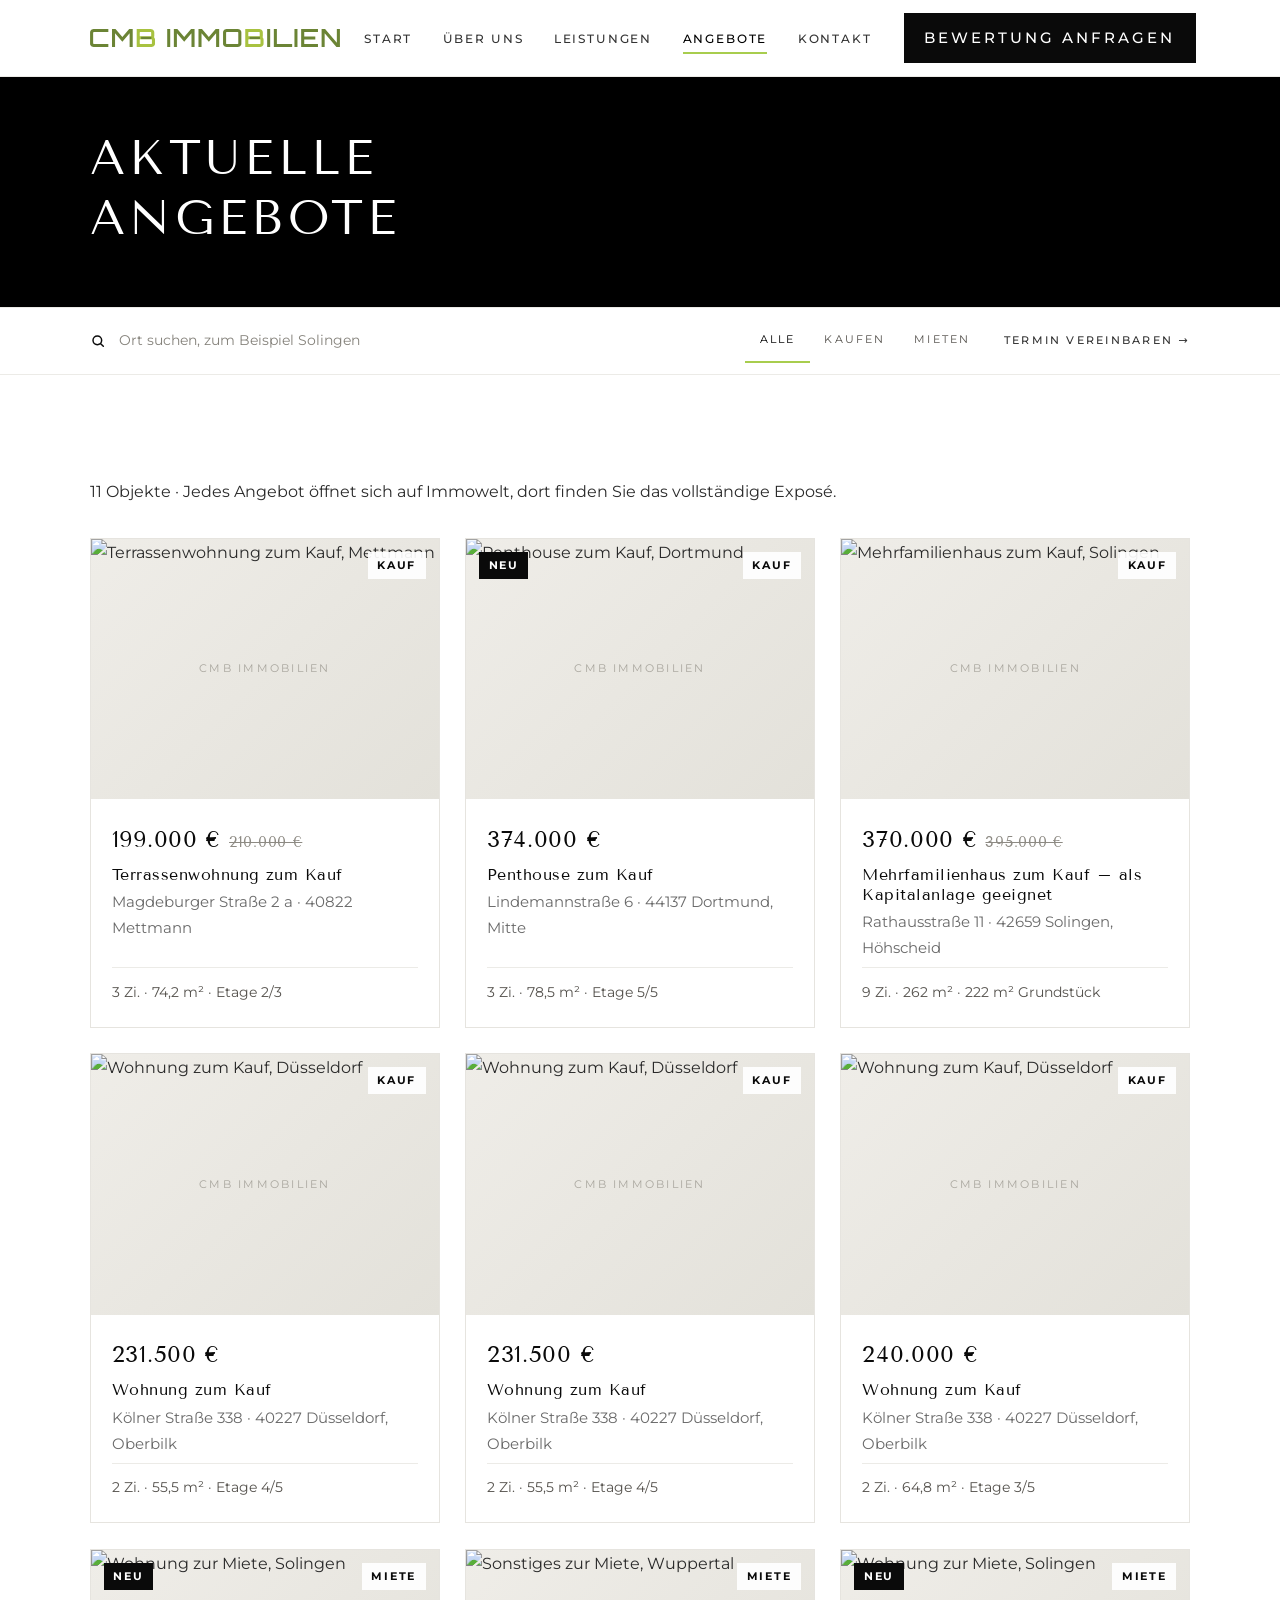
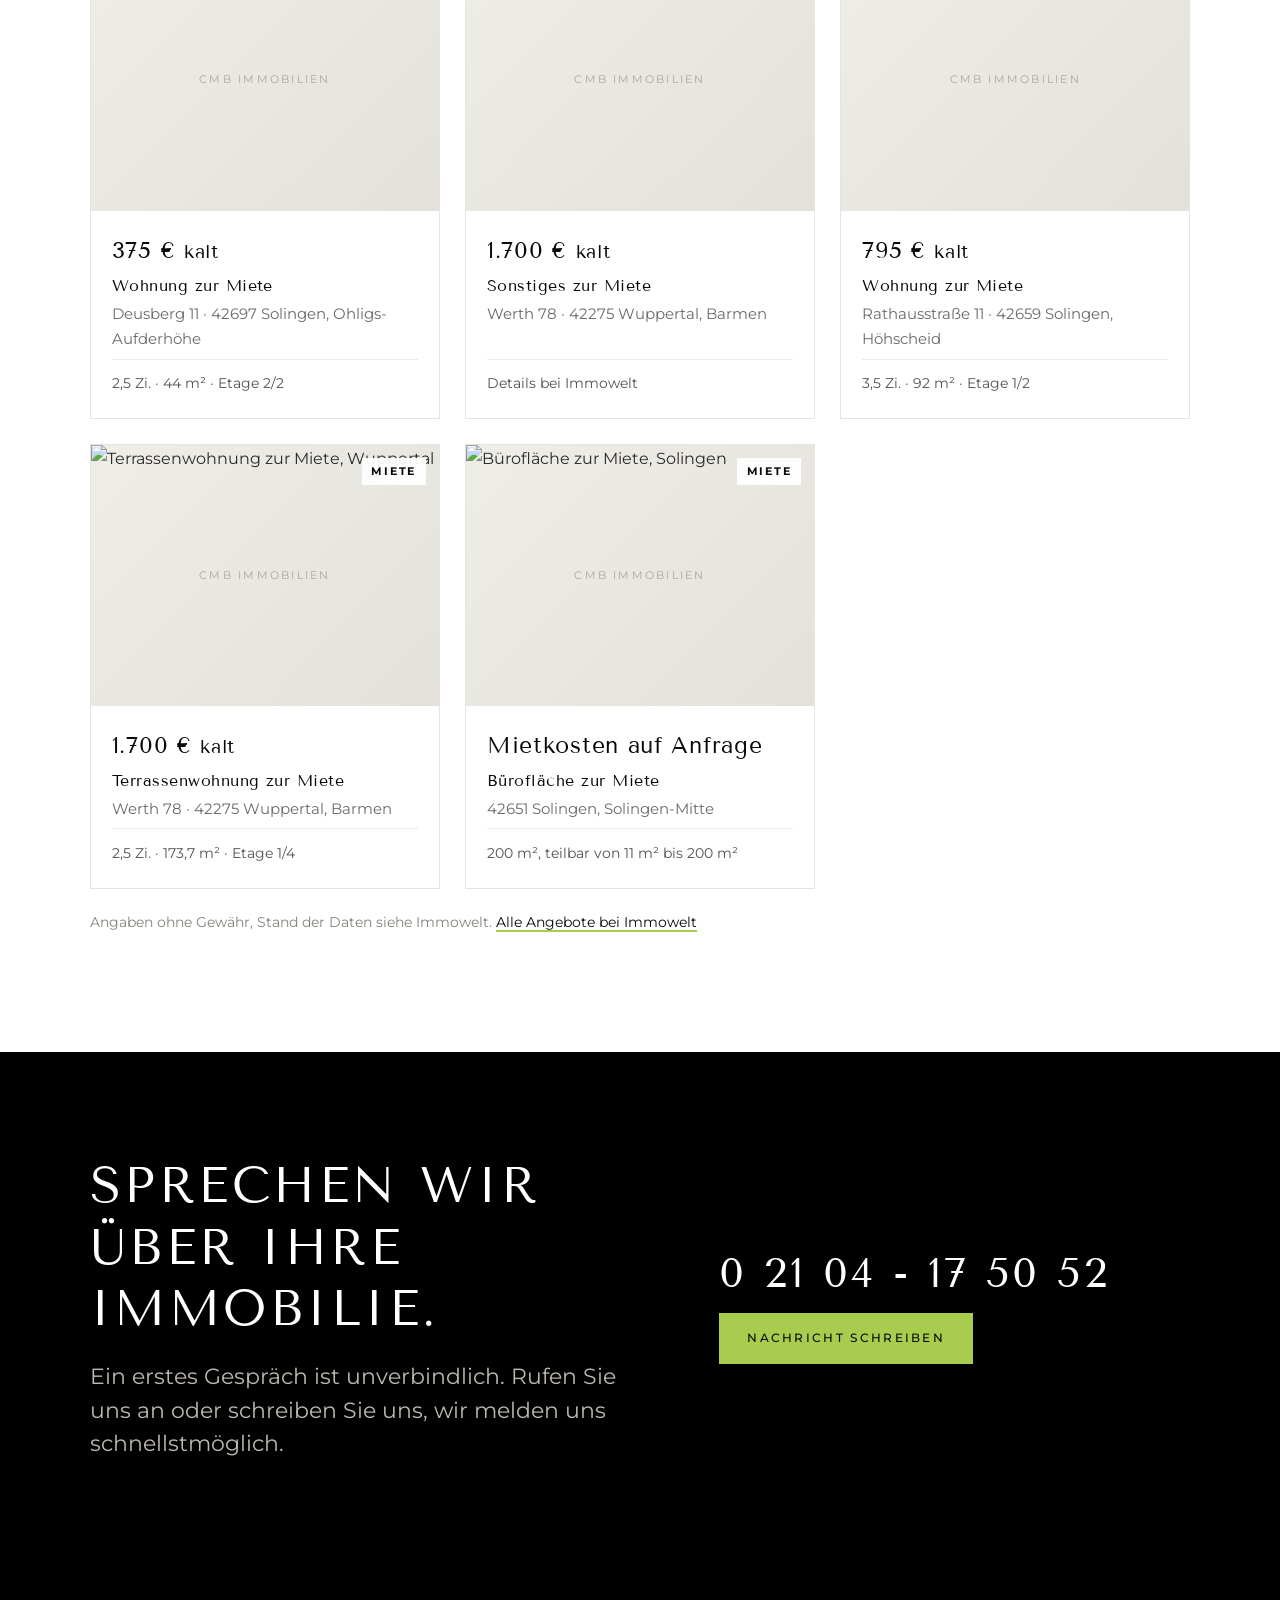
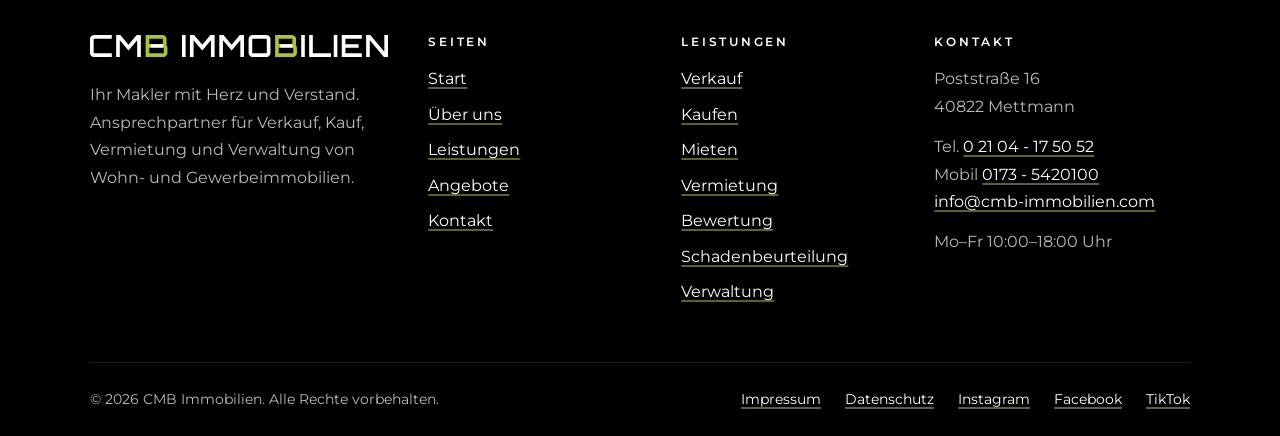
==== angebote.html @ 8dfb96a0 "Add files via upload" ====
<!DOCTYPE html>
<html lang="de">
<head>
  <meta charset="utf-8">
  <meta name="viewport" content="width=device-width, initial-scale=1">
  <title>Aktuelle Angebote | CMB Immobilien Mettmann</title>
  <meta name="description" content="Aktuelle Kauf- und Mietangebote von CMB Immobilien in Mettmann, Solingen, Düsseldorf und Umgebung. Nach Ort suchen.">
  <meta name="theme-color" content="#ffffff">
  <meta property="og:type" content="website">
  <meta property="og:locale" content="de_DE">
  <meta property="og:site_name" content="CMB Immobilien">
  <meta property="og:title" content="Aktuelle Angebote | CMB Immobilien Mettmann">
  <meta property="og:description" content="Aktuelle Kauf- und Mietangebote von CMB Immobilien in Mettmann, Solingen, Düsseldorf und Umgebung. Nach Ort suchen.">
  <link rel="icon" href="assets/img/favicon.svg" type="image/svg+xml">
  <link rel="preload" href="assets/fonts/tenor-sans-latin-400-normal.woff2" as="font" type="font/woff2" crossorigin>
  <link rel="preload" href="assets/fonts/montserrat-latin-wght-normal.woff2" as="font" type="font/woff2" crossorigin>
  <link rel="stylesheet" href="assets/css/style.css">

  <link rel="stylesheet" href="assets/css/home3d.css">
  <link rel="stylesheet" href="assets/css/theme-light.css">
</head>
<body>
<a class="skip-link" href="#inhalt">Zum Inhalt springen</a>
<header class="site-header">
  <div class="wrap">
    <a class="logo logo--bild" href="index.html" aria-label="CMB Immobilien, zur Startseite"><img class="logo-img" src="assets/img/logo-cmb.svg" alt="CMB Immobilien" width="982" height="72"></a>
    <button class="nav-toggle" type="button" aria-controls="hauptmenue" aria-expanded="false" aria-label="Menü öffnen"><span></span></button>
    <nav class="nav" id="hauptmenue" aria-label="Hauptmenü">
      <ul>
        <li><a class="nav-link" href="index.html">Start</a></li>
        <li><a class="nav-link" href="ueber-uns.html">Über uns</a></li>
        <li><a class="nav-link" href="leistungen.html">Leistungen</a></li>
        <li><a class="nav-link" href="angebote.html" aria-current="page">Angebote</a></li>
        <li><a class="nav-link" href="kontakt.html">Kontakt</a></li>
      </ul>
      <a class="btn btn--primary" href="kontakt.html?anliegen=Bewertung">Bewertung anfragen</a>
    </nav>
  </div>
</header>
<main id="inhalt">
<section class="page-hero page-hero--slim">
  <div class="wrap"><h1 id="obj-titel">Aktuelle Angebote</h1></div>
</section>
<div class="searchbar" id="objekte-bereich">
  <form class="wrap" id="suchform" role="search" aria-label="Objektsuche" action="angebote.html" method="get">
    <div class="sb-search">
      <svg viewBox="0 0 24 24" aria-hidden="true"><circle cx="11" cy="11" r="6.5"/><path d="m20 20-4-4"/></svg>
      <label for="suche" style="position:absolute;left:-9999px">Ort oder Stadtteil suchen</label>
      <input id="suche" name="ort" type="search" placeholder="Ort suchen, zum Beispiel Solingen" autocomplete="off" role="combobox" aria-expanded="false" aria-controls="sb-liste" aria-autocomplete="list">
      <ul class="sb-liste" id="sb-liste" role="listbox" aria-label="Vorschläge" hidden></ul>
    </div>
    <div class="tabs" role="group" aria-label="Angebotsart">
      <button type="submit" name="art" value="alle" aria-pressed="true">Alle</button>
      <button type="submit" name="art" value="kauf" aria-pressed="false">Kaufen</button>
      <button type="submit" name="art" value="miete" aria-pressed="false">Mieten</button>
    </div>
    <a class="sb-book" href="kontakt.html?anliegen=Besichtigung">Termin vereinbaren &rarr;</a>
  </form>
</div>
<section class="section" id="angebote" style="scroll-margin-top:9rem">
  <div class="wrap">
    <p><span id="objekte-anzahl">Objekte</span> · Jedes Angebot öffnet sich auf Immowelt, dort finden Sie das vollständige Exposé.</p>
    <div class="objekte" id="objekte" data-profil="https://www.immowelt.de/profil/c4f2d0039cef4754a39873e509d7870f#objects" aria-live="polite"><p class="objekte-leer">Objekte werden geladen …</p></div>
    <p class="objekte-hinweis">Angaben ohne Gewähr, Stand der Daten siehe Immowelt. <a href="https://www.immowelt.de/profil/c4f2d0039cef4754a39873e509d7870f#objects" target="_blank" rel="noopener">Alle Angebote bei Immowelt</a></p>
  </div>
</section>
<section class="section section--navy">
  <div class="wrap cta">
    <div>
      <h2>Sprechen wir über Ihre Immobilie.</h2>
      <p class="lead">Ein erstes Gespräch ist unverbindlich. Rufen Sie uns an oder schreiben Sie uns, wir melden uns schnellstmöglich.</p>
    </div>
    <div class="cta-actions">
      <a class="cta-phone" href="tel:+492104175052">0 21 04 - 17 50 52</a>
      <a class="btn btn--gold" href="kontakt.html">Nachricht schreiben</a>
    </div>
  </div>
</section>
</main>
<footer class="site-footer">
  <div class="wrap">
    <div class="footer-grid">
      <div class="footer-brand">
        <a class="logo logo--bild logo--hell" href="index.html" aria-label="CMB Immobilien, zur Startseite"><img class="logo-img" src="assets/img/logo-cmb-hell.svg" alt="CMB Immobilien" width="982" height="72"></a>
        <p>Ihr Makler mit Herz und Verstand. Ansprechpartner für Verkauf, Kauf, Vermietung und Verwaltung von Wohn- und Gewerbeimmobilien.</p>
      </div>
      <div>
        <h2>Seiten</h2>
        <ul>
          <li><a href="index.html">Start</a></li>
          <li><a href="ueber-uns.html">Über uns</a></li>
          <li><a href="leistungen.html">Leistungen</a></li>
          <li><a href="angebote.html">Angebote</a></li>
          <li><a href="kontakt.html">Kontakt</a></li>
        </ul>
      </div>
      <div>
        <h2>Leistungen</h2>
        <ul>
          <li><a href="verkaufen.html">Verkauf</a></li>
          <li><a href="angebote.html?art=kauf">Kaufen</a></li>
          <li><a href="angebote.html?art=miete">Mieten</a></li>
          <li><a href="vermieten.html">Vermietung</a></li>
          <li><a href="leistungen.html#bewertung">Bewertung</a></li>
          <li><a href="schadenbeurteilung.html">Schadenbeurteilung</a></li>
          <li><a href="leistungen.html#verwaltung">Verwaltung</a></li>
        </ul>
      </div>
      <div>
        <h2>Kontakt</h2>
        <p>Poststraße 16<br>40822 Mettmann</p>
        <p>Tel. <a href="tel:+492104175052">0 21 04 - 17 50 52</a><br>
        Mobil <a href="tel:+491735420100">0173 - 5420100</a><br>
        <a href="mailto:info@cmb-immobilien.com">info@cmb-immobilien.com</a></p>
        <p>Mo–Fr 10:00–18:00 Uhr</p>
      </div>
    </div>
    <div class="footer-bottom">
      <span>© <span id="jahr">2026</span> CMB Immobilien. Alle Rechte vorbehalten.</span>
      <ul>
        <li><a href="impressum.html">Impressum</a></li>
        <li><a href="datenschutz.html">Datenschutz</a></li>
        <li><a href="https://www.instagram.com/makeln_mit__herz_und_verstand/?hl=de" target="_blank" rel="noopener">Instagram</a></li>
        <li><a href="https://www.facebook.com/cmbimmobilien/?ref=page_internal" target="_blank" rel="noopener">Facebook</a></li>
        <li><a href="https://www.tiktok.com/" target="_blank" rel="noopener">TikTok</a></li>
      </ul>
    </div>
  </div>
</footer>
<script src="assets/js/main.js" defer></script>
<script src="assets/js/objekte.js" defer></script>
</body>
</html>
---- assets/css/style.css ----
/* ==========================================================================
   CMB Immobilien – Stylesheet
   Farben: Navy + Gold auf kühlem Hellgrau. Schriften lokal eingebunden (DSGVO).
   ========================================================================== */

@font-face {
  font-family: "Newsreader";
  src: url("../fonts/newsreader-latin-wght-normal.woff2") format("woff2");
  font-weight: 200 800;
  font-style: normal;
  font-display: swap;
}
@font-face {
  font-family: "Newsreader";
  src: url("../fonts/newsreader-latin-wght-italic.woff2") format("woff2");
  font-weight: 200 800;
  font-style: italic;
  font-display: swap;
}
@font-face {
  font-family: "Figtree";
  src: url("../fonts/figtree-latin-wght-normal.woff2") format("woff2");
  font-weight: 300 900;
  font-style: normal;
  font-display: swap;
}

:root {
  --navy: #14233d;
  --navy-deep: #0c1730;
  --ink: #1b2638;
  --muted: #55607a;
  --paper: #f5f6f8;
  --white: #ffffff;
  --line: #dadfe8;
  --gold: #b8924a;
  --gold-soft: #e4d2ab;
  --gold-text: #7f6025;

  --serif: "Newsreader", "Iowan Old Style", Georgia, serif;
  --sans: "Figtree", system-ui, -apple-system, "Segoe UI", sans-serif;

  --wrap: 1180px;
  --gutter: clamp(1.25rem, 4vw, 2.5rem);
  --section: clamp(4rem, 8vw, 7.5rem);
  --radius: 3px;
}

*,
*::before,
*::after { box-sizing: border-box; }

html { scroll-behavior: smooth; -webkit-text-size-adjust: 100%; }

body {
  margin: 0;
  font-family: var(--sans);
  font-size: 1.0625rem;
  line-height: 1.65;
  color: var(--ink);
  background: var(--white);
  -webkit-font-smoothing: antialiased;
}

img, svg { display: block; max-width: 100%; }

h1, h2, h3, h4 {
  font-family: var(--serif);
  font-weight: 500;
  line-height: 1.1;
  letter-spacing: -0.012em;
  color: var(--navy);
  margin: 0 0 0.6em;
}
h1 { font-size: clamp(2.6rem, 6.4vw, 5rem); letter-spacing: -0.02em; }
h2 { font-size: clamp(2rem, 4vw, 3.1rem); }
h3 { font-size: clamp(1.45rem, 2.4vw, 1.9rem); }
h4 { font-size: 1.2rem; }

p { margin: 0 0 1.1em; max-width: 68ch; }

a { color: var(--navy); text-decoration-color: var(--gold); text-underline-offset: 0.2em; text-decoration-thickness: 1.5px; }
a:hover { color: var(--gold-text); }

:focus-visible {
  outline: 3px solid var(--gold);
  outline-offset: 3px;
  border-radius: 2px;
}

.wrap { width: 100%; max-width: var(--wrap); margin-inline: auto; padding-inline: var(--gutter); }
.section { padding-block: var(--section); }
.section--paper { background: var(--paper); }
.section--navy { background: var(--navy); color: #e8ecf4; }
.section--navy h2, .section--navy h3 { color: var(--white); }
.section--navy a { color: var(--white); }
.section--navy a:hover { color: var(--gold-soft); }

.skip-link {
  position: absolute; left: -999px; top: 0; z-index: 100;
  background: var(--navy); color: var(--white); padding: 0.75rem 1rem;
}
.skip-link:focus { left: 0; }

.lead { font-size: clamp(1.15rem, 1.8vw, 1.35rem); line-height: 1.55; color: var(--muted); }
.section--navy .lead { color: #c3cbdb; }

/* ---------- Buttons ---------- */
.btn {
  display: inline-flex; align-items: center; justify-content: center;
  font: 600 1rem/1 var(--sans);
  padding: 1.05rem 1.6rem;
  border-radius: var(--radius);
  border: 1.5px solid var(--navy);
  text-decoration: none;
  cursor: pointer;
  transition: background-color .2s, color .2s, border-color .2s;
}
.btn--primary { background: var(--navy); color: var(--white); }
.btn--primary:hover { background: var(--navy-deep); color: var(--white); }
.btn--ghost { background: transparent; color: var(--navy); }
.btn--ghost:hover { background: var(--navy); color: var(--white); }
.btn--gold { background: var(--gold); border-color: var(--gold); color: var(--navy-deep); }
.btn--gold:hover { background: var(--gold-soft); border-color: var(--gold-soft); color: var(--navy-deep); }
.btn--light { border-color: rgba(255,255,255,.55); color: var(--white); background: transparent; }
.btn--light:hover { background: var(--white); color: var(--navy); border-color: var(--white); }
.btn-row { display: flex; flex-wrap: wrap; gap: 0.9rem; }

/* ---------- Header ---------- */
.site-header {
  position: sticky; top: 0; z-index: 50;
  background: rgba(255,255,255,.94);
  backdrop-filter: saturate(1.4) blur(10px);
  -webkit-backdrop-filter: saturate(1.4) blur(10px);
  border-bottom: 1px solid var(--line);
}
.site-header .wrap {
  display: flex; align-items: center; justify-content: space-between;
  gap: 1.5rem; min-height: 4.75rem;
}
.logo { display: inline-flex; align-items: center; gap: 0.75rem; text-decoration: none; color: var(--navy); }
.logo:hover { color: var(--navy); }
.logo svg { width: 2.4rem; height: 2.4rem; flex: none; }
.logo-text { display: flex; flex-direction: column; line-height: 1; }
.logo-text strong { font-family: var(--serif); font-size: 1.75rem; font-weight: 600; letter-spacing: 0.02em; }
.logo-text span { font-size: 0.78rem; letter-spacing: 0.14em; text-transform: none; color: var(--muted); margin-top: 0.25rem; font-weight: 500; }

.nav { display: flex; align-items: center; gap: 2rem; }
.nav ul { display: flex; gap: 1.9rem; list-style: none; margin: 0; padding: 0; }
.nav a.nav-link {
  text-decoration: none; font-weight: 500; font-size: 1rem; color: var(--ink);
  padding-block: 0.4rem; border-bottom: 2px solid transparent;
}
.nav a.nav-link:hover { color: var(--navy); border-bottom-color: var(--gold-soft); }
.nav a.nav-link[aria-current="page"] { color: var(--navy); border-bottom-color: var(--gold); }
.nav .btn { padding: 0.8rem 1.15rem; font-size: 0.95rem; }

.nav-toggle {
  display: none; background: none; border: 1.5px solid var(--navy); border-radius: var(--radius);
  width: 2.9rem; height: 2.9rem; padding: 0; cursor: pointer; color: var(--navy);
}
.nav-toggle span, .nav-toggle span::before, .nav-toggle span::after {
  display: block; width: 1.3rem; height: 2px; background: currentColor; position: relative; margin: auto;
  transition: transform .2s, background-color .2s;
}
.nav-toggle span::before, .nav-toggle span::after { content: ""; position: absolute; left: 0; }
.nav-toggle span::before { top: -6px; }
.nav-toggle span::after { top: 6px; }
.nav-toggle[aria-expanded="true"] span { background: transparent; }
.nav-toggle[aria-expanded="true"] span::before { top: 0; transform: rotate(45deg); }
.nav-toggle[aria-expanded="true"] span::after { top: 0; transform: rotate(-45deg); }

/* ---------- Hero ---------- */
.hero { display: grid; grid-template-columns: minmax(0, 1.15fr) minmax(0, 0.85fr); min-height: min(46rem, calc(100vh - 4.75rem)); }
.hero-copy {
  display: flex; flex-direction: column; justify-content: center;
  padding: clamp(3rem, 7vw, 6rem) clamp(1.5rem, 5vw, 4.5rem) clamp(2.5rem, 5vw, 4rem) max(var(--gutter), calc((100vw - var(--wrap)) / 2 + var(--gutter)));
}
.hero h1 { max-width: 11ch; margin-bottom: 0.45em; }
.hero .lead { max-width: 36ch; margin-bottom: 2rem; }
.hero-facts {
  display: grid; grid-template-columns: repeat(3, auto); gap: 0.5rem 2.5rem; justify-content: start;
  margin: clamp(2.5rem, 5vw, 4rem) 0 0; padding-top: 1.5rem; border-top: 1px solid var(--line);
}
.hero-facts dt { font-size: 0.85rem; color: var(--muted); font-weight: 500; }
.hero-facts dd { margin: 0.15rem 0 0; font-weight: 600; color: var(--navy); }
.hero-facts a { text-decoration: none; }
.hero-art { background: var(--navy); display: grid; place-items: center; padding: clamp(2rem, 5vw, 4rem); position: relative; overflow: hidden; }
.hero-art svg { width: min(100%, 26rem); height: auto; position: relative; }
.draw { stroke-dasharray: 1; stroke-dashoffset: 0; }

@media (prefers-reduced-motion: no-preference) {
  .draw { stroke-dashoffset: 1; animation: draw 2.4s cubic-bezier(.5,.1,.2,1) forwards; animation-delay: var(--d, 0s); }
  .draw-fill { opacity: 0; animation: appear .8s ease forwards; animation-delay: 1.9s; }
}
@keyframes draw { to { stroke-dashoffset: 0; } }
@keyframes appear { to { opacity: 1; } }

/* ---------- Leistungen (Liste) ---------- */
.section-head { display: grid; grid-template-columns: minmax(0, 1fr) minmax(0, 1.1fr); gap: 2rem 4rem; align-items: end; margin-bottom: clamp(2rem, 4vw, 3.5rem); }
.section-head h2 { margin: 0; }
.section-head p { margin: 0; color: var(--muted); }

.service-list { border-top: 1px solid var(--line); }
.service-row {
  display: grid; grid-template-columns: minmax(0, 0.9fr) minmax(0, 1.3fr) auto; gap: 1rem 3rem; align-items: center;
  padding: 1.75rem 0; border-bottom: 1px solid var(--line);
  text-decoration: none; color: var(--ink); position: relative;
  transition: padding-left .25s ease, background-color .25s ease;
}
.service-row::before {
  content: ""; position: absolute; left: 0; top: 0; bottom: 0; width: 3px; background: var(--gold);
  transform: scaleY(0); transform-origin: top; transition: transform .25s ease;
}
.service-row:hover { padding-left: 1.5rem; background: var(--paper); color: var(--ink); }
.service-row:hover::before { transform: scaleY(1); }
.service-row h3 { margin: 0; font-size: clamp(1.7rem, 3vw, 2.4rem); }
.service-row p { margin: 0; color: var(--muted); max-width: 52ch; }
.service-row .more { font-weight: 600; color: var(--gold-text); white-space: nowrap; padding-right: 1rem; }

/* ---------- Haltung ---------- */
.split { display: grid; grid-template-columns: minmax(0, 1fr) minmax(0, 1fr); gap: 3rem clamp(2rem, 6vw, 6rem); align-items: start; }
.values { list-style: none; margin: 0; padding: 0; }
.values li { padding: 1.5rem 0 1.5rem 1.5rem; border-left: 2px solid var(--gold); margin-bottom: 0.25rem; }
.values li + li { margin-top: 1rem; }
.values h3 { font-size: 1.5rem; margin-bottom: 0.3em; }
.values p { margin: 0; color: var(--muted); }

/* ---------- Gebiete ---------- */
.areas { display: flex; flex-wrap: wrap; gap: 0.2rem 2.2rem; margin: 0 0 2.5rem; padding: 0; list-style: none; }
.areas a {
  font-family: var(--serif); font-size: clamp(2rem, 4.6vw, 3.6rem); line-height: 1.25; font-weight: 400;
  text-decoration: none; color: var(--white);
  background: linear-gradient(var(--gold), var(--gold)) no-repeat 0 100% / 0 2px; transition: background-size .3s ease, color .2s;
}
.areas a:hover { color: var(--gold-soft); background-size: 100% 2px; }
.areas-note { color: #c3cbdb; max-width: 62ch; margin: 0; }

/* ---------- Stimmen ---------- */
.quotes { display: grid; grid-template-columns: minmax(0, 1.4fr) minmax(0, 1fr); gap: clamp(2rem, 5vw, 4.5rem); align-items: start; }
.quote-main blockquote { margin: 0; }
.quote-main p { font-family: var(--serif); font-size: clamp(1.45rem, 2.6vw, 2.05rem); line-height: 1.4; color: var(--navy); font-weight: 400; max-width: none; }
.quote-side { display: grid; gap: 2rem; }
.quote-side blockquote { margin: 0; padding-top: 1.25rem; border-top: 1px solid var(--line); }
.quote-side p { color: var(--ink); margin-bottom: 0.7rem; }
.quote-by { font-weight: 600; color: var(--navy); margin: 0; font-size: 0.98rem; }
.quote-by span { font-weight: 400; color: var(--muted); }
.stars { color: var(--gold); letter-spacing: 0.15em; font-size: 1.1rem; margin-bottom: 0.9rem; display: block; }

/* ---------- CTA-Band ---------- */
.cta { display: grid; grid-template-columns: minmax(0, 1.2fr) minmax(0, 1fr); gap: 2rem 4rem; align-items: center; }
.cta h2 { margin: 0 0 0.4em; }
.cta p { margin: 0; }
.cta-actions { display: grid; gap: 1rem; justify-items: start; }
.cta-phone { font-family: var(--serif); font-size: clamp(1.8rem, 3.4vw, 2.6rem); color: var(--white); text-decoration: none; line-height: 1.1; }
.cta-phone:hover { color: var(--gold-soft); }

/* ---------- Innenseiten ---------- */
.page-hero { background: var(--paper); padding-block: clamp(3rem, 7vw, 5.5rem) clamp(2.5rem, 5vw, 4rem); border-bottom: 1px solid var(--line); }
.page-hero h1 { font-size: clamp(2.4rem, 5.4vw, 4.2rem); margin-bottom: 0.35em; max-width: 18ch; }
.page-hero .lead { margin: 0; max-width: 52ch; }

.service-block { display: grid; grid-template-columns: minmax(0, 0.8fr) minmax(0, 1.4fr); gap: 1.5rem clamp(2rem, 6vw, 6rem); padding-block: clamp(2.5rem, 5vw, 4rem); border-bottom: 1px solid var(--line); scroll-margin-top: 5.5rem; }
.service-block:last-of-type { border-bottom: 0; }
.service-block h2 { font-size: clamp(2rem, 3.6vw, 2.8rem); position: sticky; top: 6.5rem; align-self: start; margin: 0; }
.service-block p:last-child { margin-bottom: 0; }
.checks { list-style: none; margin: 1.5rem 0 0; padding: 0; columns: 2; column-gap: 2.5rem; }
.checks li { break-inside: avoid; padding: 0.55rem 0 0.55rem 1.7rem; position: relative; border-bottom: 1px solid var(--line); font-size: 0.98rem; line-height: 1.45; }
.checks li::before {
  content: ""; position: absolute; left: 0; top: 0.95rem; width: 0.55rem; height: 0.3rem;
  border-left: 2px solid var(--gold); border-bottom: 2px solid var(--gold); transform: rotate(-45deg);
}

details.town { border-bottom: 1px solid var(--line); scroll-margin-top: 5.5rem; }
details.town:first-of-type { border-top: 1px solid var(--line); }
details.town summary {
  display: flex; justify-content: space-between; align-items: center; gap: 1rem;
  cursor: pointer; padding: 1.25rem 0; font-family: var(--serif); font-size: 1.6rem; color: var(--navy); list-style: none;
}
details.town summary::-webkit-details-marker { display: none; }
details.town summary::after {
  content: ""; width: 0.7rem; height: 0.7rem; border-right: 2px solid var(--gold); border-bottom: 2px solid var(--gold);
  transform: rotate(45deg); transition: transform .2s; flex: none; margin-right: 0.4rem;
}
details.town[open] summary::after { transform: rotate(-135deg); }
details.town .town-body { padding: 0 0 1.5rem; color: var(--muted); }
details.town .town-body p { margin: 0; }

/* Team */
.team { display: grid; grid-template-columns: repeat(4, minmax(0, 1fr)); gap: 2.5rem 1.75rem; list-style: none; margin: 0; padding: 0; }
.member-photo {
  aspect-ratio: 4 / 5; background: var(--navy); position: relative; overflow: hidden; margin-bottom: 1rem;
  display: grid; place-items: center;
}
.member-photo span { font-family: var(--serif); font-size: 3.4rem; color: var(--gold-soft); letter-spacing: 0.04em; }
.member-photo img { position: absolute; inset: 0; width: 100%; height: 100%; object-fit: cover; }
.team h3 { font-size: 1.45rem; margin: 0 0 0.15em; }
.team p { margin: 0; color: var(--muted); font-size: 0.98rem; }

/* Kontakt */
.contact-grid { display: grid; grid-template-columns: minmax(0, 0.85fr) minmax(0, 1.15fr); gap: 3rem clamp(2rem, 6vw, 6rem); align-items: start; }
.contact-list { margin: 0 0 2rem; }
.contact-list div { padding: 1.1rem 0; border-top: 1px solid var(--line); }
.contact-list div:last-child { border-bottom: 1px solid var(--line); }
.contact-list dt { font-size: 0.88rem; color: var(--muted); font-weight: 500; margin-bottom: 0.15rem; }
.contact-list dd { margin: 0; font-size: 1.15rem; color: var(--navy); font-weight: 500; }
.contact-list a { text-decoration: none; }
.contact-list a:hover { text-decoration: underline; }
.social-links { display: flex; flex-wrap: wrap; gap: 0.5rem 1.5rem; margin: 0; padding: 0; list-style: none; }

.form-card { background: var(--paper); padding: clamp(1.5rem, 4vw, 2.75rem); border-top: 3px solid var(--gold); }
.form-card h2 { font-size: 1.9rem; margin-bottom: 0.3em; }
.form-card > p { color: var(--muted); }
.field { margin-bottom: 1.25rem; }
.field-row { display: grid; grid-template-columns: 1fr 1fr; gap: 0 1.25rem; }
label { display: block; font-weight: 600; font-size: 0.95rem; margin-bottom: 0.4rem; color: var(--navy); }
label .opt { font-weight: 400; color: var(--muted); }
input[type="text"], input[type="email"], input[type="tel"], select, textarea {
  width: 100%; font: inherit; color: var(--ink); background: var(--white);
  border: 1.5px solid #b9c1d0; border-radius: var(--radius); padding: 0.85rem 0.95rem;
  transition: border-color .15s, box-shadow .15s;
}
textarea { min-height: 9rem; resize: vertical; }
input:focus, select:focus, textarea:focus { outline: none; border-color: var(--navy); box-shadow: 0 0 0 3px rgba(184,146,74,.35); }
.consent { display: grid; grid-template-columns: auto 1fr; gap: 0.75rem; align-items: start; font-size: 0.93rem; line-height: 1.5; color: var(--ink); font-weight: 400; }
.consent input { width: 1.2rem; height: 1.2rem; margin-top: 0.15rem; accent-color: var(--navy); }
.hp { position: absolute; left: -9999px; width: 1px; height: 1px; overflow: hidden; }
.form-status { margin: 1.25rem 0 0; padding: 0; font-weight: 500; }
.form-status:empty { display: none; }
.form-status.ok { padding: 1rem 1.2rem; background: #e7f3ea; border-left: 3px solid #2f7a45; color: #1d4f2d; }
.form-status.err { padding: 1rem 1.2rem; background: #fbeaea; border-left: 3px solid #b3261e; color: #7a1a15; }
.btn[disabled] { opacity: .6; cursor: progress; }

/* Rechtstexte */
.legal { max-width: 74ch; }
.legal h2 { font-size: 1.8rem; margin-top: 2.2em; }
.legal h3 { font-size: 1.3rem; margin-top: 1.6em; }
.legal ol { padding-left: 1.3rem; }
.legal li { margin-bottom: 0.6em; }
.todo { background: #fff4d6; border-bottom: 2px solid var(--gold); padding: 0 0.3em; }

/* ---------- Footer ---------- */
.site-footer { background: var(--navy-deep); color: #c3cbdb; padding-block: clamp(3rem, 6vw, 4.5rem) 1.5rem; font-size: 0.98rem; }
.site-footer a { color: #e8ecf4; text-decoration-color: rgba(184,146,74,.6); }
.site-footer a:hover { color: var(--gold-soft); }
.footer-grid { display: grid; grid-template-columns: 1.4fr 1fr 1fr 1.2fr; gap: 2.5rem; }
.footer-grid h2 { font-family: var(--sans); font-size: 0.95rem; font-weight: 600; color: var(--white); letter-spacing: 0; margin: 0 0 1rem; }
.footer-grid ul { list-style: none; padding: 0; margin: 0; }
.footer-grid li { margin-bottom: 0.5rem; }
.footer-grid p { margin: 0 0 0.8rem; }
.footer-brand .logo { color: var(--white); margin-bottom: 1rem; }
.footer-brand .logo-text span { color: #9fabc2; }
.footer-bottom { display: flex; flex-wrap: wrap; justify-content: space-between; gap: 0.75rem 2rem; margin-top: 3rem; padding-top: 1.5rem; border-top: 1px solid rgba(255,255,255,.12); font-size: 0.9rem; }
.footer-bottom ul { display: flex; gap: 1.5rem; list-style: none; padding: 0; margin: 0; }

/* ---------- Responsive ---------- */
@media (max-width: 960px) {
  .nav-toggle { display: inline-grid; place-items: center; }
  .nav {
    position: absolute; left: 0; right: 0; top: 100%; background: var(--white); border-bottom: 1px solid var(--line);
    flex-direction: column; align-items: stretch; gap: 0; padding: 0.5rem var(--gutter) 1.5rem;
    display: none; box-shadow: 0 18px 30px rgba(12,23,48,.08);
  }
  .nav.open { display: flex; }
  .nav ul { flex-direction: column; gap: 0; }
  .nav a.nav-link { display: block; padding: 1rem 0; border-bottom: 1px solid var(--line); font-size: 1.1rem; }
  .nav .btn { margin-top: 1.25rem; }

  .hero { grid-template-columns: 1fr; min-height: 0; }
  .hero-copy { padding: clamp(2.5rem, 8vw, 4rem) var(--gutter); }
  .hero h1 { max-width: 12ch; }
  .hero-art { padding: 2.5rem 1.5rem; }
  .hero-art svg { width: min(78%, 20rem); }

  .section-head, .split, .quotes, .cta, .service-block, .contact-grid { grid-template-columns: 1fr; }
  .service-block h2 { position: static; }
  .team { grid-template-columns: repeat(2, minmax(0, 1fr)); }
  .footer-grid { grid-template-columns: 1fr 1fr; }
}
@media (max-width: 640px) {
  body { font-size: 1.03rem; }
  .hero-facts { grid-template-columns: 1fr 1fr; }
  .service-row { grid-template-columns: 1fr; gap: 0.5rem; padding: 1.5rem 0; }
  .service-row .more { padding: 0; }
  .field-row { grid-template-columns: 1fr; }
  .checks { columns: 1; }
  .footer-grid { grid-template-columns: 1fr; }
  .btn-row .btn { width: 100%; }
}
.member-photo img[src$="ilona.jpg"] { object-position: 70% 0; }
---- assets/css/home3d.css ----
/* Startseite: scrollgesteuerte 3D-Szene hinter der Story */
body.home .site-header { position: fixed; inset: 0 0 auto 0; background: linear-gradient(rgba(11,13,15,.8), transparent); border-bottom-color: transparent; backdrop-filter: none; -webkit-backdrop-filter: none; transition: background .3s, border-color .3s; }
body.home .site-header.solid { background: rgba(11,13,15,.82); border-bottom-color: #1c2024; backdrop-filter: blur(10px); -webkit-backdrop-filter: blur(10px); }
#welt { position: fixed; inset: 0; width: 100vw; height: 100vh; height: 100lvh; z-index: 0; display: block; background: #08090a; }
#welt.aus { visibility: hidden; }
#story { position: relative; z-index: 10; overflow-x: clip; }
#story .beat { min-height: 100vh; min-height: 100svh; display: flex; align-items: center; padding: 6rem var(--gutter) 4rem; pointer-events: none; }
#story .beat > * { pointer-events: auto; }
#story .beat-inner { max-width: 34rem; }
#story .beat--tall { min-height: 130vh; min-height: 130svh; }
.beat .kicker { font-size: .74rem; letter-spacing: .28em; text-transform: uppercase; color: var(--accent); margin: 0 0 1.4rem; font-weight: 600; }
.beat h1, .beat h2 { font-family: var(--sans); font-weight: 300; text-transform: uppercase; letter-spacing: .11em; line-height: 1.18; font-size: clamp(2rem, 4.6vw, 3.9rem); margin: 0 0 1.4rem; }
.beat h2 { font-size: clamp(1.7rem, 3.4vw, 2.9rem); }
.beat .lead { color: #b6bec6; max-width: 32rem; }
.beat .lead--em { text-shadow: 0 1px 14px #000, 0 0 3px #000; font-family: var(--serif); font-style: italic; font-size: clamp(1.3rem, 2.2vw, 1.75rem); color: #e6ebdc; line-height: 1.4; }
.scroll-hint { position: absolute; left: var(--gutter); bottom: 2rem; font-size: .7rem; letter-spacing: .28em; text-transform: uppercase; color: #8a929a; display: flex; align-items: center; gap: .9rem; }
.scroll-hint::after { content: ""; width: 3.2rem; height: 1px; background: linear-gradient(90deg, var(--accent), transparent); }
#etagen { list-style: none; margin: 0; padding: 0; position: fixed; inset: 0; z-index: 12; pointer-events: none; }
#etagen li { position: absolute; left: 0; top: 0; opacity: 0; width: min(19rem, 20vw); will-change: transform, opacity; }
#etagen strong { display: block; font-size: .72rem; letter-spacing: .24em; text-transform: uppercase; color: var(--accent); font-weight: 600; }
#etagen span { display: block; font-size: .95rem; color: #cfd5da; margin-top: .25rem; line-height: 1.4; }
#leader { position: fixed; inset: 0; width: 100vw; height: 100vh; z-index: 11; pointer-events: none; }
#leader line { stroke: var(--accent); stroke-width: 1; opacity: 0; }
.etagen-text { display: none; margin: 1.6rem 0 0; padding: 0; list-style: none; }
.etagen-text li { padding: .8rem 0; border-top: 1px solid #2a3036; }
.etagen-text strong { color: var(--accent); letter-spacing: .18em; text-transform: uppercase; font-size: .72rem; display: block; }
@media (max-width: 899px) {
  .etagen-text { display: block; }
  #story .beat { align-items: flex-end; padding-bottom: 5rem; }
  #story .beat-inner { background: linear-gradient(transparent, rgba(8,9,10,.78) 28%); padding: 3rem 0 0; margin-inline: calc(var(--gutter) * -1); padding-inline: var(--gutter); max-width: none; }
}
/* Fallback ohne WebGL / reduzierte Bewegung */
.static-art { display: none; }
html.no3d #welt, html.no3d #etagen, html.no3d #leader { display: none; }
html.no3d .static-art { display: block; position: absolute; right: 6vw; top: 18vh; width: min(34vw, 26rem); opacity: .9; }
html.no3d #story .beat { min-height: 0; padding-block: 6rem 3rem; }
html.no3d #story .beat--tall { min-height: 0; }
html.no3d body.home { background: radial-gradient(70rem 40rem at 80% 0, #1a2210, #0b0d0f 60%); }
@media (prefers-reduced-motion: reduce) { html { scroll-behavior: auto; } }

/* Suchleiste (klebt unter dem Kopf, wie im Vorbild) */
.searchbar { position: sticky; top: 0; z-index: 40; background: rgba(11,13,15,.92); backdrop-filter: blur(10px); -webkit-backdrop-filter: blur(10px); border-block: 1px solid #1c2024; }
.searchbar .wrap { display: flex; gap: .8rem; align-items: center; padding-block: .8rem; flex-wrap: wrap; }
.searchbar input[type=search] { flex: 1 1 14rem; min-width: 0; padding: .8rem 1rem; border: 1px solid #2d343a; background: #12161a; color: #e8ebee; font: inherit; border-radius: 2px; }
.searchbar input:focus-visible, .tabs button:focus-visible { outline: 2px solid var(--accent); outline-offset: 2px; }
.searchbar .btn { padding: .8rem 1.3rem; }
.tabs { display: flex; gap: .3rem; }
.tabs button { background: transparent; color: #aab2ba; border: 1px solid #2d343a; padding: .75rem 1.1rem; font: inherit; font-size: .78rem; letter-spacing: .14em; text-transform: uppercase; cursor: pointer; border-radius: 2px; }
.tabs button[aria-pressed=true] { background: var(--accent); color: #0b0d0f; border-color: var(--accent); }
body.home main > .searchbar-anchor { position: relative; z-index: 20; }
body.home main > section:not(#story) { position: relative; z-index: 20; }
body.home main > .searchbar { top: 4.75rem; }
.objekte { display: grid; grid-template-columns: repeat(auto-fill, minmax(18.5rem, 1fr)); gap: 1.6rem; margin-top: 2rem; }
.objekt { display: flex; flex-direction: column; color: inherit; text-decoration: none; background: #12161a; border: 1px solid #22282d; overflow: hidden; transition: transform .35s, border-color .35s; }
.objekt:hover { transform: translateY(-4px); border-color: var(--accent); }
.objekt-bild { position: relative; aspect-ratio: 4/3; background: linear-gradient(135deg, #1b2218, #101315); overflow: hidden; }
.objekt-bild img { width: 100%; height: 100%; object-fit: cover; display: block; transition: transform .8s; }
.objekt:hover img { transform: scale(1.05); }
.objekt-bild .platz { position: absolute; inset: 0; display: grid; place-items: center; color: #4d5a38; font-size: .7rem; letter-spacing: .2em; text-transform: uppercase; }
.objekt-badge { position: absolute; left: .8rem; top: .8rem; background: var(--accent); color: #0b0d0f; padding: .25rem .6rem; font-size: .68rem; letter-spacing: .16em; text-transform: uppercase; font-weight: 700; }
.objekt-badge--art { left: auto; right: .8rem; background: rgba(11,13,15,.8); color: #e8ebee; }
.objekt-text { padding: 1.2rem 1.3rem 1.4rem; display: flex; flex-direction: column; gap: .35rem; flex: 1; }
.objekt-preis { font-size: 1.45rem; color: #f1f3f5; font-weight: 500; }
.objekt-preis s { font-size: .95rem; color: #7d868e; margin-left: .5rem; font-weight: 400; }
.objekt-titel { color: #e8ebee; font-size: 1rem; margin: 0; font-weight: 600; }
.objekt-ort { color: #9aa3ad; font-size: .92rem; margin: 0; }
.objekt-meta { color: #b6bec6; font-size: .88rem; margin: auto 0 0; padding-top: .7rem; border-top: 1px solid #22282d; }
.objekte-leer, .objekte-fehler { color: #aab2ba; padding: 2rem 0; }
.objekte-hinweis { color: #7d868e; font-size: .85rem; margin-top: 1.4rem; }
.team-teaser { display: grid; grid-template-columns: 1.1fr 1fr; gap: clamp(2rem, 5vw, 4rem); align-items: center; }
.team-teaser img { width: 100%; aspect-ratio: 4/3; object-fit: cover; background: #14181b; }
@media (max-width: 780px) { .team-teaser { grid-template-columns: 1fr; } .searchbar .tabs { width: 100%; } .tabs button { flex: 1; } }

/* Video-Bänder (Drohnenaufnahmen als Hintergrund) */
.vband { position: relative; overflow: hidden; isolation: isolate; }
.vband > .wrap { position: relative; z-index: 2; }
.vband--tall { min-height: 85vh; min-height: 85svh; display: flex; align-items: center; padding-block: var(--section); }
.vbg { position: absolute; inset: 0; z-index: 0; background: #0b0d0f; }
.vbg video { width: 100%; height: 100%; object-fit: cover; display: block; transform: scale(1.06); }
.vbg::after { content: ""; position: absolute; inset: 0; background: linear-gradient(180deg, rgba(11,13,15,.86) 0%, rgba(11,13,15,.5) 38%, rgba(11,13,15,.62) 70%, rgba(11,13,15,.92) 100%); }
.vband--tall .vbg::after { background: linear-gradient(90deg, rgba(11,13,15,.82) 0%, rgba(11,13,15,.35) 60%, rgba(11,13,15,.55) 100%), linear-gradient(180deg, #0b0d0f 0%, transparent 18%, transparent 80%, #0b0d0f 100%); }
.vband-inner { max-width: var(--wrap); }
.vband--tall .vband-inner h2 { font-family: var(--sans); font-weight: 300; text-transform: uppercase; letter-spacing: .1em; font-size: clamp(1.8rem, 4vw, 3.4rem); max-width: 14ch; line-height: 1.15; }
.vband .kicker { font-size: .74rem; letter-spacing: .28em; text-transform: uppercase; color: var(--accent); margin: 0 0 1.2rem; font-weight: 600; }
.vband .quote-main blockquote p, .vband .quote-side p { color: #eef1f3; text-shadow: 0 1px 12px rgba(0,0,0,.6); }
.vband .areas a { background: rgba(11,13,15,.55); backdrop-filter: blur(6px); -webkit-backdrop-filter: blur(6px); }

/* Einblend-Animationen beim Scrollen */
.js .reveal { opacity: 0; transform: translateY(28px); transition: opacity .9s cubic-bezier(.2,.7,.2,1), transform .9s cubic-bezier(.2,.7,.2,1); }
.js .reveal.in { opacity: 1; transform: none; }
.js .objekt { opacity: 0; transform: translateY(24px); }
.js .objekt.in { opacity: 1; transform: none; transition: opacity .7s ease var(--d, 0s), transform .7s cubic-bezier(.2,.7,.2,1) var(--d, 0s), border-color .35s; }
.js .objekt.in:hover { transform: translateY(-4px); transition-delay: 0s; }
@media (prefers-reduced-motion: reduce) {
  .js .reveal, .js .objekt { opacity: 1; transform: none; transition: none; }
  .vbg video { display: none; }
  .vbg { background: center/cover no-repeat; }
}
.vband .lead { color: #e3e8ec; text-shadow: 0 1px 14px rgba(0,0,0,.75); }
.team-teaser img { object-position: 60% 20%; }
.team-teaser img { aspect-ratio: auto; object-fit: contain; background: none; max-width: 34rem; justify-self: center; filter: drop-shadow(0 20px 50px rgba(0,0,0,.5)); }
---- assets/css/theme-light.css ----
/* Helles, offenes Theme nach dem Vorbild The Fridman Group: weiße Kopfzeile, schwarze Bänder, große Fotos.
   Schriften: Tenor Sans (Überschriften), Montserrat (Text), lokal eingebunden. */
@font-face { font-family: "Tenor Sans"; src: url("../fonts/tenor-sans-latin-400-normal.woff2") format("woff2"); font-weight: 400; font-display: swap; }
@font-face { font-family: "Montserrat"; src: url("../fonts/montserrat-latin-wght-normal.woff2") format("woff2"); font-weight: 100 900; font-display: swap; }
:root {
  --serif: "Tenor Sans", "Helvetica Neue", Arial, sans-serif;
  --sans: "Montserrat", system-ui, -apple-system, "Segoe UI", sans-serif;
  --navy: #0a0a0a; --navy-deep: #000; --ink: #2a2a2a; --muted: #6a6a6a;
  --paper: #f5f4f1; --white: #fff; --line: #e6e4df;
  --gold: #a8cd4e; --gold-soft: #cfe59a; --gold-text: #587616; --accent: #a8cd4e;
}
html { background: #fff; color-scheme: light; }
body { background: #fff; color: var(--ink); font-size: 1rem; line-height: 1.75; font-weight: 400; }
h1, h2, h3, h4 { font-family: var(--serif); font-weight: 400; text-transform: uppercase; letter-spacing: .07em; color: #0a0a0a; line-height: 1.25; }
h1 { letter-spacing: .09em; }
a { color: #0a0a0a; }
.lead { color: #55524d; }

/* Kopfzeile: weiß, Navigation gesperrt in Großbuchstaben */
.site-header, body.home .site-header, body.home .site-header.solid { position: sticky; top: 0; background: #fff; backdrop-filter: none; -webkit-backdrop-filter: none; border-bottom: 1px solid #ecebe7; }
.logo, .logo:hover { color: #0a0a0a; }
.logo-text strong { font-family: var(--serif); font-weight: 400; letter-spacing: .12em; color: #0a0a0a; }
.logo-text span { color: #6a6a6a; letter-spacing: .3em; text-transform: uppercase; font-size: .62rem; }
.nav a.nav-link { color: #333; letter-spacing: .16em; text-transform: uppercase; font-size: .72rem; font-weight: 500; }
.nav a.nav-link:hover, .nav a.nav-link[aria-current="page"] { color: #000; border-bottom-color: var(--accent); }
.nav-toggle { border-color: #d4d2cc; }
.nav-toggle span, .nav-toggle span::before, .nav-toggle span::after { background: #0a0a0a; }

/* Buttons: schlank, gesperrte Großbuchstaben */
.btn { border-radius: 0; font-size: .72rem; letter-spacing: .2em; text-transform: uppercase; font-weight: 500; padding: 1rem 1.7rem; }
.btn--primary { background: #0a0a0a; border-color: #0a0a0a; color: #fff; }
.btn--primary:hover { background: var(--accent); border-color: var(--accent); color: #0a0a0a; }
.btn--ghost { background: transparent; color: #0a0a0a; border: 1px solid #0a0a0a; }
.btn--ghost:hover { background: #0a0a0a; color: #fff; }
.btn--gold { background: var(--accent); border-color: var(--accent); color: #0a0a0a; }
.btn--light { border-color: rgba(255,255,255,.7); color: #fff; }
.btn--light:hover { background: #fff; color: #0a0a0a; }
.site-header .btn--primary { padding: .8rem 1.2rem; }

/* Abschnitte */
.section--paper { background: var(--paper); }
.section--navy { background: #000; color: #e9e7e2; border: 0; }
.section--navy h2, .section--navy h3, .section--navy a { color: #fff; }
.section--navy .lead { color: #bdb9b1; }
.page-hero { background: #000; color: #fff; border: 0; }
.page-hero h1 { color: #fff; }
.page-hero .lead, .page-hero p { color: #cfcbc4; }
.areas a { color: #fff; border-color: rgba(255,255,255,.28); letter-spacing: .08em; }
.areas a:hover { border-color: var(--accent); color: var(--accent); }
.cta-phone { color: #fff; font-family: var(--serif); letter-spacing: .06em; }
.service-row, details.town, .contact-list > div { border-color: var(--line); }
.stars { color: var(--accent); }
.todo { color: #111; }

/* Fußzeile */
.site-footer { background: #000; border: 0; color: #bdb9b1; }
.site-footer a { color: #fff; text-decoration-color: rgba(168,205,78,.5); }
.footer-grid h2 { color: #fff; font-size: .72rem; letter-spacing: .24em; }
.footer-brand .logo, .footer-brand .logo-text strong { color: #fff; }
.footer-brand .logo-text span { color: #8d8a83; }

/* Formularfelder (Standard) */
input, select, textarea { background: #fff; color: #111; border-color: #cfcdc7; border-radius: 0; }
.form-card { background: var(--paper); border-top-color: var(--accent); }
.member-photo { background: #ecebe6; }
.member-photo span { color: #a9a69e; }
::selection { background: var(--accent); color: #0a0a0a; }

/* Startseite: Hero-Video wie im Vorbild */
.hero-video { position: relative; min-height: calc(100vh - 8.4rem); min-height: calc(100svh - 8.4rem); display: flex; align-items: center; overflow: hidden; background: #000; isolation: isolate; }
.hero-video .vbg::after { background: linear-gradient(90deg, rgba(0,0,0,.62), rgba(0,0,0,.18) 70%), linear-gradient(180deg, rgba(0,0,0,.25), rgba(0,0,0,.35)); }
.hero-video .hv-inner { position: relative; z-index: 2; width: 100%; max-width: var(--wrap); margin-inline: auto; padding: 4rem var(--gutter); color: #fff; }
.hero-video .hv-kicker { font-size: .72rem; letter-spacing: .3em; text-transform: uppercase; margin: 0 0 1.4rem; font-weight: 500; color: #fff; }
.hero-video h1 { color: #fff; font-size: clamp(2rem, 5vw, 3.9rem); max-width: 17ch; margin: 0 0 1.6rem; letter-spacing: .07em; }
.hero-video .hv-lead { max-width: 34rem; color: #e9e7e2; margin: 0 0 2.2rem; text-shadow: 0 1px 12px rgba(0,0,0,.5); }
.hero-video .btn--ghost { color: #fff; border-color: #fff; }
.hero-video .btn--ghost:hover { background: #fff; color: #000; }
.hero-video .hv-line { position: absolute; left: 0; top: 46%; width: 5.5rem; height: 1px; background: rgba(255,255,255,.6); z-index: 2; }

/* Suchleiste: weiß, klebt unter der Kopfzeile */
.searchbar, body.home main > .searchbar { background: #fff; border-block: 1px solid #ecebe7; top: 4.75rem; backdrop-filter: none; }
.searchbar .wrap { padding-block: .55rem; gap: 1.2rem; flex-wrap: nowrap; }
.searchbar .sb-search { position: relative; flex: 1 1 auto; display: flex; align-items: center; gap: .8rem; min-width: 0; }
.searchbar .sb-search svg { width: 1rem; height: 1rem; flex: none; stroke: #0a0a0a; fill: none; stroke-width: 2.2; stroke-linecap: round; }
.searchbar input[type=search] { border: 0; background: transparent; color: #111; padding: .75rem 0; font-size: .9rem; border-radius: 0; flex: 1; min-width: 0; }
.searchbar input[type=search]::placeholder { color: #85827b; }
.searchbar input:focus-visible { outline: none; }
.tabs { gap: 0; }
.tabs button { border: 0; border-bottom: 2px solid transparent; background: transparent; color: #55524d; padding: .7rem .9rem; font-size: .68rem; letter-spacing: .2em; border-radius: 0; }
.tabs button:hover { color: #000; }
.tabs button[aria-pressed=true] { background: transparent; color: #000; border-bottom-color: var(--accent); }
.searchbar .sb-book { font-size: .7rem; letter-spacing: .2em; text-transform: uppercase; color: #333; text-decoration: none; white-space: nowrap; font-weight: 500; }
.searchbar .sb-book:hover { color: #000; }
@media (max-width: 780px) { .searchbar .wrap { flex-wrap: wrap; gap: .2rem 1rem; } .searchbar .sb-book { display: none; } .tabs { width: auto; } .tabs button { flex: none; } }

/* Schwarzes Band mit dem 3D-Haus (wie das schwarze Band im Vorbild) */
body.home main > section:not(#story) { background-color: #fff; }
body.home main > section.section--navy:not(#story) { background-color: #000; }
body.home main > section.section--paper:not(#story) { background-color: var(--paper); }
#welt { background: #000; }

/* Leistungs-Kacheln mit Fotos */
.tiles { display: grid; grid-template-columns: repeat(4, 1fr); gap: 1rem; }
.tile { position: relative; display: block; aspect-ratio: 4/5; overflow: hidden; color: #fff; text-decoration: none; background: #111; }
.tile img { width: 100%; height: 100%; object-fit: cover; display: block; transition: transform 1.1s cubic-bezier(.2,.7,.2,1); }
.tile::after { content: ""; position: absolute; inset: 0; background: linear-gradient(180deg, rgba(0,0,0,0) 45%, rgba(0,0,0,.6)); transition: opacity .4s; }
.tile:hover img { transform: scale(1.06); }
.tile span { position: absolute; left: 0; right: 0; bottom: 1.5rem; text-align: center; z-index: 2; font-family: var(--serif); text-transform: uppercase; letter-spacing: .14em; font-size: 1.05rem; color: #fff; }
.tile small { display: block; font-family: var(--sans); text-transform: none; letter-spacing: 0; font-size: .8rem; opacity: .85; margin-top: .3rem; }
@media (max-width: 900px) { .tiles { grid-template-columns: 1fr 1fr; } }
.black-title { background: #000; color: #fff; text-align: center; padding: clamp(4rem, 9vw, 7rem) var(--gutter) clamp(7rem, 14vw, 12rem); }
.black-title h2 { color: #fff; font-size: clamp(1.6rem, 4vw, 3rem); max-width: 22ch; margin: 1.4rem auto 0; }
.black-title svg { width: 4.2rem; height: 4.2rem; }
.tiles-wrap { background: linear-gradient(180deg, #000 0, #000 12rem, #fff 12rem); padding: 4.5rem 0 5rem; }
.tiles-wrap .wrap { padding-top: 0; }

/* Objektkarten hell */
.objekt { background: #fff; border: 1px solid #e6e4df; }
.objekt:hover { border-color: #0a0a0a; box-shadow: 0 22px 40px -26px rgba(0,0,0,.4); }
.objekt-bild { background: linear-gradient(135deg, #efede8, #e3e1da); }
.objekt-bild .platz { color: #a9a69e; }
.objekt-badge { background: #0a0a0a; color: #fff; }
.objekt-badge--art { background: rgba(255,255,255,.92); color: #0a0a0a; }
.objekt-preis { color: #0a0a0a; font-family: var(--serif); letter-spacing: .03em; }
.objekt-preis s { color: #8d8a83; }
.objekt-titel { color: #0a0a0a; font-family: var(--serif); text-transform: none; letter-spacing: .03em; font-weight: 400; }
.objekt-ort { color: #6a6a6a; }
.objekt-meta { color: #55524d; border-top-color: #ecebe7; }
.objekte-leer, .objekte-fehler { color: #55524d; }
.objekte-hinweis { color: #85827b; }
.team-teaser img { filter: none; }

/* Video-Bänder: leichterer Schleier */
.vbg::after { background: linear-gradient(180deg, rgba(0,0,0,.55), rgba(0,0,0,.35) 50%, rgba(0,0,0,.6)); }
.vband h2, .vband h3 { color: #fff; }
.vband .lead { color: #f1efea; }
.vband a:not(.btn) { color: #fff; }
.vband .kicker { color: #fff; }
.kicker { color: var(--gold-text); }

/* 3D-Geschichte: Überschriften in Tenor Sans */
.beat h1, .beat h2 { font-family: var(--serif); font-weight: 400; letter-spacing: .1em; color: #fff; }
.beat .kicker { color: var(--accent); }
.beat .lead { color: #cfcbc4; }
.beat .lead--em { font-family: var(--serif); font-style: normal; letter-spacing: .02em; }
#etagen strong { font-family: var(--serif); font-weight: 400; }

/* Anfrageformular hell */
.anfrage { background: #fff; border: 1px solid #e6e4df; border-top: 3px solid var(--accent); }
.anfrage h2 { font-size: 1.5rem; }
.progress li { color: #9a978f; }
.progress li::before { background: #e6e4df; }
.progress li.on { color: #0a0a0a; }
.progress li.done { color: var(--gold-text); }
.step-title { font-family: var(--serif); color: #0a0a0a; text-transform: uppercase; letter-spacing: .08em; font-size: 1.05rem; }
.card-opt span { background: #fff; border-color: #d9d7d1; border-radius: 0; }
.card-opt strong { color: #0a0a0a; font-family: var(--serif); font-weight: 400; letter-spacing: .06em; text-transform: uppercase; font-size: .9rem; }
.card-opt small { color: #6a6a6a; }
.card-opt svg { stroke: #0a0a0a; }
.card-opt:hover span { border-color: #0a0a0a; }
.card-opt input:checked + span { background: #f6faea; border-color: #0a0a0a; box-shadow: inset 0 -3px 0 var(--accent); }
.chip span { background: #fff; border-color: #d4d2cc; color: #333; border-radius: 0; font-size: .85rem; }
.chip:hover span { border-color: #0a0a0a; }
.chip input:checked + span { background: #0a0a0a; border-color: #0a0a0a; color: #fff; }
.grp-title { color: var(--gold-text); }
.q { color: #55524d; }
.f input, .f textarea { background: #fff; border-color: #cfcdc7; color: #111; border-radius: 0; }
.f label { color: #85827b; }
.f input:focus + label, .f input:not(:placeholder-shown) + label, .f textarea:focus + label, .f textarea:not(:placeholder-shown) + label { color: var(--gold-text); }
.f input:focus, .f textarea:focus { border-color: #0a0a0a; box-shadow: 0 0 0 3px rgba(168,205,78,.35); }
.f.bad input, .f.bad textarea { border-color: #c0392b; }
.f.bad label, .msg { color: #b3261e; }
.consent2 { color: #55524d; }
.consent2 a { color: #0a0a0a; }
.btn-back { color: #55524d; }
.btn-back:hover { color: #000; }
.form-err { background: #fdeceb; color: #8a1c14; border-left-color: #c0392b; }
.ok h3 { color: #0a0a0a; }
.ok p { color: #55524d; }
.nav-row { background: none; }
@media (max-width: 560px) { .nav-row { background: linear-gradient(rgba(255,255,255,0), #fff 35%); } }

body.home main > section.tiles-wrap:not(#story) { background: linear-gradient(180deg, #000 0, #000 12rem, #fff 12rem); }
#story .beat { padding-inline: max(var(--gutter), calc((100vw - 1180px) / 2)); }
.areas { display: flex; flex-wrap: wrap; gap: .7rem; list-style: none; padding: 0; margin: 1.8rem 0 1.6rem; }
.areas li { margin: 0; }
.areas a { display: inline-block; font-family: var(--sans); font-size: .74rem; letter-spacing: .16em; text-transform: uppercase; padding: .85rem 1.3rem; border: 1px solid rgba(255,255,255,.5); background: rgba(0,0,0,.35); backdrop-filter: blur(6px); -webkit-backdrop-filter: blur(6px); text-decoration: none; border-radius: 0; line-height: 1.3; }
.areas a:hover { background: var(--accent); color: #0a0a0a; border-color: var(--accent); }
.section--navy .btn--gold, .section--navy .btn--gold:hover { color: #0a0a0a; }
.areas-note { color: #e9e7e2; max-width: 40rem; }
.contact-grid .checks { columns: 1; margin-top: 0; }
.btn { line-height: 1.5; text-align: center; }
.f input, .f textarea { padding-top: 1.65rem; }
.f textarea { padding-top: 1.75rem; }

/* Ortssuche: Vorschlagsliste */
.searchbar .sb-liste { position: absolute; left: 0; right: 0; top: 100%; z-index: 70; margin: .3rem 0 0; padding: .3rem 0; list-style: none; background: #fff; border: 1px solid #e0ded8; box-shadow: 0 14px 30px rgba(0,0,0,.12); }
.searchbar .sb-liste[hidden] { display: none; }
.searchbar .sb-liste li { display: flex; justify-content: space-between; gap: 1rem; padding: .75rem 1.1rem; cursor: pointer; font-size: .95rem; color: #111; }
.searchbar .sb-liste li small { color: #85827b; font-size: .75rem; letter-spacing: .08em; text-transform: uppercase; align-self: center; }
.searchbar .sb-liste li:hover, .searchbar .sb-liste li[aria-selected=true] { background: #f4f3ef; }
.page-hero--slim { min-height: 0; padding-block: 3.2rem 2.6rem; }
.page-hero--slim h1 { font-size: clamp(1.8rem, 4.2vw, 3rem); }

/* Team: Karte klappt beim Anklicken Kontaktdaten auf */
details.member { display: block; }
details.member > summary { list-style: none; cursor: pointer; }
details.member > summary::-webkit-details-marker { display: none; }
details.member > summary:focus-visible { outline: 2px solid #8dc63f; outline-offset: 4px; }
.member-more { display: inline-block; margin-top: .7rem; font-size: .72rem; letter-spacing: .14em; text-transform: uppercase; color: #111; border-bottom: 1px solid #8dc63f; padding-bottom: 2px; }
details.member[open] .member-more { opacity: .5; }
.member-contact { list-style: none; margin: 1rem 0 0; padding: 1rem 0 0; border-top: 1px solid #e0ded8; display: grid; gap: .6rem; }
.member-contact li { display: grid; gap: .1rem; }
.member-contact span { font-size: .68rem; letter-spacing: .14em; text-transform: uppercase; color: #85827b; }
.member-contact a { color: #111; font-weight: 500; text-decoration: none; word-break: break-word; }
.member-contact a:hover { text-decoration: underline; }
.member-note { margin: 1rem 0 0; padding-top: 1rem; border-top: 1px solid #e0ded8; font-style: italic; color: #111; }

/* Handy: Fußzeile bricht um (TikTok-Link machte die Seite zu breit), Seite wackelt nicht seitwärts */
.footer-bottom ul { flex-wrap: wrap; gap: .4rem 1.5rem; }
html, body { overflow-x: clip; max-width: 100%; }

/* Handy: Texte unter dem 3D-Haus in Weiß statt dunkel, besser lesbar */
@media (max-width: 899px) {
  #story .beat-inner { background: linear-gradient(transparent, rgba(8,9,10,.86) 24%); }
  .etagen-text li { border-top-color: rgba(255,255,255,.28); }
  .etagen-text span, .etagen-text li { color: #fff; }
  #story .beat-inner p, #story .beat-inner h2, #story .beat-inner h3 { color: #fff; }
}

/* Logo (Bild) in der Kopfzeile */
.logo--bild { display: inline-block; }
.logo-img { display: block; height: auto; width: clamp(170px, 56vw, 250px); }

.logo--hell .logo-img { width: clamp(200px, 60vw, 300px); }

.nav .nav-link, .nav .btn { white-space: nowrap; }
@media (min-width: 961px) and (max-width: 1180px) { .logo-img { width: 200px; } .nav ul { gap: 1.1rem; } }
.logo--bild { flex: none; }
@media (min-width: 961px) and (max-width: 1180px) { .logo-img { width: 175px; } .nav .btn { padding-inline: 1rem; font-size: .8rem; letter-spacing: .12em; } .nav-link { letter-spacing: .1em; } }
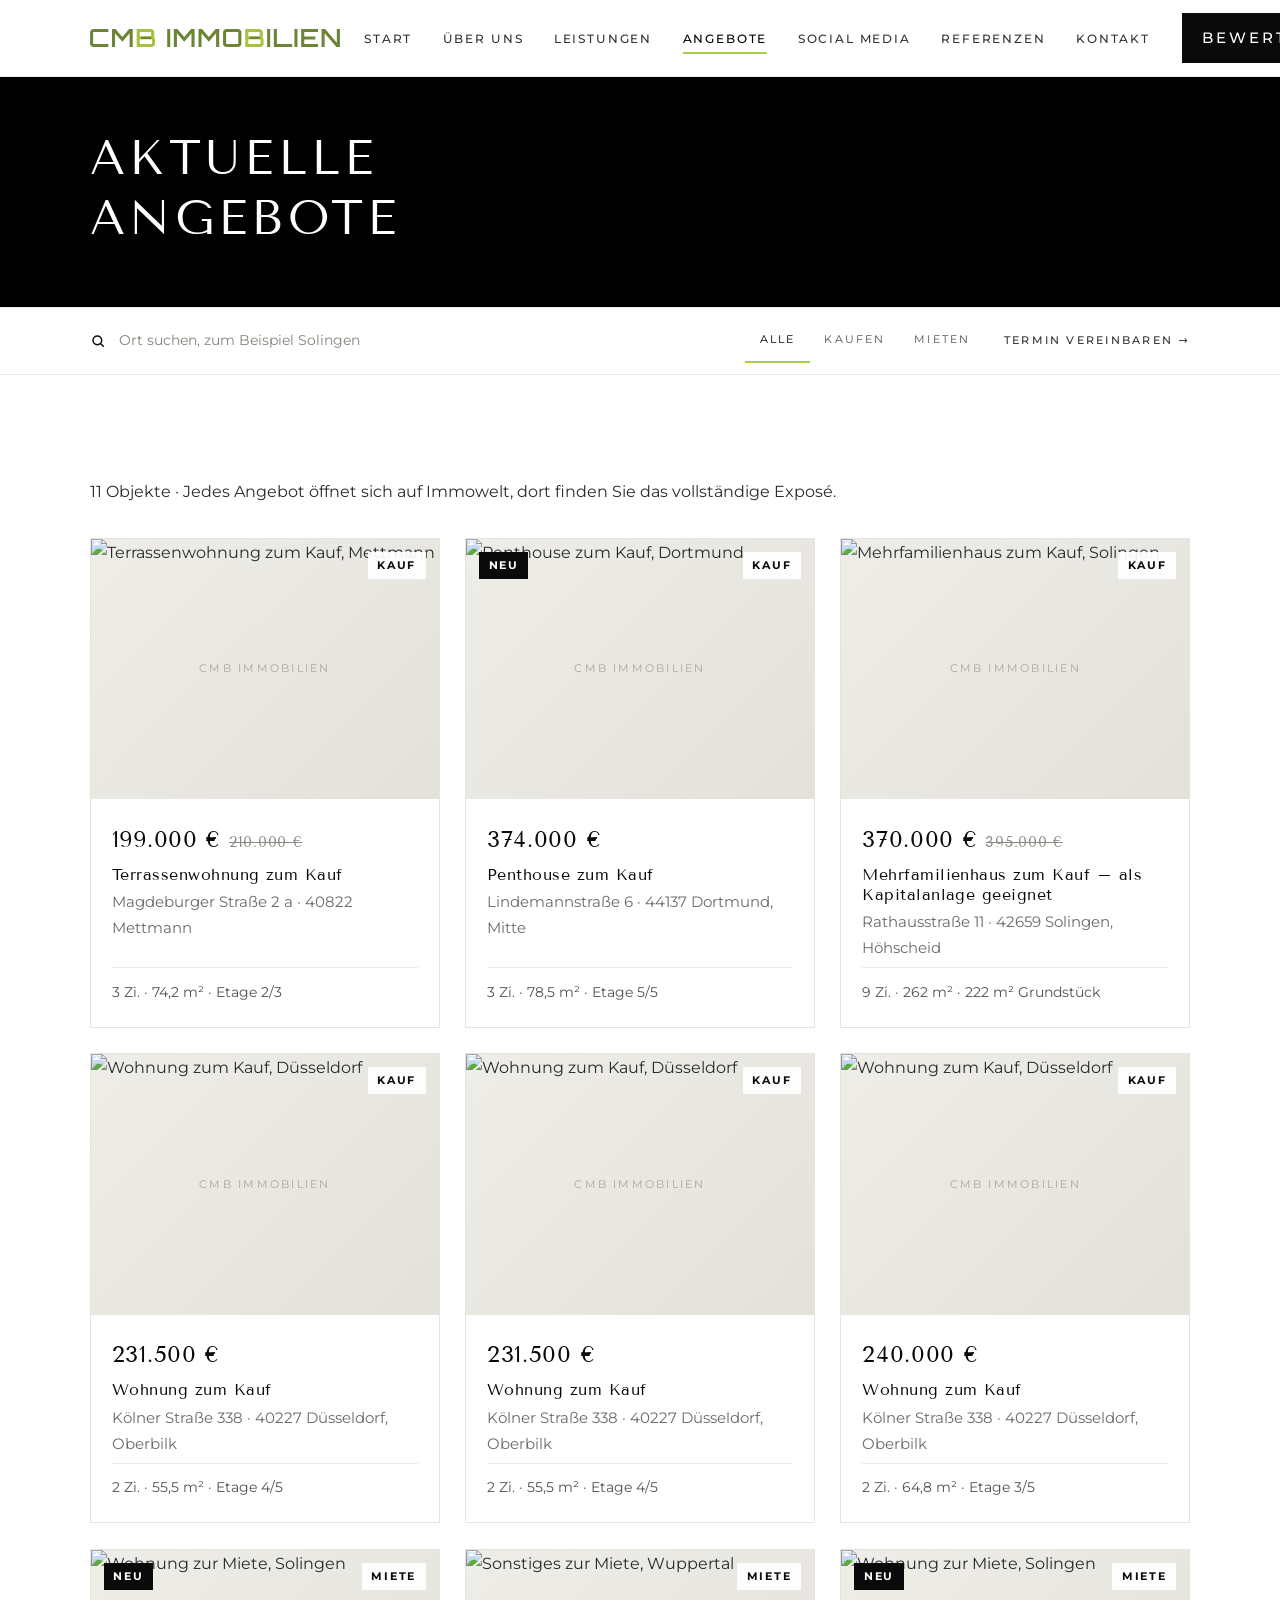
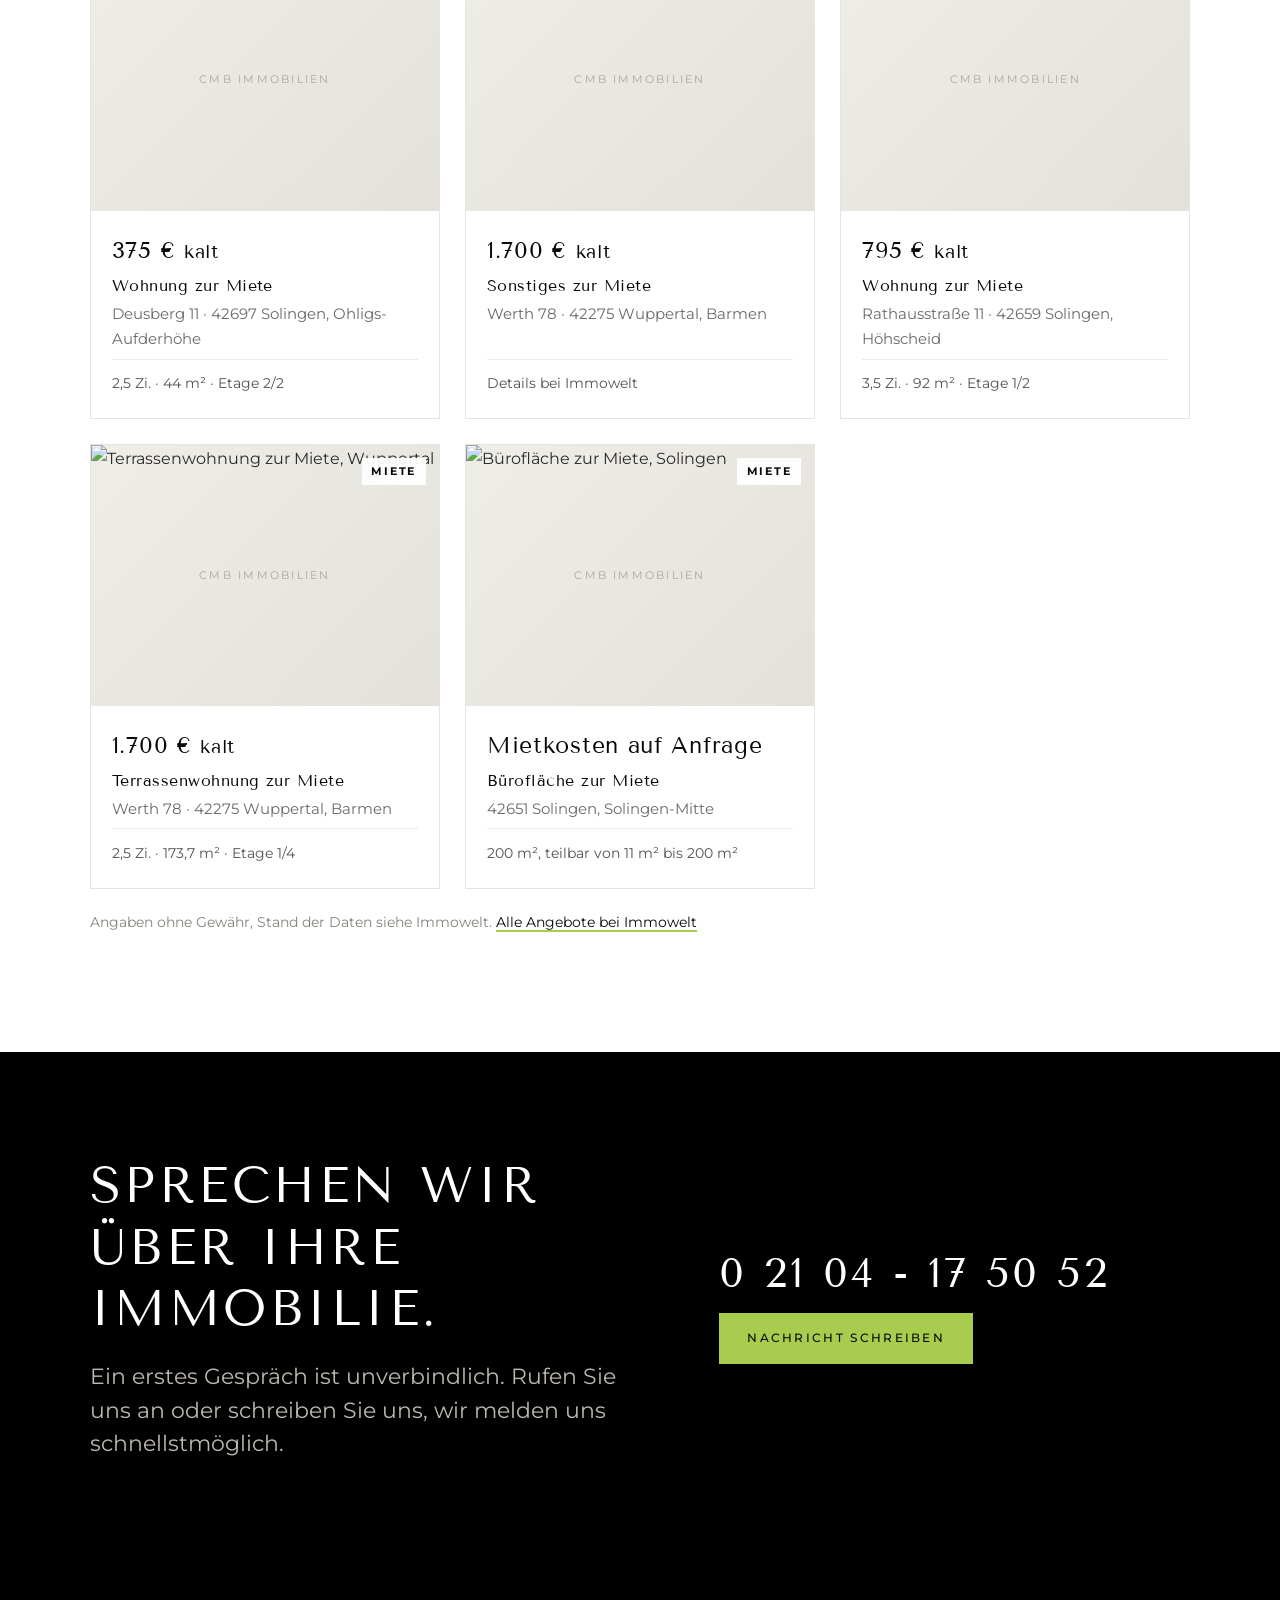
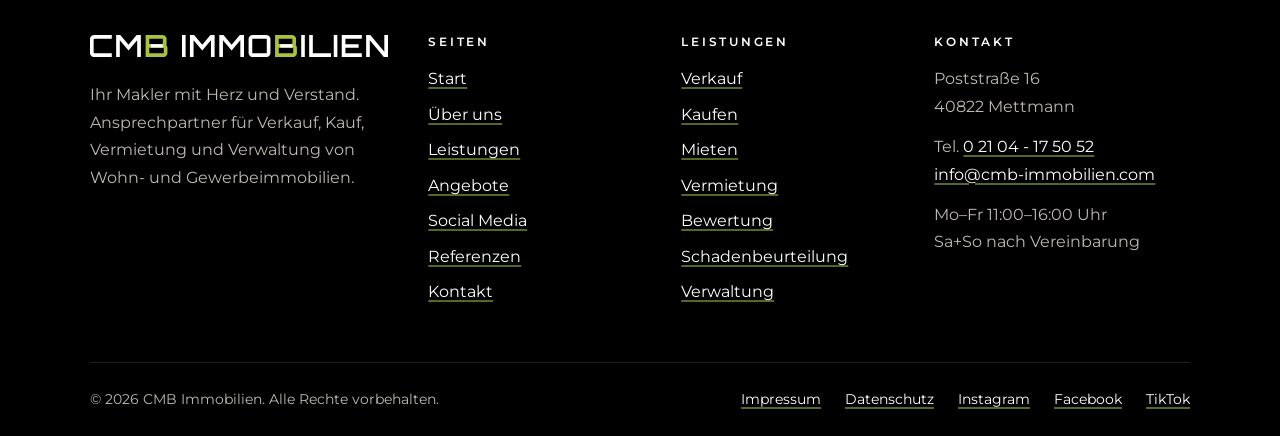
==== commit 4db5c101: "Add files via upload" ====
--- a/angebote.html
+++ b/angebote.html
@@ -31,6 +31,8 @@
         <li><a class="nav-link" href="ueber-uns.html">Über uns</a></li>
         <li><a class="nav-link" href="leistungen.html">Leistungen</a></li>
         <li><a class="nav-link" href="angebote.html" aria-current="page">Angebote</a></li>
+        <li><a class="nav-link" href="social-media.html">Social Media</a></li>
+        <li><a class="nav-link" href="referenzen.html">Referenzen</a></li>
         <li><a class="nav-link" href="kontakt.html">Kontakt</a></li>
       </ul>
       <a class="btn btn--primary" href="kontakt.html?anliegen=Bewertung">Bewertung anfragen</a>
@@ -38,7 +40,8 @@
   </div>
 </header>
 <main id="inhalt">
-<section class="page-hero page-hero--slim">
+<section class="page-hero page-hero--slim page-hero--foto">
+  <span class="hero-bg" style="background-image:url(assets/img/hugo-hintergrund.jpg)" aria-hidden="true"></span>
   <div class="wrap"><h1 id="obj-titel">Aktuelle Angebote</h1></div>
 </section>
 <div class="searchbar" id="objekte-bereich">
@@ -91,6 +94,8 @@
           <li><a href="ueber-uns.html">Über uns</a></li>
           <li><a href="leistungen.html">Leistungen</a></li>
           <li><a href="angebote.html">Angebote</a></li>
+          <li><a href="social-media.html">Social Media</a></li>
+          <li><a href="referenzen.html">Referenzen</a></li>
           <li><a href="kontakt.html">Kontakt</a></li>
         </ul>
       </div>
@@ -110,9 +115,8 @@
         <h2>Kontakt</h2>
         <p>Poststraße 16<br>40822 Mettmann</p>
         <p>Tel. <a href="tel:+492104175052">0 21 04 - 17 50 52</a><br>
-        Mobil <a href="tel:+491735420100">0173 - 5420100</a><br>
         <a href="mailto:info@cmb-immobilien.com">info@cmb-immobilien.com</a></p>
-        <p>Mo–Fr 10:00–18:00 Uhr</p>
+        <p>Mo–Fr 11:00–16:00 Uhr<br>Sa+So nach Vereinbarung</p>
       </div>
     </div>
     <div class="footer-bottom">
--- a/assets/css/theme-light.css
+++ b/assets/css/theme-light.css
@@ -238,3 +238,24 @@
 @media (min-width: 961px) and (max-width: 1180px) { .logo-img { width: 200px; } .nav ul { gap: 1.1rem; } }
 .logo--bild { flex: none; }
 @media (min-width: 961px) and (max-width: 1180px) { .logo-img { width: 175px; } .nav .btn { padding-inline: 1rem; font-size: .8rem; letter-spacing: .12em; } .nav-link { letter-spacing: .1em; } }
+
+/* Lange Überschrift "Schadenbeurteilung" bricht sauber um und läuft nicht in den Text */
+.service-block h2 { overflow-wrap: break-word; hyphens: manual; }
+#schadenbeurteilung h2 { font-size: clamp(1.7rem, 2.7vw, 2.2rem); }
+
+/* Sechs Kacheln auf der Startseite: 3 x 2, mobil 2 x 3 */
+.tiles { grid-template-columns: repeat(3, 1fr); }
+.tile { aspect-ratio: 4/3.4; }
+@media (max-width: 900px) { .tiles { grid-template-columns: 1fr 1fr; } .tile { aspect-ratio: 4/5; } .tile span { font-size: .92rem; letter-spacing: .1em; } }
+.tile span { padding: 0 .6rem; overflow-wrap: break-word; hyphens: manual; }
+@media (max-width: 900px) { .tile span { font-size: .8rem; letter-spacing: .06em; } }
+
+/* Neue Teamfotos (runde Porträts mit grünem Rahmen) */
+.member-photo { aspect-ratio: 1 / 1; background: transparent; }
+.member-photo span { display: none; }
+.member-photo img, .member-photo img[src$="ilona.jpg"] { object-fit: contain; object-position: center; mix-blend-mode: multiply; }
+.team-teaser img { mix-blend-mode: multiply; }
+.team-foto { display: block; width: 100%; max-width: 30rem; height: auto; margin: 2rem 0 0; mix-blend-mode: multiply; }
+.split-links h2 { margin: 0; }
+.split-links .team-foto { max-width: 22rem; margin: 2.2rem 0 0; }
+@media (max-width: 900px) { .split-links .team-foto { margin: 1.6rem auto 0; max-width: 18rem; } }
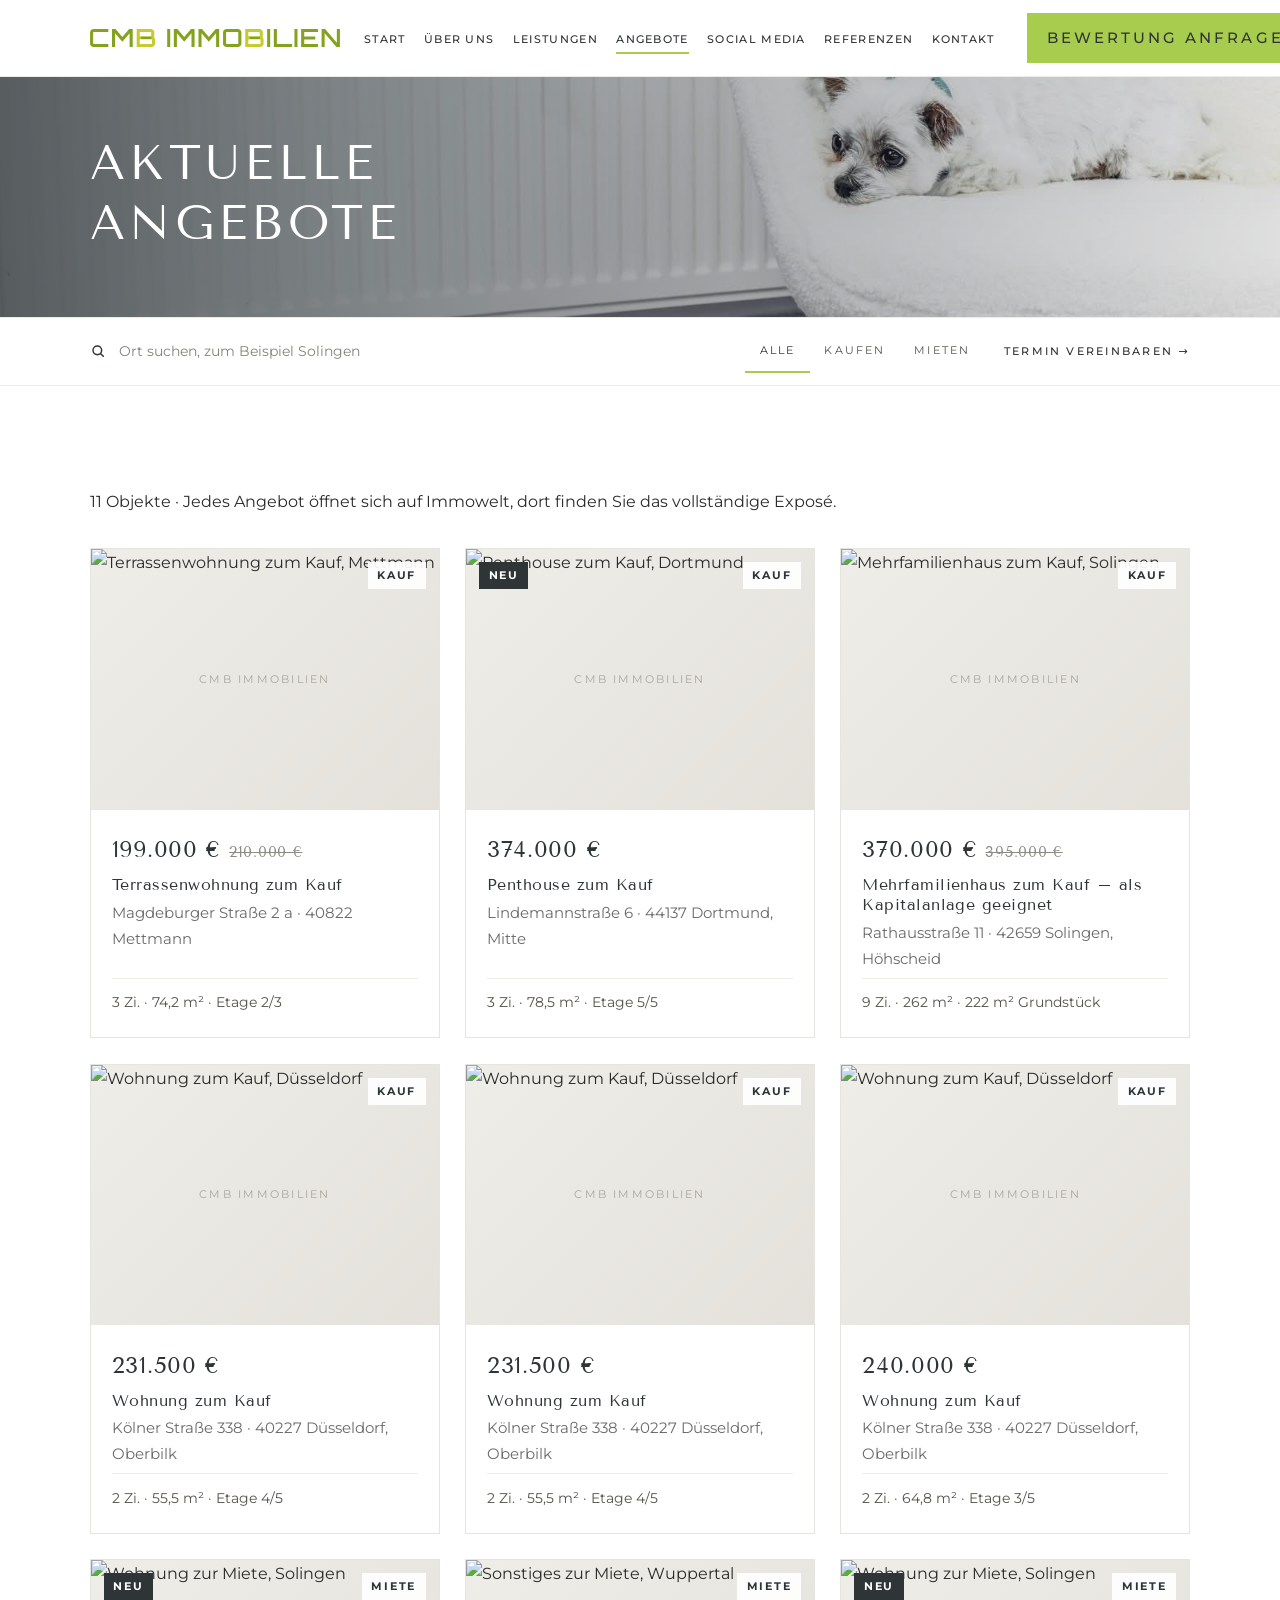
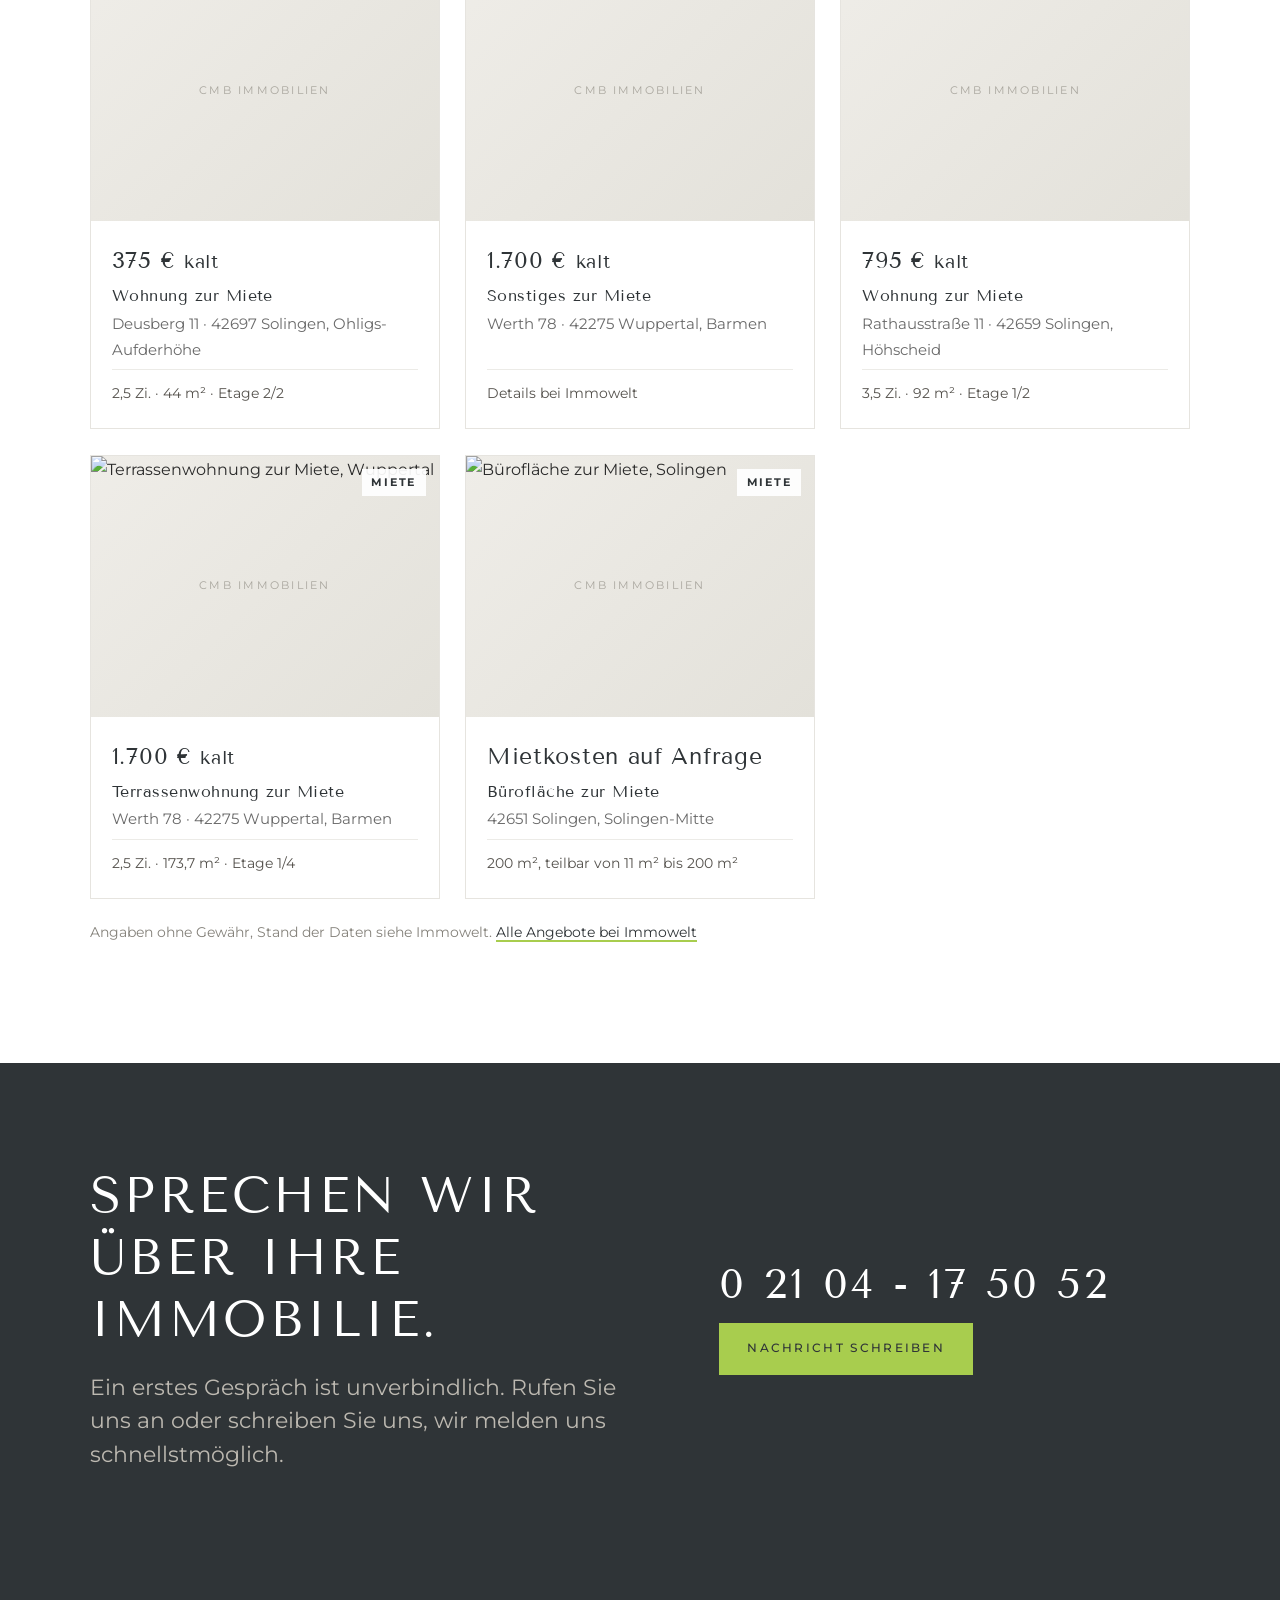
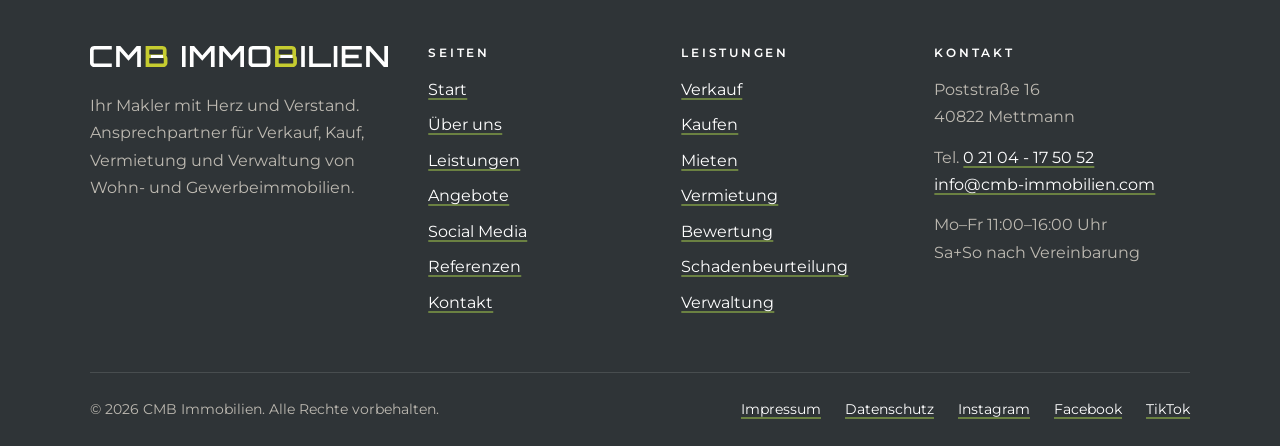
==== commit 84658d49: "Add files via upload" ====
--- a/angebote.html
+++ b/angebote.html
@@ -124,9 +124,9 @@
       <ul>
         <li><a href="impressum.html">Impressum</a></li>
         <li><a href="datenschutz.html">Datenschutz</a></li>
-        <li><a href="https://www.instagram.com/makeln_mit__herz_und_verstand/?hl=de" target="_blank" rel="noopener">Instagram</a></li>
-        <li><a href="https://www.facebook.com/cmbimmobilien/?ref=page_internal" target="_blank" rel="noopener">Facebook</a></li>
-        <li><a href="https://www.tiktok.com/" target="_blank" rel="noopener">TikTok</a></li>
+        <li><a href="https://www.instagram.com/cmb_immobilien/" target="_blank" rel="noopener">Instagram</a></li>
+        <li><a href="https://www.facebook.com/cmbimmobilien/" target="_blank" rel="noopener">Facebook</a></li>
+        <li><a href="https://www.tiktok.com/@cmbimmobilien" target="_blank" rel="noopener">TikTok</a></li>
       </ul>
     </div>
   </div>
--- a/assets/css/home3d.css
+++ b/assets/css/home3d.css
@@ -1,7 +1,7 @@
 /* Startseite: scrollgesteuerte 3D-Szene hinter der Story */
 body.home .site-header { position: fixed; inset: 0 0 auto 0; background: linear-gradient(rgba(11,13,15,.8), transparent); border-bottom-color: transparent; backdrop-filter: none; -webkit-backdrop-filter: none; transition: background .3s, border-color .3s; }
 body.home .site-header.solid { background: rgba(11,13,15,.82); border-bottom-color: #1c2024; backdrop-filter: blur(10px); -webkit-backdrop-filter: blur(10px); }
-#welt { position: fixed; inset: 0; width: 100vw; height: 100vh; height: 100lvh; z-index: 0; display: block; background: #08090a; }
+#welt { position: fixed; inset: 0; width: 100vw; height: 100vh; height: 100lvh; z-index: 0; display: block; background: #2f3437; }
 #welt.aus { visibility: hidden; }
 #story { position: relative; z-index: 10; overflow-x: clip; }
 #story .beat { min-height: 100vh; min-height: 100svh; display: flex; align-items: center; padding: 6rem var(--gutter) 4rem; pointer-events: none; }
@@ -12,7 +12,7 @@
 .beat h1, .beat h2 { font-family: var(--sans); font-weight: 300; text-transform: uppercase; letter-spacing: .11em; line-height: 1.18; font-size: clamp(2rem, 4.6vw, 3.9rem); margin: 0 0 1.4rem; }
 .beat h2 { font-size: clamp(1.7rem, 3.4vw, 2.9rem); }
 .beat .lead { color: #b6bec6; max-width: 32rem; }
-.beat .lead--em { text-shadow: 0 1px 14px #000, 0 0 3px #000; font-family: var(--serif); font-style: italic; font-size: clamp(1.3rem, 2.2vw, 1.75rem); color: #e6ebdc; line-height: 1.4; }
+.beat .lead--em { text-shadow: 0 1px 14px #2f3437, 0 0 3px #2f3437; font-family: var(--serif); font-style: italic; font-size: clamp(1.3rem, 2.2vw, 1.75rem); color: #e6ebdc; line-height: 1.4; }
 .scroll-hint { position: absolute; left: var(--gutter); bottom: 2rem; font-size: .7rem; letter-spacing: .28em; text-transform: uppercase; color: #8a929a; display: flex; align-items: center; gap: .9rem; }
 .scroll-hint::after { content: ""; width: 3.2rem; height: 1px; background: linear-gradient(90deg, var(--accent), transparent); }
 #etagen { list-style: none; margin: 0; padding: 0; position: fixed; inset: 0; z-index: 12; pointer-events: none; }
@@ -27,7 +27,7 @@
 @media (max-width: 899px) {
   .etagen-text { display: block; }
   #story .beat { align-items: flex-end; padding-bottom: 5rem; }
-  #story .beat-inner { background: linear-gradient(transparent, rgba(8,9,10,.78) 28%); padding: 3rem 0 0; margin-inline: calc(var(--gutter) * -1); padding-inline: var(--gutter); max-width: none; }
+  #story .beat-inner { background: linear-gradient(transparent, rgba(47,52,55,.78) 28%); padding: 3rem 0 0; margin-inline: calc(var(--gutter) * -1); padding-inline: var(--gutter); max-width: none; }
 }
 /* Fallback ohne WebGL / reduzierte Bewegung */
 .static-art { display: none; }
@@ -82,7 +82,7 @@
 .vband-inner { max-width: var(--wrap); }
 .vband--tall .vband-inner h2 { font-family: var(--sans); font-weight: 300; text-transform: uppercase; letter-spacing: .1em; font-size: clamp(1.8rem, 4vw, 3.4rem); max-width: 14ch; line-height: 1.15; }
 .vband .kicker { font-size: .74rem; letter-spacing: .28em; text-transform: uppercase; color: var(--accent); margin: 0 0 1.2rem; font-weight: 600; }
-.vband .quote-main blockquote p, .vband .quote-side p { color: #eef1f3; text-shadow: 0 1px 12px rgba(0,0,0,.6); }
+.vband .quote-main blockquote p, .vband .quote-side p { color: #eef1f3; text-shadow: 0 1px 12px rgba(47,52,55,.6); }
 .vband .areas a { background: rgba(11,13,15,.55); backdrop-filter: blur(6px); -webkit-backdrop-filter: blur(6px); }
 
 /* Einblend-Animationen beim Scrollen */
@@ -96,6 +96,6 @@
   .vbg video { display: none; }
   .vbg { background: center/cover no-repeat; }
 }
-.vband .lead { color: #e3e8ec; text-shadow: 0 1px 14px rgba(0,0,0,.75); }
+.vband .lead { color: #e3e8ec; text-shadow: 0 1px 14px rgba(47,52,55,.75); }
 .team-teaser img { object-position: 60% 20%; }
-.team-teaser img { aspect-ratio: auto; object-fit: contain; background: none; max-width: 34rem; justify-self: center; filter: drop-shadow(0 20px 50px rgba(0,0,0,.5)); }
+.team-teaser img { aspect-ratio: auto; object-fit: contain; background: none; max-width: 34rem; justify-self: center; filter: drop-shadow(0 20px 50px rgba(47,52,55,.5)); }
--- a/assets/css/theme-light.css
+++ b/assets/css/theme-light.css
@@ -5,44 +5,44 @@
 :root {
   --serif: "Tenor Sans", "Helvetica Neue", Arial, sans-serif;
   --sans: "Montserrat", system-ui, -apple-system, "Segoe UI", sans-serif;
-  --navy: #0a0a0a; --navy-deep: #000; --ink: #2a2a2a; --muted: #6a6a6a;
+  --navy: #2f3437; --navy-deep: #2f3437; --ink: #2a2a2a; --muted: #6a6a6a;
   --paper: #f5f4f1; --white: #fff; --line: #e6e4df;
   --gold: #a8cd4e; --gold-soft: #cfe59a; --gold-text: #587616; --accent: #a8cd4e;
 }
 html { background: #fff; color-scheme: light; }
 body { background: #fff; color: var(--ink); font-size: 1rem; line-height: 1.75; font-weight: 400; }
-h1, h2, h3, h4 { font-family: var(--serif); font-weight: 400; text-transform: uppercase; letter-spacing: .07em; color: #0a0a0a; line-height: 1.25; }
+h1, h2, h3, h4 { font-family: var(--serif); font-weight: 400; text-transform: uppercase; letter-spacing: .07em; color: #2f3437; line-height: 1.25; }
 h1 { letter-spacing: .09em; }
-a { color: #0a0a0a; }
+a { color: #2f3437; }
 .lead { color: #55524d; }
 
 /* Kopfzeile: weiß, Navigation gesperrt in Großbuchstaben */
 .site-header, body.home .site-header, body.home .site-header.solid { position: sticky; top: 0; background: #fff; backdrop-filter: none; -webkit-backdrop-filter: none; border-bottom: 1px solid #ecebe7; }
-.logo, .logo:hover { color: #0a0a0a; }
-.logo-text strong { font-family: var(--serif); font-weight: 400; letter-spacing: .12em; color: #0a0a0a; }
+.logo, .logo:hover { color: #2f3437; }
+.logo-text strong { font-family: var(--serif); font-weight: 400; letter-spacing: .12em; color: #2f3437; }
 .logo-text span { color: #6a6a6a; letter-spacing: .3em; text-transform: uppercase; font-size: .62rem; }
 .nav a.nav-link { color: #333; letter-spacing: .16em; text-transform: uppercase; font-size: .72rem; font-weight: 500; }
-.nav a.nav-link:hover, .nav a.nav-link[aria-current="page"] { color: #000; border-bottom-color: var(--accent); }
+.nav a.nav-link:hover, .nav a.nav-link[aria-current="page"] { color: #2f3437; border-bottom-color: var(--accent); }
 .nav-toggle { border-color: #d4d2cc; }
-.nav-toggle span, .nav-toggle span::before, .nav-toggle span::after { background: #0a0a0a; }
+.nav-toggle span, .nav-toggle span::before, .nav-toggle span::after { background: #2f3437; }
 
 /* Buttons: schlank, gesperrte Großbuchstaben */
 .btn { border-radius: 0; font-size: .72rem; letter-spacing: .2em; text-transform: uppercase; font-weight: 500; padding: 1rem 1.7rem; }
-.btn--primary { background: #0a0a0a; border-color: #0a0a0a; color: #fff; }
-.btn--primary:hover { background: var(--accent); border-color: var(--accent); color: #0a0a0a; }
-.btn--ghost { background: transparent; color: #0a0a0a; border: 1px solid #0a0a0a; }
-.btn--ghost:hover { background: #0a0a0a; color: #fff; }
-.btn--gold { background: var(--accent); border-color: var(--accent); color: #0a0a0a; }
+.btn--primary { background: #2f3437; border-color: #2f3437; color: #fff; }
+.btn--primary:hover { background: var(--accent); border-color: var(--accent); color: #2f3437; }
+.btn--ghost { background: transparent; color: #2f3437; border: 1px solid #2f3437; }
+.btn--ghost:hover { background: #2f3437; color: #fff; }
+.btn--gold { background: var(--accent); border-color: var(--accent); color: #2f3437; }
 .btn--light { border-color: rgba(255,255,255,.7); color: #fff; }
-.btn--light:hover { background: #fff; color: #0a0a0a; }
+.btn--light:hover { background: #fff; color: #2f3437; }
 .site-header .btn--primary { padding: .8rem 1.2rem; }
 
 /* Abschnitte */
 .section--paper { background: var(--paper); }
-.section--navy { background: #000; color: #e9e7e2; border: 0; }
+.section--navy { background: #2f3437; color: #e9e7e2; border: 0; }
 .section--navy h2, .section--navy h3, .section--navy a { color: #fff; }
 .section--navy .lead { color: #bdb9b1; }
-.page-hero { background: #000; color: #fff; border: 0; }
+.page-hero { background: #2f3437; color: #fff; border: 0; }
 .page-hero h1 { color: #fff; }
 .page-hero .lead, .page-hero p { color: #cfcbc4; }
 .areas a { color: #fff; border-color: rgba(255,255,255,.28); letter-spacing: .08em; }
@@ -50,80 +50,80 @@
 .cta-phone { color: #fff; font-family: var(--serif); letter-spacing: .06em; }
 .service-row, details.town, .contact-list > div { border-color: var(--line); }
 .stars { color: var(--accent); }
-.todo { color: #111; }
+.todo { color: #2f3437; }
 
 /* Fußzeile */
-.site-footer { background: #000; border: 0; color: #bdb9b1; }
+.site-footer { background: #2f3437; border: 0; color: #bdb9b1; }
 .site-footer a { color: #fff; text-decoration-color: rgba(168,205,78,.5); }
 .footer-grid h2 { color: #fff; font-size: .72rem; letter-spacing: .24em; }
 .footer-brand .logo, .footer-brand .logo-text strong { color: #fff; }
 .footer-brand .logo-text span { color: #8d8a83; }
 
 /* Formularfelder (Standard) */
-input, select, textarea { background: #fff; color: #111; border-color: #cfcdc7; border-radius: 0; }
+input, select, textarea { background: #fff; color: #2f3437; border-color: #cfcdc7; border-radius: 0; }
 .form-card { background: var(--paper); border-top-color: var(--accent); }
 .member-photo { background: #ecebe6; }
 .member-photo span { color: #a9a69e; }
-::selection { background: var(--accent); color: #0a0a0a; }
+::selection { background: var(--accent); color: #2f3437; }
 
 /* Startseite: Hero-Video wie im Vorbild */
-.hero-video { position: relative; min-height: calc(100vh - 8.4rem); min-height: calc(100svh - 8.4rem); display: flex; align-items: center; overflow: hidden; background: #000; isolation: isolate; }
-.hero-video .vbg::after { background: linear-gradient(90deg, rgba(0,0,0,.62), rgba(0,0,0,.18) 70%), linear-gradient(180deg, rgba(0,0,0,.25), rgba(0,0,0,.35)); }
+.hero-video { position: relative; min-height: calc(100vh - 8.4rem); min-height: calc(100svh - 8.4rem); display: flex; align-items: center; overflow: hidden; background: #2f3437; isolation: isolate; }
+.hero-video .vbg::after { background: linear-gradient(90deg, rgba(47,52,55,.62), rgba(47,52,55,.18) 70%), linear-gradient(180deg, rgba(47,52,55,.25), rgba(47,52,55,.35)); }
 .hero-video .hv-inner { position: relative; z-index: 2; width: 100%; max-width: var(--wrap); margin-inline: auto; padding: 4rem var(--gutter); color: #fff; }
 .hero-video .hv-kicker { font-size: .72rem; letter-spacing: .3em; text-transform: uppercase; margin: 0 0 1.4rem; font-weight: 500; color: #fff; }
 .hero-video h1 { color: #fff; font-size: clamp(2rem, 5vw, 3.9rem); max-width: 17ch; margin: 0 0 1.6rem; letter-spacing: .07em; }
-.hero-video .hv-lead { max-width: 34rem; color: #e9e7e2; margin: 0 0 2.2rem; text-shadow: 0 1px 12px rgba(0,0,0,.5); }
+.hero-video .hv-lead { max-width: 34rem; color: #e9e7e2; margin: 0 0 2.2rem; text-shadow: 0 1px 12px rgba(47,52,55,.5); }
 .hero-video .btn--ghost { color: #fff; border-color: #fff; }
-.hero-video .btn--ghost:hover { background: #fff; color: #000; }
+.hero-video .btn--ghost:hover { background: #fff; color: #2f3437; }
 .hero-video .hv-line { position: absolute; left: 0; top: 46%; width: 5.5rem; height: 1px; background: rgba(255,255,255,.6); z-index: 2; }
 
 /* Suchleiste: weiß, klebt unter der Kopfzeile */
 .searchbar, body.home main > .searchbar { background: #fff; border-block: 1px solid #ecebe7; top: 4.75rem; backdrop-filter: none; }
 .searchbar .wrap { padding-block: .55rem; gap: 1.2rem; flex-wrap: nowrap; }
 .searchbar .sb-search { position: relative; flex: 1 1 auto; display: flex; align-items: center; gap: .8rem; min-width: 0; }
-.searchbar .sb-search svg { width: 1rem; height: 1rem; flex: none; stroke: #0a0a0a; fill: none; stroke-width: 2.2; stroke-linecap: round; }
-.searchbar input[type=search] { border: 0; background: transparent; color: #111; padding: .75rem 0; font-size: .9rem; border-radius: 0; flex: 1; min-width: 0; }
+.searchbar .sb-search svg { width: 1rem; height: 1rem; flex: none; stroke: #2f3437; fill: none; stroke-width: 2.2; stroke-linecap: round; }
+.searchbar input[type=search] { border: 0; background: transparent; color: #2f3437; padding: .75rem 0; font-size: .9rem; border-radius: 0; flex: 1; min-width: 0; }
 .searchbar input[type=search]::placeholder { color: #85827b; }
 .searchbar input:focus-visible { outline: none; }
 .tabs { gap: 0; }
 .tabs button { border: 0; border-bottom: 2px solid transparent; background: transparent; color: #55524d; padding: .7rem .9rem; font-size: .68rem; letter-spacing: .2em; border-radius: 0; }
-.tabs button:hover { color: #000; }
-.tabs button[aria-pressed=true] { background: transparent; color: #000; border-bottom-color: var(--accent); }
+.tabs button:hover { color: #2f3437; }
+.tabs button[aria-pressed=true] { background: transparent; color: #2f3437; border-bottom-color: var(--accent); }
 .searchbar .sb-book { font-size: .7rem; letter-spacing: .2em; text-transform: uppercase; color: #333; text-decoration: none; white-space: nowrap; font-weight: 500; }
-.searchbar .sb-book:hover { color: #000; }
+.searchbar .sb-book:hover { color: #2f3437; }
 @media (max-width: 780px) { .searchbar .wrap { flex-wrap: wrap; gap: .2rem 1rem; } .searchbar .sb-book { display: none; } .tabs { width: auto; } .tabs button { flex: none; } }
 
 /* Schwarzes Band mit dem 3D-Haus (wie das schwarze Band im Vorbild) */
 body.home main > section:not(#story) { background-color: #fff; }
-body.home main > section.section--navy:not(#story) { background-color: #000; }
+body.home main > section.section--navy:not(#story) { background-color: #2f3437; }
 body.home main > section.section--paper:not(#story) { background-color: var(--paper); }
-#welt { background: #000; }
+#welt { background: #2f3437; }
 
 /* Leistungs-Kacheln mit Fotos */
 .tiles { display: grid; grid-template-columns: repeat(4, 1fr); gap: 1rem; }
-.tile { position: relative; display: block; aspect-ratio: 4/5; overflow: hidden; color: #fff; text-decoration: none; background: #111; }
+.tile { position: relative; display: block; aspect-ratio: 4/5; overflow: hidden; color: #fff; text-decoration: none; background: #2f3437; }
 .tile img { width: 100%; height: 100%; object-fit: cover; display: block; transition: transform 1.1s cubic-bezier(.2,.7,.2,1); }
-.tile::after { content: ""; position: absolute; inset: 0; background: linear-gradient(180deg, rgba(0,0,0,0) 45%, rgba(0,0,0,.6)); transition: opacity .4s; }
+.tile::after { content: ""; position: absolute; inset: 0; background: linear-gradient(180deg, rgba(47,52,55,0) 45%, rgba(47,52,55,.6)); transition: opacity .4s; }
 .tile:hover img { transform: scale(1.06); }
 .tile span { position: absolute; left: 0; right: 0; bottom: 1.5rem; text-align: center; z-index: 2; font-family: var(--serif); text-transform: uppercase; letter-spacing: .14em; font-size: 1.05rem; color: #fff; }
 .tile small { display: block; font-family: var(--sans); text-transform: none; letter-spacing: 0; font-size: .8rem; opacity: .85; margin-top: .3rem; }
 @media (max-width: 900px) { .tiles { grid-template-columns: 1fr 1fr; } }
-.black-title { background: #000; color: #fff; text-align: center; padding: clamp(4rem, 9vw, 7rem) var(--gutter) clamp(7rem, 14vw, 12rem); }
+.black-title { background: #2f3437; color: #fff; text-align: center; padding: clamp(4rem, 9vw, 7rem) var(--gutter) clamp(7rem, 14vw, 12rem); }
 .black-title h2 { color: #fff; font-size: clamp(1.6rem, 4vw, 3rem); max-width: 22ch; margin: 1.4rem auto 0; }
 .black-title svg { width: 4.2rem; height: 4.2rem; }
-.tiles-wrap { background: linear-gradient(180deg, #000 0, #000 12rem, #fff 12rem); padding: 4.5rem 0 5rem; }
+.tiles-wrap { background: linear-gradient(180deg, #2f3437 0, #2f3437 12rem, #fff 12rem); padding: 4.5rem 0 5rem; }
 .tiles-wrap .wrap { padding-top: 0; }
 
 /* Objektkarten hell */
 .objekt { background: #fff; border: 1px solid #e6e4df; }
-.objekt:hover { border-color: #0a0a0a; box-shadow: 0 22px 40px -26px rgba(0,0,0,.4); }
+.objekt:hover { border-color: #2f3437; box-shadow: 0 22px 40px -26px rgba(47,52,55,.4); }
 .objekt-bild { background: linear-gradient(135deg, #efede8, #e3e1da); }
 .objekt-bild .platz { color: #a9a69e; }
-.objekt-badge { background: #0a0a0a; color: #fff; }
-.objekt-badge--art { background: rgba(255,255,255,.92); color: #0a0a0a; }
-.objekt-preis { color: #0a0a0a; font-family: var(--serif); letter-spacing: .03em; }
+.objekt-badge { background: #2f3437; color: #fff; }
+.objekt-badge--art { background: rgba(255,255,255,.92); color: #2f3437; }
+.objekt-preis { color: #2f3437; font-family: var(--serif); letter-spacing: .03em; }
 .objekt-preis s { color: #8d8a83; }
-.objekt-titel { color: #0a0a0a; font-family: var(--serif); text-transform: none; letter-spacing: .03em; font-weight: 400; }
+.objekt-titel { color: #2f3437; font-family: var(--serif); text-transform: none; letter-spacing: .03em; font-weight: 400; }
 .objekt-ort { color: #6a6a6a; }
 .objekt-meta { color: #55524d; border-top-color: #ecebe7; }
 .objekte-leer, .objekte-fehler { color: #55524d; }
@@ -131,7 +131,7 @@
 .team-teaser img { filter: none; }
 
 /* Video-Bänder: leichterer Schleier */
-.vbg::after { background: linear-gradient(180deg, rgba(0,0,0,.55), rgba(0,0,0,.35) 50%, rgba(0,0,0,.6)); }
+.vbg::after { background: linear-gradient(180deg, rgba(47,52,55,.55), rgba(47,52,55,.35) 50%, rgba(47,52,55,.6)); }
 .vband h2, .vband h3 { color: #fff; }
 .vband .lead { color: #f1efea; }
 .vband a:not(.btn) { color: #fff; }
@@ -150,43 +150,43 @@
 .anfrage h2 { font-size: 1.5rem; }
 .progress li { color: #9a978f; }
 .progress li::before { background: #e6e4df; }
-.progress li.on { color: #0a0a0a; }
+.progress li.on { color: #2f3437; }
 .progress li.done { color: var(--gold-text); }
-.step-title { font-family: var(--serif); color: #0a0a0a; text-transform: uppercase; letter-spacing: .08em; font-size: 1.05rem; }
+.step-title { font-family: var(--serif); color: #2f3437; text-transform: uppercase; letter-spacing: .08em; font-size: 1.05rem; }
 .card-opt span { background: #fff; border-color: #d9d7d1; border-radius: 0; }
-.card-opt strong { color: #0a0a0a; font-family: var(--serif); font-weight: 400; letter-spacing: .06em; text-transform: uppercase; font-size: .9rem; }
+.card-opt strong { color: #2f3437; font-family: var(--serif); font-weight: 400; letter-spacing: .06em; text-transform: uppercase; font-size: .9rem; }
 .card-opt small { color: #6a6a6a; }
-.card-opt svg { stroke: #0a0a0a; }
-.card-opt:hover span { border-color: #0a0a0a; }
-.card-opt input:checked + span { background: #f6faea; border-color: #0a0a0a; box-shadow: inset 0 -3px 0 var(--accent); }
+.card-opt svg { stroke: #2f3437; }
+.card-opt:hover span { border-color: #2f3437; }
+.card-opt input:checked + span { background: #f6faea; border-color: #2f3437; box-shadow: inset 0 -3px 0 var(--accent); }
 .chip span { background: #fff; border-color: #d4d2cc; color: #333; border-radius: 0; font-size: .85rem; }
-.chip:hover span { border-color: #0a0a0a; }
-.chip input:checked + span { background: #0a0a0a; border-color: #0a0a0a; color: #fff; }
+.chip:hover span { border-color: #2f3437; }
+.chip input:checked + span { background: #2f3437; border-color: #2f3437; color: #fff; }
 .grp-title { color: var(--gold-text); }
 .q { color: #55524d; }
-.f input, .f textarea { background: #fff; border-color: #cfcdc7; color: #111; border-radius: 0; }
+.f input, .f textarea { background: #fff; border-color: #cfcdc7; color: #2f3437; border-radius: 0; }
 .f label { color: #85827b; }
 .f input:focus + label, .f input:not(:placeholder-shown) + label, .f textarea:focus + label, .f textarea:not(:placeholder-shown) + label { color: var(--gold-text); }
-.f input:focus, .f textarea:focus { border-color: #0a0a0a; box-shadow: 0 0 0 3px rgba(168,205,78,.35); }
+.f input:focus, .f textarea:focus { border-color: #2f3437; box-shadow: 0 0 0 3px rgba(168,205,78,.35); }
 .f.bad input, .f.bad textarea { border-color: #c0392b; }
 .f.bad label, .msg { color: #b3261e; }
 .consent2 { color: #55524d; }
-.consent2 a { color: #0a0a0a; }
+.consent2 a { color: #2f3437; }
 .btn-back { color: #55524d; }
-.btn-back:hover { color: #000; }
+.btn-back:hover { color: #2f3437; }
 .form-err { background: #fdeceb; color: #8a1c14; border-left-color: #c0392b; }
-.ok h3 { color: #0a0a0a; }
+.ok h3 { color: #2f3437; }
 .ok p { color: #55524d; }
 .nav-row { background: none; }
 @media (max-width: 560px) { .nav-row { background: linear-gradient(rgba(255,255,255,0), #fff 35%); } }
 
-body.home main > section.tiles-wrap:not(#story) { background: linear-gradient(180deg, #000 0, #000 12rem, #fff 12rem); }
+body.home main > section.tiles-wrap:not(#story) { background: linear-gradient(180deg, #2f3437 0, #2f3437 12rem, #fff 12rem); }
 #story .beat { padding-inline: max(var(--gutter), calc((100vw - 1180px) / 2)); }
 .areas { display: flex; flex-wrap: wrap; gap: .7rem; list-style: none; padding: 0; margin: 1.8rem 0 1.6rem; }
 .areas li { margin: 0; }
-.areas a { display: inline-block; font-family: var(--sans); font-size: .74rem; letter-spacing: .16em; text-transform: uppercase; padding: .85rem 1.3rem; border: 1px solid rgba(255,255,255,.5); background: rgba(0,0,0,.35); backdrop-filter: blur(6px); -webkit-backdrop-filter: blur(6px); text-decoration: none; border-radius: 0; line-height: 1.3; }
-.areas a:hover { background: var(--accent); color: #0a0a0a; border-color: var(--accent); }
-.section--navy .btn--gold, .section--navy .btn--gold:hover { color: #0a0a0a; }
+.areas a { display: inline-block; font-family: var(--sans); font-size: .74rem; letter-spacing: .16em; text-transform: uppercase; padding: .85rem 1.3rem; border: 1px solid rgba(255,255,255,.5); background: rgba(47,52,55,.35); backdrop-filter: blur(6px); -webkit-backdrop-filter: blur(6px); text-decoration: none; border-radius: 0; line-height: 1.3; }
+.areas a:hover { background: var(--accent); color: #2f3437; border-color: var(--accent); }
+.section--navy .btn--gold, .section--navy .btn--gold:hover { color: #2f3437; }
 .areas-note { color: #e9e7e2; max-width: 40rem; }
 .contact-grid .checks { columns: 1; margin-top: 0; }
 .btn { line-height: 1.5; text-align: center; }
@@ -194,9 +194,9 @@
 .f textarea { padding-top: 1.75rem; }
 
 /* Ortssuche: Vorschlagsliste */
-.searchbar .sb-liste { position: absolute; left: 0; right: 0; top: 100%; z-index: 70; margin: .3rem 0 0; padding: .3rem 0; list-style: none; background: #fff; border: 1px solid #e0ded8; box-shadow: 0 14px 30px rgba(0,0,0,.12); }
+.searchbar .sb-liste { position: absolute; left: 0; right: 0; top: 100%; z-index: 70; margin: .3rem 0 0; padding: .3rem 0; list-style: none; background: #fff; border: 1px solid #e0ded8; box-shadow: 0 14px 30px rgba(47,52,55,.12); }
 .searchbar .sb-liste[hidden] { display: none; }
-.searchbar .sb-liste li { display: flex; justify-content: space-between; gap: 1rem; padding: .75rem 1.1rem; cursor: pointer; font-size: .95rem; color: #111; }
+.searchbar .sb-liste li { display: flex; justify-content: space-between; gap: 1rem; padding: .75rem 1.1rem; cursor: pointer; font-size: .95rem; color: #2f3437; }
 .searchbar .sb-liste li small { color: #85827b; font-size: .75rem; letter-spacing: .08em; text-transform: uppercase; align-self: center; }
 .searchbar .sb-liste li:hover, .searchbar .sb-liste li[aria-selected=true] { background: #f4f3ef; }
 .page-hero--slim { min-height: 0; padding-block: 3.2rem 2.6rem; }
@@ -207,14 +207,14 @@
 details.member > summary { list-style: none; cursor: pointer; }
 details.member > summary::-webkit-details-marker { display: none; }
 details.member > summary:focus-visible { outline: 2px solid #8dc63f; outline-offset: 4px; }
-.member-more { display: inline-block; margin-top: .7rem; font-size: .72rem; letter-spacing: .14em; text-transform: uppercase; color: #111; border-bottom: 1px solid #8dc63f; padding-bottom: 2px; }
+.member-more { display: inline-block; margin-top: .7rem; font-size: .72rem; letter-spacing: .14em; text-transform: uppercase; color: #2f3437; border-bottom: 1px solid #8dc63f; padding-bottom: 2px; }
 details.member[open] .member-more { opacity: .5; }
 .member-contact { list-style: none; margin: 1rem 0 0; padding: 1rem 0 0; border-top: 1px solid #e0ded8; display: grid; gap: .6rem; }
 .member-contact li { display: grid; gap: .1rem; }
 .member-contact span { font-size: .68rem; letter-spacing: .14em; text-transform: uppercase; color: #85827b; }
-.member-contact a { color: #111; font-weight: 500; text-decoration: none; word-break: break-word; }
+.member-contact a { color: #2f3437; font-weight: 500; text-decoration: none; word-break: break-word; }
 .member-contact a:hover { text-decoration: underline; }
-.member-note { margin: 1rem 0 0; padding-top: 1rem; border-top: 1px solid #e0ded8; font-style: italic; color: #111; }
+.member-note { margin: 1rem 0 0; padding-top: 1rem; border-top: 1px solid #e0ded8; font-style: italic; color: #2f3437; }
 
 /* Handy: Fußzeile bricht um (TikTok-Link machte die Seite zu breit), Seite wackelt nicht seitwärts */
 .footer-bottom ul { flex-wrap: wrap; gap: .4rem 1.5rem; }
@@ -222,7 +222,7 @@
 
 /* Handy: Texte unter dem 3D-Haus in Weiß statt dunkel, besser lesbar */
 @media (max-width: 899px) {
-  #story .beat-inner { background: linear-gradient(transparent, rgba(8,9,10,.86) 24%); }
+  #story .beat-inner { background: linear-gradient(transparent, rgba(47,52,55,.86) 24%); }
   .etagen-text li { border-top-color: rgba(255,255,255,.28); }
   .etagen-text span, .etagen-text li { color: #fff; }
   #story .beat-inner p, #story .beat-inner h2, #story .beat-inner h3 { color: #fff; }
@@ -259,3 +259,88 @@
 .split-links h2 { margin: 0; }
 .split-links .team-foto { max-width: 22rem; margin: 2.2rem 0 0; }
 @media (max-width: 900px) { .split-links .team-foto { margin: 1.6rem auto 0; max-width: 18rem; } }
+
+/* ===== Update November: Anthrazit, Grün, weniger Schwarz ===== */
+:root { --anthrazit: #2f3437; --anthrazit-hell: #3b4144; --gruen: #a8cd4e; --gruen-dunkel: #93bb35; --navy: #2f3437; --navy-deep: #262b2e; }
+.btn--primary, .btn--gold, .site-header .btn--primary { background: var(--gruen); border-color: var(--gruen); color: var(--anthrazit); }
+.btn--primary:hover, .btn--gold:hover, .site-header .btn--primary:hover { background: var(--gruen-dunkel); border-color: var(--gruen-dunkel); color: var(--anthrazit); }
+.btn--ghost { color: var(--anthrazit); border-color: var(--gruen); }
+.btn--ghost:hover { background: var(--gruen); border-color: var(--gruen); color: var(--anthrazit); }
+.btn--light:hover { background: var(--gruen); border-color: var(--gruen); color: var(--anthrazit); }
+.hero-video .btn--ghost:hover { background: var(--gruen); color: var(--anthrazit); }
+.chip input:checked + span { background: var(--gruen); border-color: var(--gruen); color: var(--anthrazit); }
+.sd-upload input[type=file]::file-selector-button { border-color: var(--gruen); background: var(--gruen); color: var(--anthrazit); }
+.hero-video .vbg::after { background: linear-gradient(90deg, rgba(47,52,55,.78), rgba(47,52,55,.3) 70%), linear-gradient(180deg, rgba(47,52,55,.25), rgba(47,52,55,.4)); }
+.site-footer, .page-hero, .section--navy, body.home main > section.section--navy:not(#story) { background-color: var(--anthrazit); }
+
+/* Über uns: Bannerbild statt schwarzer Fläche */
+.sr-only { position: absolute; width: 1px; height: 1px; margin: -1px; padding: 0; overflow: hidden; clip: rect(0 0 0 0); white-space: nowrap; border: 0; }
+.banner-hero { background: #fff; line-height: 0; border-bottom: 1px solid #ecebe7; }
+.banner-hero img { display: block; width: 100%; max-width: 1920px; height: auto; margin: 0 auto; }
+@media (max-width: 700px) { .banner-hero img { height: 15rem; object-fit: cover; object-position: 62% 30%; } }
+
+/* Angebote: Seitenkopf mit Foto */
+.page-hero--foto { position: relative; background: var(--anthrazit) center 35% / cover no-repeat; }
+.page-hero--foto::before { content: ""; position: absolute; inset: 0; background: linear-gradient(90deg, rgba(47,52,55,.82), rgba(47,52,55,.45) 60%, rgba(47,52,55,.25)); }
+.page-hero--foto > .wrap { position: relative; }
+
+/* Team: 6 Personen */
+.team { grid-template-columns: repeat(3, minmax(0, 1fr)); max-width: 62rem; margin-inline: auto; }
+@media (max-width: 700px) { .team { grid-template-columns: repeat(2, minmax(0, 1fr)); gap: 2rem 1rem; } }
+
+/* Fotos neben Text */
+.bild-rahmen { display: block; width: 100%; height: auto; }
+.bild-rahmen--rund { border-radius: 0; max-width: 24rem; }
+.split-foto { display: grid; grid-template-columns: 1fr 1fr; gap: clamp(2rem, 5vw, 4rem); align-items: center; }
+.split-foto img { width: 100%; height: auto; display: block; }
+@media (max-width: 800px) { .split-foto { grid-template-columns: 1fr; } .split-foto img { max-width: 26rem; margin-inline: auto; } }
+
+/* Navigation mit 7 Punkten */
+.nav ul { gap: 1.15rem; }
+.nav a.nav-link { letter-spacing: .12em; font-size: .68rem; }
+
+/* Burger-Menü schon ab 1240 px, damit 7 Menüpunkte plus Button nicht umbrechen */
+@media (min-width: 961px) and (max-width: 1240px) {
+  .nav-toggle { display: inline-grid; place-items: center; }
+  .nav { position: absolute; left: 0; right: 0; top: 100%; background: #fff; border-bottom: 1px solid var(--line); flex-direction: column; align-items: stretch; gap: 0; padding: .5rem var(--gutter) 1.5rem; display: none; box-shadow: 0 18px 30px rgba(47,52,55,.08); }
+  .nav.open { display: flex; }
+  .nav ul { flex-direction: column; gap: 0; }
+  .nav a.nav-link { display: block; padding: 1rem 0; border-bottom: 1px solid var(--line); font-size: 1.05rem; letter-spacing: .12em; }
+  .nav .btn { margin-top: 1.25rem; font-size: .8rem; letter-spacing: .14em; }
+  .logo-img { width: 250px; }
+}
+
+/* Social Media */
+.video-reihe { list-style: none; margin: 0; padding: 0; display: grid; grid-template-columns: repeat(5, minmax(0, 1fr)); gap: 1rem; }
+.video-karte { display: block; text-decoration: none; color: var(--anthrazit); }
+.vk-bild { position: relative; display: grid; place-items: center; aspect-ratio: 9 / 16; overflow: hidden; background: var(--anthrazit); }
+.vk-bild img { position: absolute; inset: 0; width: 100%; height: 100%; object-fit: cover; }
+.vk-bild svg { position: relative; width: 3.2rem; height: 3.2rem; transition: transform .25s; }
+.video-karte:hover .vk-bild svg { transform: scale(1.12); }
+.vk-tiktok { background: linear-gradient(160deg, #3b4144, #2f3437 70%); }
+.vk-instagram { background: linear-gradient(160deg, #84a21e, #2f3437 85%); }
+.vk-facebook { background: linear-gradient(160deg, #4a5256, #2f3437 80%); }
+.vk-titel { display: block; margin-top: .7rem; font-family: var(--serif); letter-spacing: .06em; text-transform: uppercase; font-size: .9rem; }
+.vk-sub { display: block; font-size: .8rem; color: #6a6a6a; }
+@media (max-width: 900px) { .video-reihe { grid-template-columns: repeat(3, minmax(0, 1fr)); } }
+@media (max-width: 560px) { .video-reihe { grid-template-columns: repeat(2, minmax(0, 1fr)); } }
+
+/* Referenzen */
+.ref-filter { display: flex; gap: .6rem; flex-wrap: wrap; margin-bottom: 2rem; }
+.ref-btn { font: inherit; font-size: .72rem; letter-spacing: .16em; text-transform: uppercase; padding: .7rem 1.2rem; border: 1px solid #cfcdc7; background: #fff; color: var(--anthrazit); cursor: pointer; }
+.ref-btn[aria-pressed=true] { background: var(--gruen); border-color: var(--gruen); }
+.ref-grid { list-style: none; margin: 0; padding: 0; display: grid; grid-template-columns: repeat(3, minmax(0, 1fr)); gap: 2rem 1.5rem; }
+.ref[hidden] { display: none; }
+.ref-bild { position: relative; aspect-ratio: 4 / 3; background: #ecebe6; overflow: hidden; }
+.ref-bild img { width: 100%; height: 100%; object-fit: cover; display: block; }
+.ref-bild .objekt-badge { position: absolute; left: 0; top: 1rem; padding: .35rem .8rem; background: var(--gruen); color: var(--anthrazit); font-size: .7rem; letter-spacing: .14em; text-transform: uppercase; }
+.ref h3 { font-size: 1.05rem; margin: .9rem 0 .2rem; }
+.ref p { margin: 0; color: #6a6a6a; font-size: .92rem; }
+@media (max-width: 900px) { .ref-grid { grid-template-columns: repeat(2, minmax(0, 1fr)); } }
+@media (max-width: 560px) { .ref-grid { grid-template-columns: 1fr; } }
+.page-hero--foto { background-image: none; overflow: hidden; min-height: 15rem; display: flex; align-items: center; }
+.page-hero--foto::after { content: ""; position: absolute; inset: 0; background: var(--bild) center 82% / cover no-repeat; transform: scaleX(-1); z-index: 0; }
+.page-hero--foto::before { z-index: 1; background: linear-gradient(90deg, rgba(47,52,55,.78), rgba(47,52,55,.35) 55%, rgba(47,52,55,.1)); }
+.page-hero--foto > .wrap { z-index: 2; width: 100%; }
+.page-hero--foto::after { content: none; }
+.hero-bg { position: absolute; inset: 0; background-position: center 82%; background-size: cover; background-repeat: no-repeat; transform: scaleX(-1); z-index: 0; }
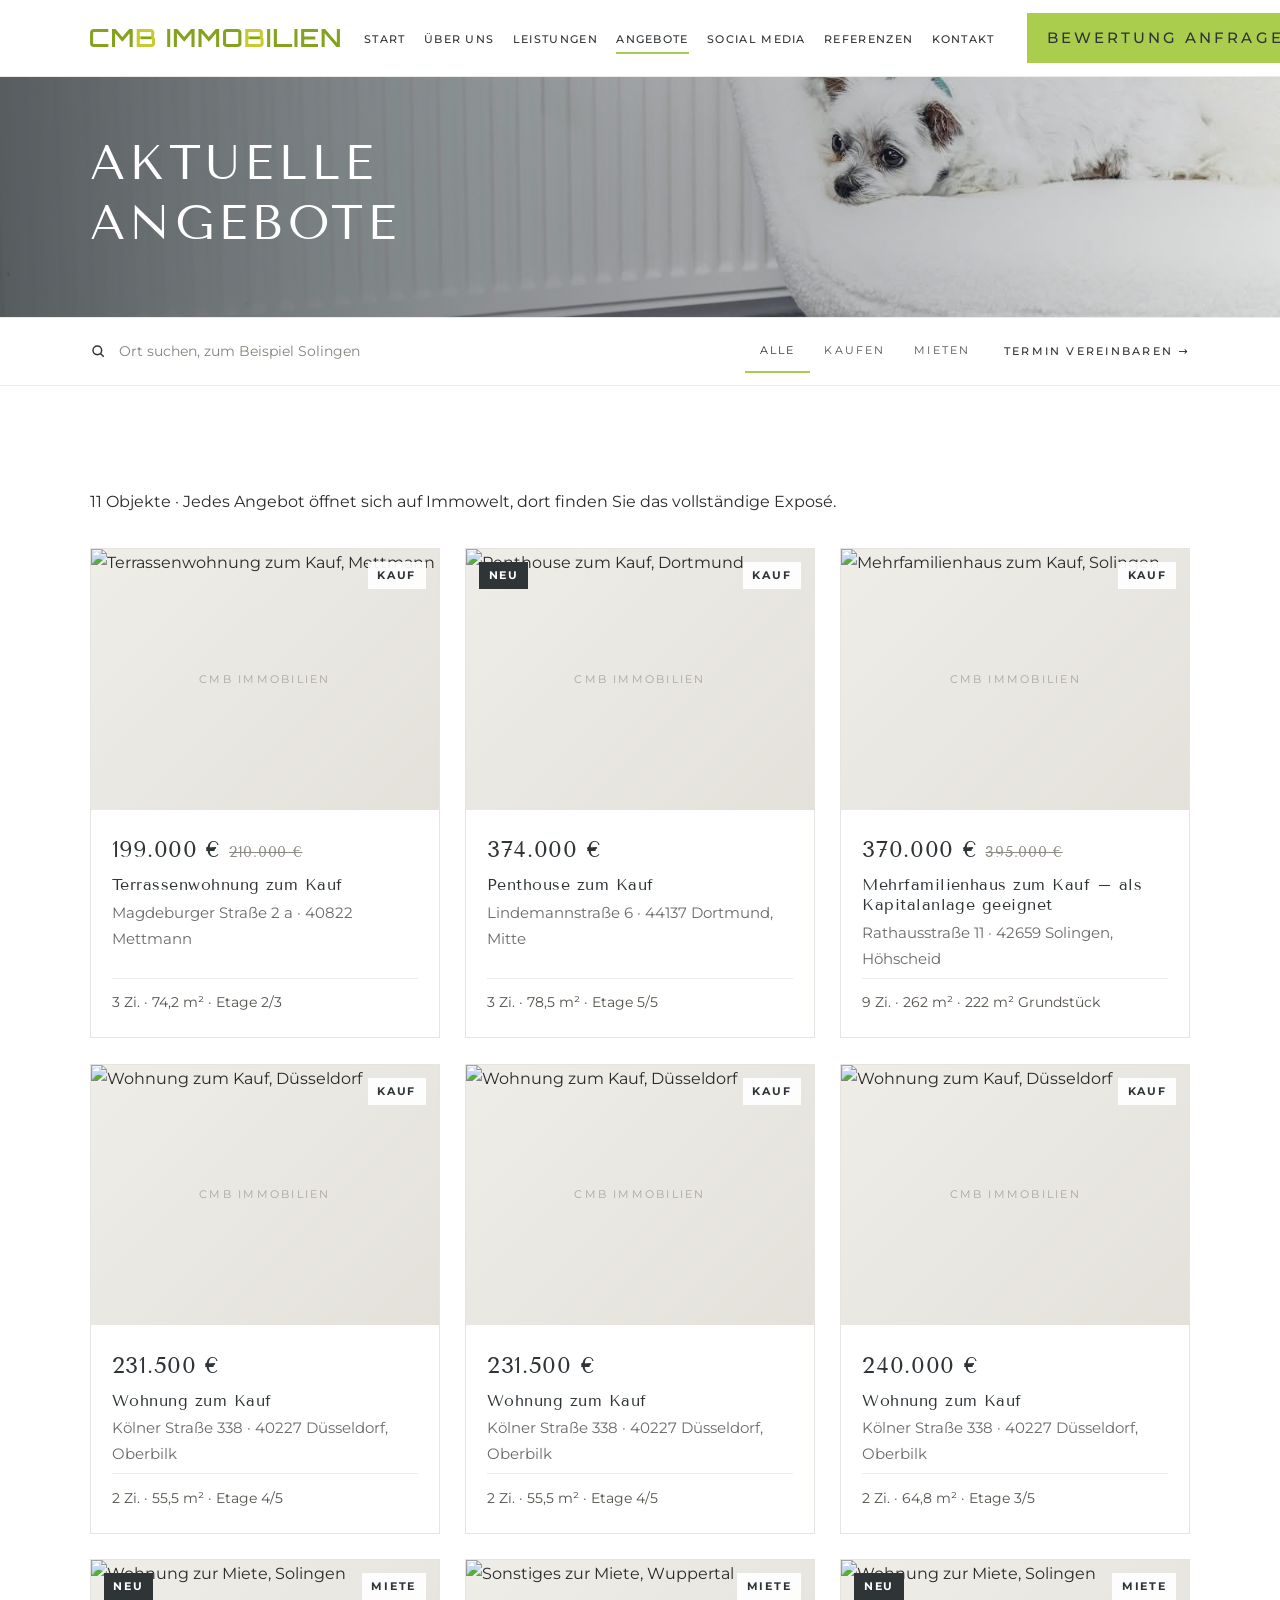
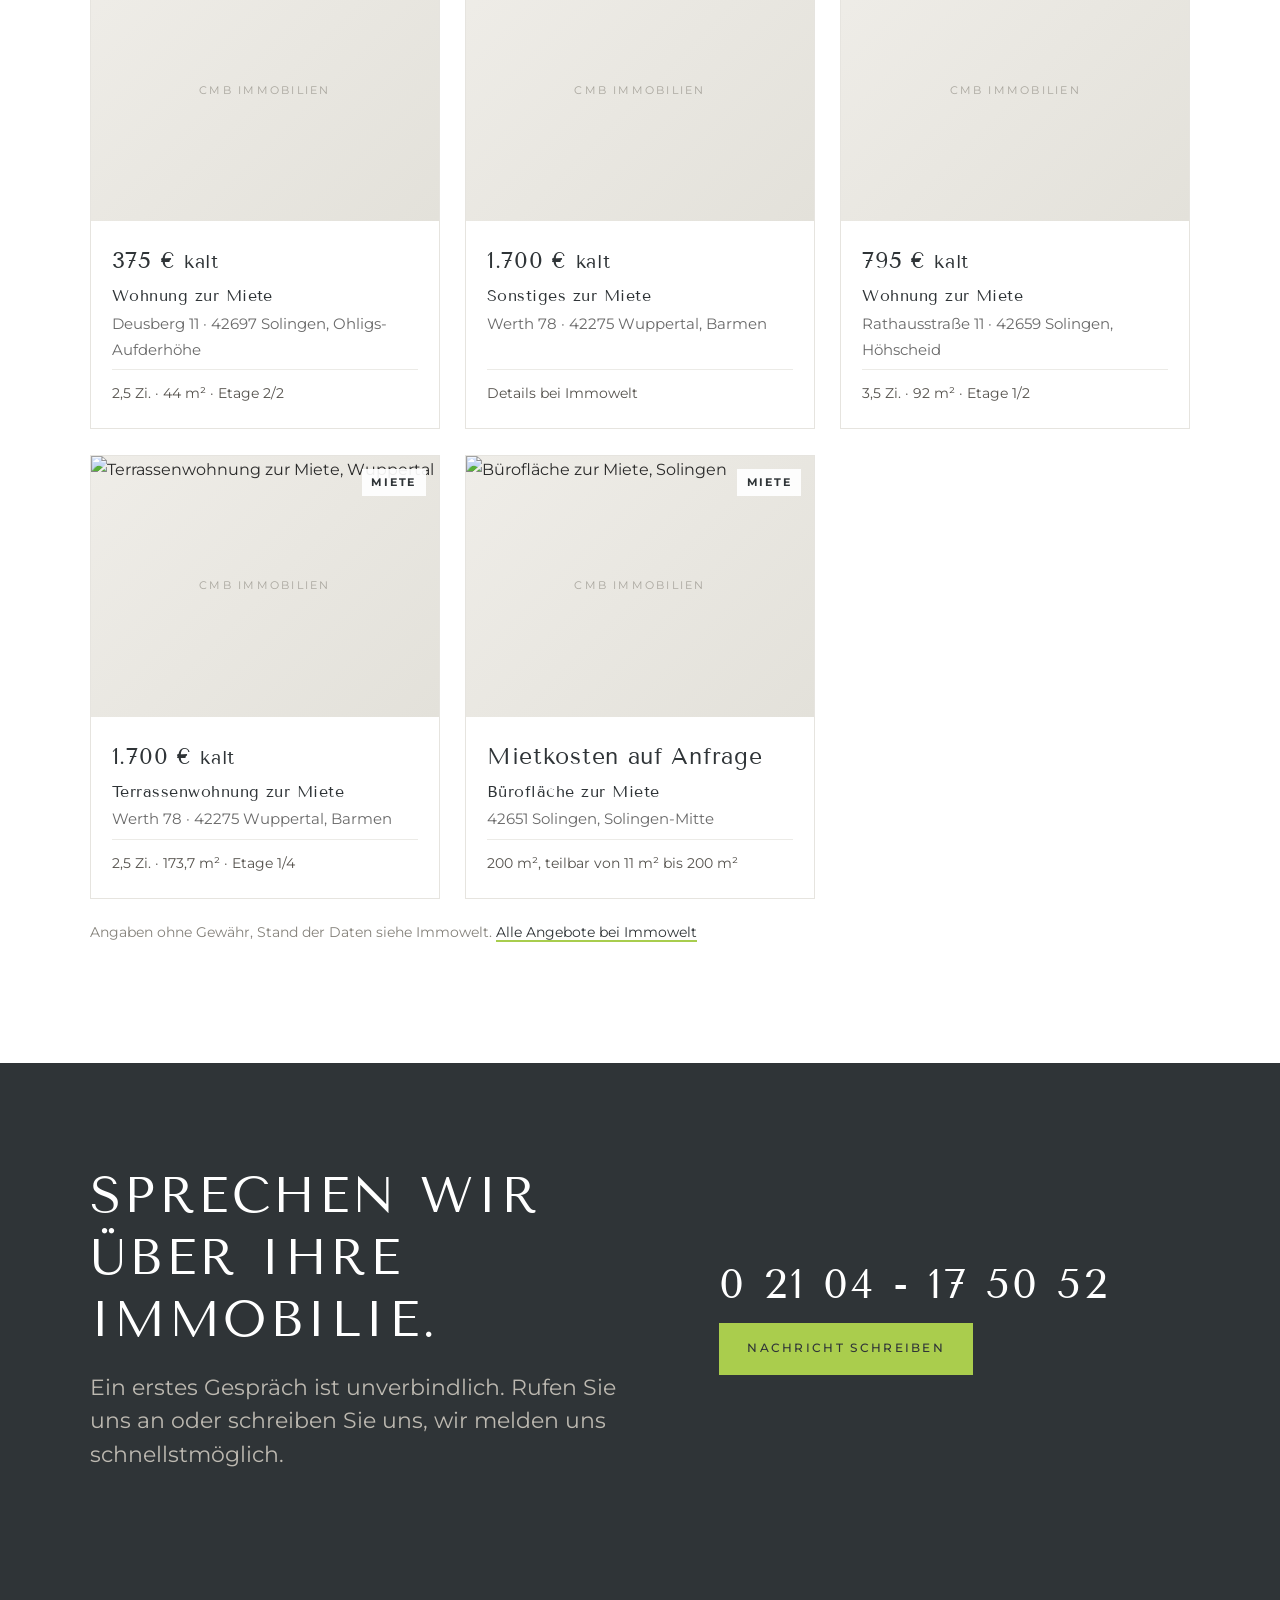
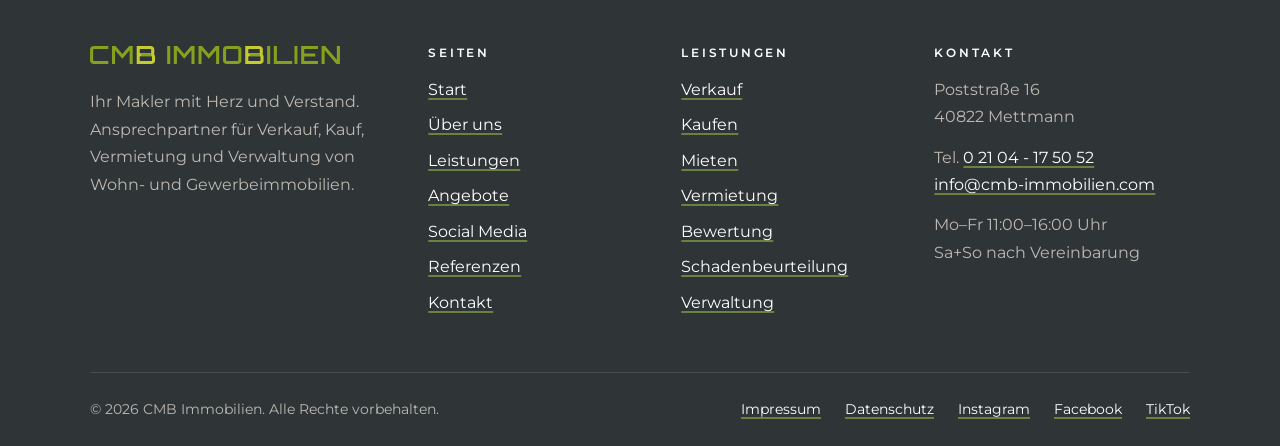
==== commit 5af42fcb: "Add files via upload" ====
--- a/angebote.html
+++ b/angebote.html
@@ -84,7 +84,7 @@
   <div class="wrap">
     <div class="footer-grid">
       <div class="footer-brand">
-        <a class="logo logo--bild logo--hell" href="index.html" aria-label="CMB Immobilien, zur Startseite"><img class="logo-img" src="assets/img/logo-cmb-hell.svg" alt="CMB Immobilien" width="982" height="72"></a>
+        <a class="logo logo--bild" href="index.html" aria-label="CMB Immobilien, zur Startseite"><img class="logo-img" src="assets/img/logo-cmb.svg" alt="CMB Immobilien" width="982" height="72"></a>
         <p>Ihr Makler mit Herz und Verstand. Ansprechpartner für Verkauf, Kauf, Vermietung und Verwaltung von Wohn- und Gewerbeimmobilien.</p>
       </div>
       <div>
--- a/assets/css/theme-light.css
+++ b/assets/css/theme-light.css
@@ -344,3 +344,57 @@
 .page-hero--foto > .wrap { z-index: 2; width: 100%; }
 .page-hero--foto::after { content: none; }
 .hero-bg { position: absolute; inset: 0; background-position: center 82%; background-size: cover; background-repeat: no-repeat; transform: scaleX(-1); z-index: 0; }
+
+/* Referenzen: Kacheln und Galerie-Fenster */
+.ref-karte { display: block; width: 100%; text-align: left; font: inherit; color: var(--anthrazit); background: none; border: 0; padding: 0; cursor: pointer; }
+.ref-karte .ref-bild { position: relative; display: block; aspect-ratio: 4 / 3; background: #ecebe6; overflow: hidden; }
+.ref-karte .ref-bild img { width: 100%; height: 100%; object-fit: cover; display: block; transition: transform .5s ease; }
+.ref-karte:hover .ref-bild img, .ref-karte:focus-visible .ref-bild img { transform: scale(1.05); }
+.ref-karte:focus-visible { outline: 3px solid var(--gruen); outline-offset: 4px; }
+.ref-zahl { position: absolute; right: .8rem; bottom: .8rem; padding: .3rem .7rem; background: rgba(47,52,55,.82); color: #fff; font-size: .72rem; letter-spacing: .1em; }
+.ref-titel { display: block; margin-top: .9rem; font-family: var(--serif); font-size: 1.1rem; letter-spacing: .04em; }
+.ref-ort { display: block; margin-top: .15rem; font-size: .8rem; letter-spacing: .14em; text-transform: uppercase; color: #5b7a12; }
+.ref-kurz { display: block; margin-top: .3rem; font-size: .92rem; color: #6a6a6a; }
+html.dlg-offen { overflow: hidden; }
+.ref-dlg { border: 0; padding: 0; width: min(1180px, 96vw); max-height: 94vh; background: #fff; color: var(--anthrazit); overflow: hidden; }
+.ref-dlg::backdrop { background: rgba(47,52,55,.82); }
+.dlg-x { position: absolute; top: .5rem; right: .7rem; z-index: 5; width: 2.6rem; height: 2.6rem; border: 0; background: var(--gruen); color: var(--anthrazit); font-size: 1.8rem; line-height: 1; cursor: pointer; }
+.dlg-grid { display: grid; grid-template-columns: minmax(0, 1.35fr) minmax(0, 1fr); max-height: 94vh; }
+.dlg-galerie { background: var(--anthrazit); display: flex; flex-direction: column; min-width: 0; }
+.dlg-bildbox { position: relative; flex: 1; min-height: 0; aspect-ratio: 4 / 3; background: #1f2326; display: grid; place-items: center; }
+.dlg-bild { width: 100%; height: 100%; object-fit: contain; display: block; }
+.dlg-pfeil { position: absolute; top: 50%; transform: translateY(-50%); width: 3rem; height: 3.4rem; border: 0; background: var(--gruen); color: var(--anthrazit); font-size: 2.2rem; line-height: 1; cursor: pointer; }
+.dlg-pfeil:hover { background: var(--gruen-dunkel); }
+.dlg-zurueck { left: 0; } .dlg-vor { right: 0; }
+.dlg-zaehler { position: absolute; left: .8rem; bottom: .8rem; padding: .3rem .7rem; background: rgba(47,52,55,.85); color: #fff; font-size: .8rem; letter-spacing: .1em; }
+.dlg-streifen { display: flex; gap: .4rem; overflow-x: auto; padding: .5rem; scrollbar-width: thin; }
+.dlg-thumb { flex: 0 0 5.2rem; height: 3.6rem; padding: 0; border: 2px solid transparent; background: none; cursor: pointer; opacity: .65; }
+.dlg-thumb.aktiv { border-color: var(--gruen); opacity: 1; }
+.dlg-thumb img { width: 100%; height: 100%; object-fit: cover; display: block; }
+.dlg-info { padding: 2.2rem 1.8rem 2rem; overflow-y: auto; max-height: 94vh; }
+.dlg-info h2 { font-size: clamp(1.4rem, 2.2vw, 1.9rem); margin: .8rem 0 1rem; }
+.dlg-art { margin: 0; font-size: .8rem; letter-spacing: .14em; text-transform: uppercase; display: flex; gap: .7rem; align-items: center; flex-wrap: wrap; }
+.dlg-art .objekt-badge { background: var(--gruen); color: var(--anthrazit); padding: .3rem .7rem; }
+.dlg-intro { font-weight: 500; }
+.dlg-fakten { margin: 1.6rem 0 0; border-top: 1px solid #e3e1db; }
+.dlg-fakten div { display: grid; grid-template-columns: 8.5rem 1fr; gap: 1rem; padding: .7rem 0; border-bottom: 1px solid #e3e1db; font-size: .93rem; }
+.dlg-fakten dt { color: #6a6a6a; } .dlg-fakten dd { margin: 0; }
+.dlg-cta { margin-top: 1.6rem; }
+@media (max-width: 860px) {
+  .ref-dlg { width: 100vw; max-height: 100vh; height: 100vh; max-width: 100vw; }
+  .dlg-grid { grid-template-columns: 1fr; max-height: none; height: 100%; overflow-y: auto; align-content: start; }
+  .dlg-bildbox { flex: none; }
+  .dlg-info { max-height: none; overflow: visible; padding: 1.6rem 1.2rem 2.4rem; }
+  .dlg-fakten div { grid-template-columns: 6.5rem 1fr; }
+}
+
+/* ===== Grün #AACD4D: Kopfbereiche, Band bei "Was wir für Sie tun", gefüllte Buttons ===== */
+:root { --gruen: #aacd4d; --gruen-dunkel: #98bb3a; }
+.page-hero:not(.page-hero--foto) { background-color: var(--gruen); color: var(--anthrazit); }
+.page-hero:not(.page-hero--foto) h1 { color: var(--anthrazit); }
+.page-hero:not(.page-hero--foto) .lead, .page-hero:not(.page-hero--foto) p { color: #2f3437; }
+.tiles-wrap, body.home main > section.tiles-wrap:not(#story) { background: linear-gradient(180deg, var(--gruen) 0, var(--gruen) 12rem, #fff 12rem); }
+.btn--ghost, .btn--light, .hero-video .btn--ghost, .hero-video .btn--light, .btn--outline { background: var(--gruen); border-color: var(--gruen); color: var(--anthrazit); }
+.btn--ghost:hover, .btn--light:hover, .hero-video .btn--ghost:hover, .hero-video .btn--light:hover, .btn--outline:hover { background: var(--gruen-dunkel); border-color: var(--gruen-dunkel); color: var(--anthrazit); }
+.btn--primary, .btn--gold, .site-header .btn--primary { background: var(--gruen); border-color: var(--gruen); }
+.btn--primary:hover, .btn--gold:hover, .site-header .btn--primary:hover { background: var(--gruen-dunkel); border-color: var(--gruen-dunkel); }
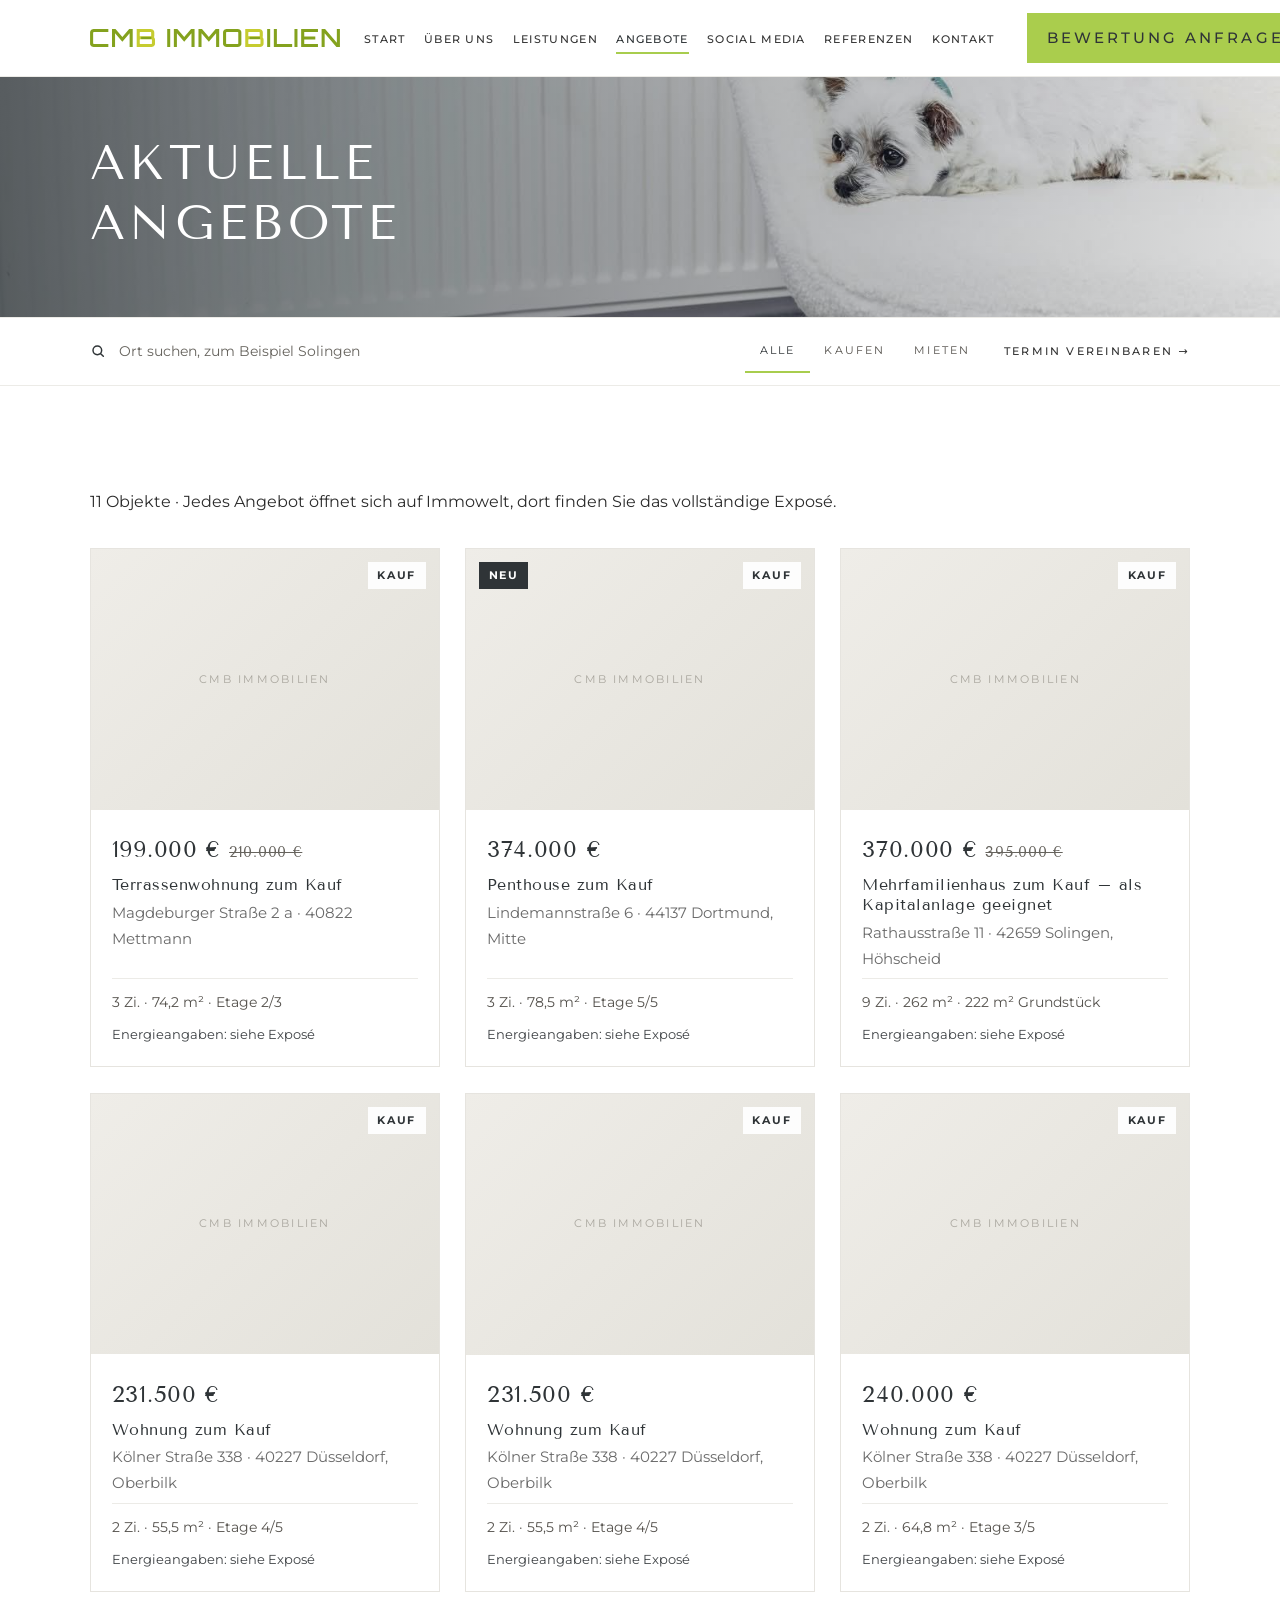
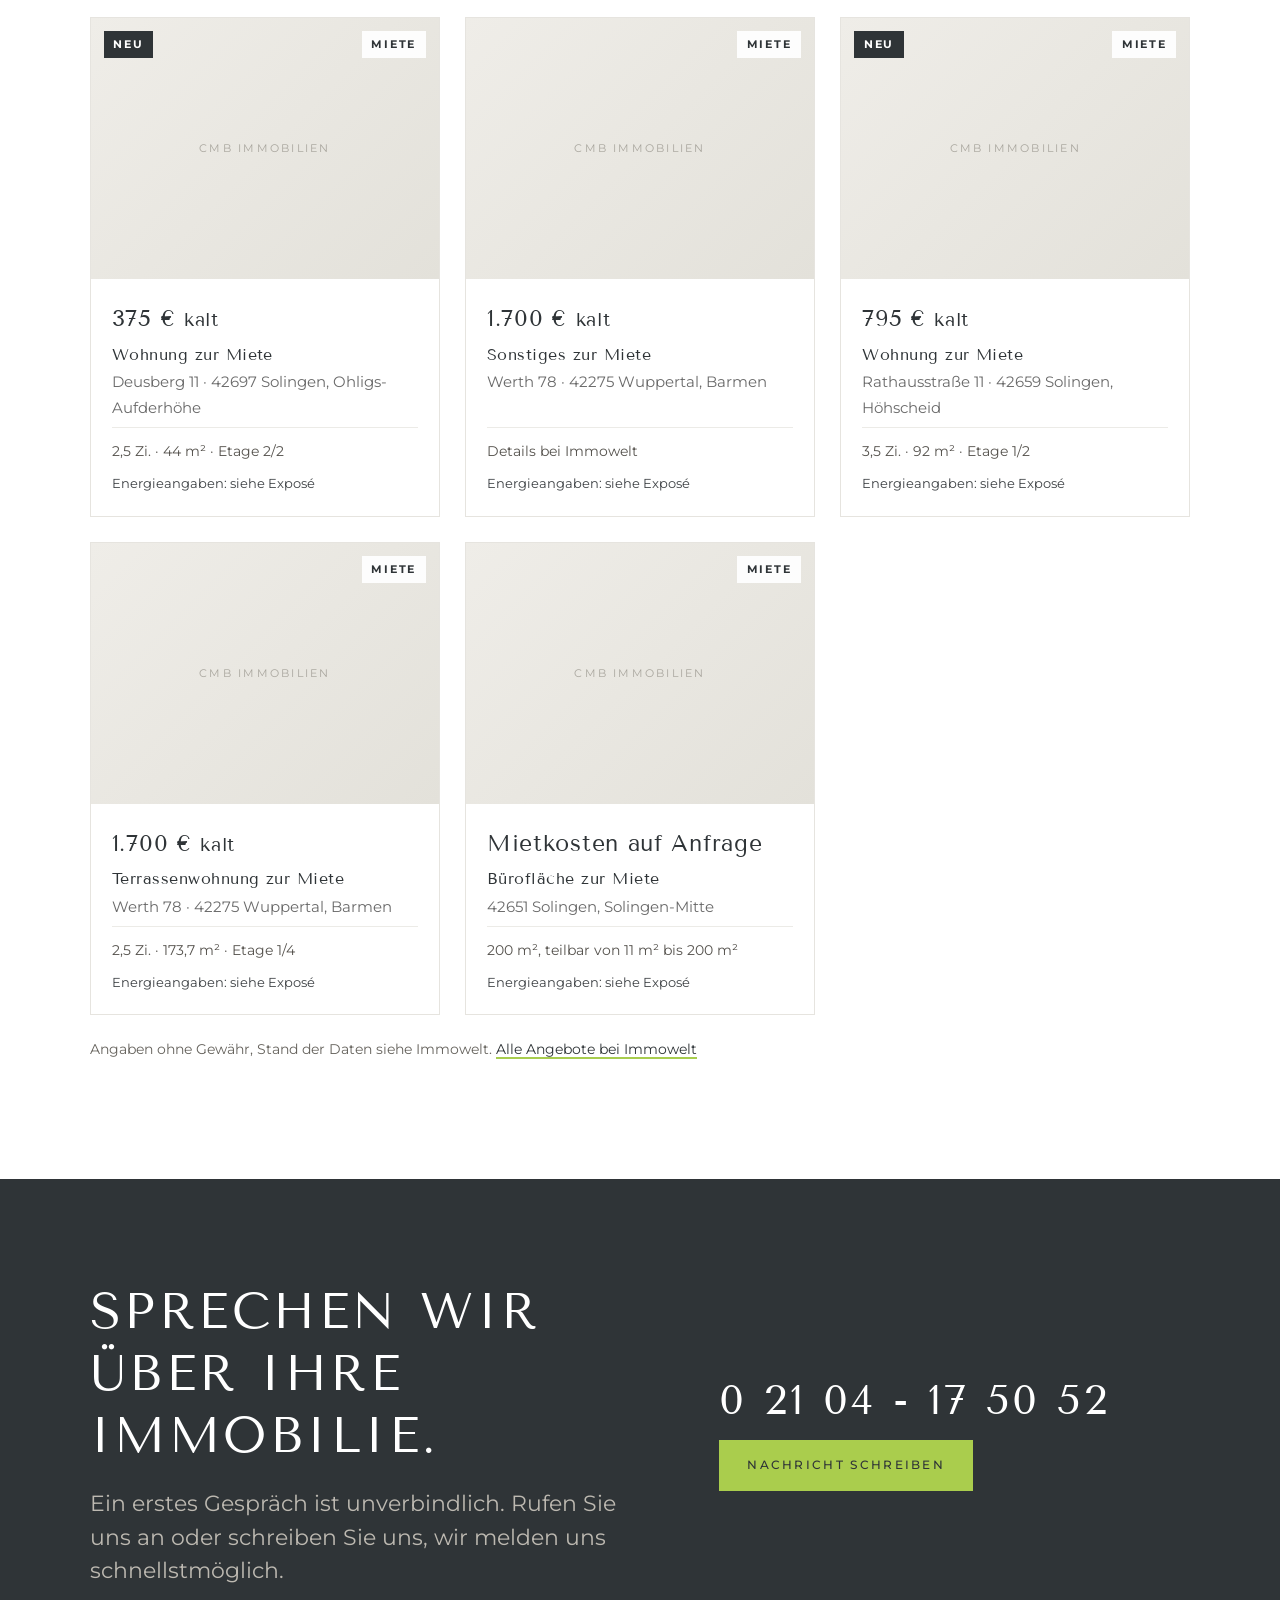
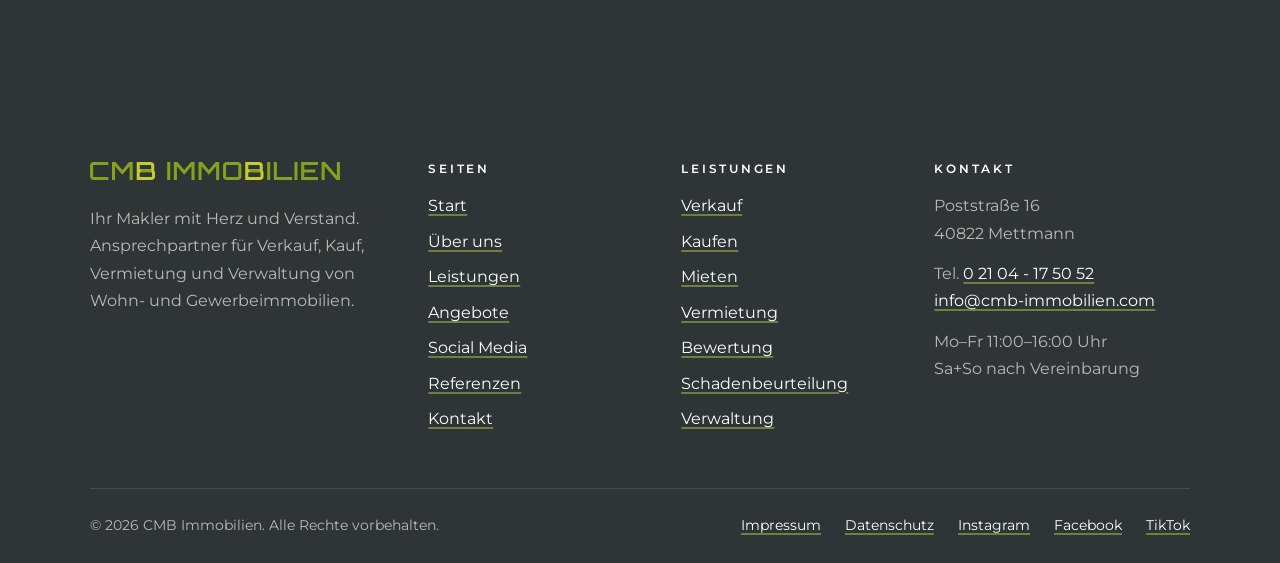
==== commit 0aa87933: "Add files via upload" ====
--- a/angebote.html
+++ b/angebote.html
@@ -63,6 +63,10 @@
 <section class="section" id="angebote" style="scroll-margin-top:9rem">
   <div class="wrap">
     <p><span id="objekte-anzahl">Objekte</span> · Jedes Angebot öffnet sich auf Immowelt, dort finden Sie das vollständige Exposé.</p>
+    <div class="bilder-hinweis" id="bilder-hinweis" hidden>
+      <p><strong>Hinweis zu den Vorschaubildern:</strong> Die Fotos der Angebote liegen bei immowelt (AVIV Germany GmbH, Ostendstraße 113, 90482 Nürnberg). Wenn Sie sie anzeigen, werden sie direkt von dort geladen. Dabei wird Ihre IP-Adresse an immowelt übermittelt, und es gelten die Nutzungsbedingungen und die <a href="https://www.immowelt.de/immoweltag/datenschutz" target="_blank" rel="noopener">Datenschutzhinweise von immowelt</a>. Ohne Ihre Zustimmung laden wir diese Bilder nicht.</p>
+      <button type="button" class="btn btn--primary" id="bilder-laden">Bilder von immowelt anzeigen</button>
+    </div>
     <div class="objekte" id="objekte" data-profil="https://www.immowelt.de/profil/c4f2d0039cef4754a39873e509d7870f#objects" aria-live="polite"><p class="objekte-leer">Objekte werden geladen …</p></div>
     <p class="objekte-hinweis">Angaben ohne Gewähr, Stand der Daten siehe Immowelt. <a href="https://www.immowelt.de/profil/c4f2d0039cef4754a39873e509d7870f#objects" target="_blank" rel="noopener">Alle Angebote bei Immowelt</a></p>
   </div>
--- a/assets/css/style.css
+++ b/assets/css/style.css
@@ -2,28 +2,6 @@
    CMB Immobilien – Stylesheet
    Farben: Navy + Gold auf kühlem Hellgrau. Schriften lokal eingebunden (DSGVO).
    ========================================================================== */
-
-@font-face {
-  font-family: "Newsreader";
-  src: url("../fonts/newsreader-latin-wght-normal.woff2") format("woff2");
-  font-weight: 200 800;
-  font-style: normal;
-  font-display: swap;
-}
-@font-face {
-  font-family: "Newsreader";
-  src: url("../fonts/newsreader-latin-wght-italic.woff2") format("woff2");
-  font-weight: 200 800;
-  font-style: italic;
-  font-display: swap;
-}
-@font-face {
-  font-family: "Figtree";
-  src: url("../fonts/figtree-latin-wght-normal.woff2") format("woff2");
-  font-weight: 300 900;
-  font-style: normal;
-  font-display: swap;
-}
 
 :root {
   --navy: #14233d;
--- a/assets/css/theme-light.css
+++ b/assets/css/theme-light.css
@@ -83,7 +83,7 @@
 .searchbar .sb-search { position: relative; flex: 1 1 auto; display: flex; align-items: center; gap: .8rem; min-width: 0; }
 .searchbar .sb-search svg { width: 1rem; height: 1rem; flex: none; stroke: #2f3437; fill: none; stroke-width: 2.2; stroke-linecap: round; }
 .searchbar input[type=search] { border: 0; background: transparent; color: #2f3437; padding: .75rem 0; font-size: .9rem; border-radius: 0; flex: 1; min-width: 0; }
-.searchbar input[type=search]::placeholder { color: #85827b; }
+.searchbar input[type=search]::placeholder { color: #66635d; }
 .searchbar input:focus-visible { outline: none; }
 .tabs { gap: 0; }
 .tabs button { border: 0; border-bottom: 2px solid transparent; background: transparent; color: #55524d; padding: .7rem .9rem; font-size: .68rem; letter-spacing: .2em; border-radius: 0; }
@@ -122,12 +122,12 @@
 .objekt-badge { background: #2f3437; color: #fff; }
 .objekt-badge--art { background: rgba(255,255,255,.92); color: #2f3437; }
 .objekt-preis { color: #2f3437; font-family: var(--serif); letter-spacing: .03em; }
-.objekt-preis s { color: #8d8a83; }
+.objekt-preis s { color: #66635d; }
 .objekt-titel { color: #2f3437; font-family: var(--serif); text-transform: none; letter-spacing: .03em; font-weight: 400; }
 .objekt-ort { color: #6a6a6a; }
 .objekt-meta { color: #55524d; border-top-color: #ecebe7; }
 .objekte-leer, .objekte-fehler { color: #55524d; }
-.objekte-hinweis { color: #85827b; }
+.objekte-hinweis { color: #66635d; }
 .team-teaser img { filter: none; }
 
 /* Video-Bänder: leichterer Schleier */
@@ -148,7 +148,7 @@
 /* Anfrageformular hell */
 .anfrage { background: #fff; border: 1px solid #e6e4df; border-top: 3px solid var(--accent); }
 .anfrage h2 { font-size: 1.5rem; }
-.progress li { color: #9a978f; }
+.progress li { color: #6b6862; }
 .progress li::before { background: #e6e4df; }
 .progress li.on { color: #2f3437; }
 .progress li.done { color: var(--gold-text); }
@@ -165,7 +165,7 @@
 .grp-title { color: var(--gold-text); }
 .q { color: #55524d; }
 .f input, .f textarea { background: #fff; border-color: #cfcdc7; color: #2f3437; border-radius: 0; }
-.f label { color: #85827b; }
+.f label { color: #66635d; }
 .f input:focus + label, .f input:not(:placeholder-shown) + label, .f textarea:focus + label, .f textarea:not(:placeholder-shown) + label { color: var(--gold-text); }
 .f input:focus, .f textarea:focus { border-color: #2f3437; box-shadow: 0 0 0 3px rgba(168,205,78,.35); }
 .f.bad input, .f.bad textarea { border-color: #c0392b; }
@@ -197,7 +197,7 @@
 .searchbar .sb-liste { position: absolute; left: 0; right: 0; top: 100%; z-index: 70; margin: .3rem 0 0; padding: .3rem 0; list-style: none; background: #fff; border: 1px solid #e0ded8; box-shadow: 0 14px 30px rgba(47,52,55,.12); }
 .searchbar .sb-liste[hidden] { display: none; }
 .searchbar .sb-liste li { display: flex; justify-content: space-between; gap: 1rem; padding: .75rem 1.1rem; cursor: pointer; font-size: .95rem; color: #2f3437; }
-.searchbar .sb-liste li small { color: #85827b; font-size: .75rem; letter-spacing: .08em; text-transform: uppercase; align-self: center; }
+.searchbar .sb-liste li small { color: #66635d; font-size: .75rem; letter-spacing: .08em; text-transform: uppercase; align-self: center; }
 .searchbar .sb-liste li:hover, .searchbar .sb-liste li[aria-selected=true] { background: #f4f3ef; }
 .page-hero--slim { min-height: 0; padding-block: 3.2rem 2.6rem; }
 .page-hero--slim h1 { font-size: clamp(1.8rem, 4.2vw, 3rem); }
@@ -211,7 +211,7 @@
 details.member[open] .member-more { opacity: .5; }
 .member-contact { list-style: none; margin: 1rem 0 0; padding: 1rem 0 0; border-top: 1px solid #e0ded8; display: grid; gap: .6rem; }
 .member-contact li { display: grid; gap: .1rem; }
-.member-contact span { font-size: .68rem; letter-spacing: .14em; text-transform: uppercase; color: #85827b; }
+.member-contact span { font-size: .68rem; letter-spacing: .14em; text-transform: uppercase; color: #66635d; }
 .member-contact a { color: #2f3437; font-weight: 500; text-decoration: none; word-break: break-word; }
 .member-contact a:hover { text-decoration: underline; }
 .member-note { margin: 1rem 0 0; padding-top: 1rem; border-top: 1px solid #e0ded8; font-style: italic; color: #2f3437; }
@@ -253,7 +253,7 @@
 /* Neue Teamfotos (runde Porträts mit grünem Rahmen) */
 .member-photo { aspect-ratio: 1 / 1; background: transparent; }
 .member-photo span { display: none; }
-.member-photo img, .member-photo img[src$="ilona.jpg"] { object-fit: contain; object-position: center; mix-blend-mode: multiply; }
+.member-photo img { object-fit: contain; object-position: center; mix-blend-mode: normal; }
 .team-teaser img { mix-blend-mode: multiply; }
 .team-foto { display: block; width: 100%; max-width: 30rem; height: auto; margin: 2rem 0 0; mix-blend-mode: multiply; }
 .split-links h2 { margin: 0; }
@@ -398,3 +398,44 @@
 .btn--ghost:hover, .btn--light:hover, .hero-video .btn--ghost:hover, .hero-video .btn--light:hover, .btn--outline:hover { background: var(--gruen-dunkel); border-color: var(--gruen-dunkel); color: var(--anthrazit); }
 .btn--primary, .btn--gold, .site-header .btn--primary { background: var(--gruen); border-color: var(--gruen); }
 .btn--primary:hover, .btn--gold:hover, .site-header .btn--primary:hover { background: var(--gruen-dunkel); border-color: var(--gruen-dunkel); }
+
+/* Gebiete-Buttons: grün gefüllt */
+.vband .areas a, .areas a { background: var(--gruen); border-color: var(--gruen); color: var(--anthrazit); backdrop-filter: none; -webkit-backdrop-filter: none; }
+.vband .areas a:hover, .areas a:hover { background: var(--gruen-dunkel); border-color: var(--gruen-dunkel); color: var(--anthrazit); }
+
+/* Datenschutzhinweis Social Media */
+.dsh { max-width: 60rem; }
+.dsh-titel { font-size: 1.15rem; letter-spacing: .12em; margin: 0 0 .8rem; color: var(--anthrazit); }
+.dsh p { margin: 0 0 .8rem; color: #5f5c56; }
+
+/* Über uns: Überschrift groß, ein- bis zweizeilig, mit zwei Teamfotos */
+.unterschied-h2 { max-width: none; margin: 0 0 clamp(1.6rem, 3vw, 2.6rem); font-size: clamp(1.7rem, 4.6vw, 3.3rem); line-height: 1.15; text-wrap: balance; }
+.split-links .team-foto--gross { max-width: none; margin: 0; mix-blend-mode: normal; }
+.split-links .team-foto:not(.team-foto--gross) { max-width: 18rem; margin: 1.6rem 0 0; }
+@media (max-width: 900px) { .split-links .team-foto--gross { margin: 0; } .split-links .team-foto:not(.team-foto--gross) { margin: 1.4rem auto 0; } }
+
+/* Über uns: Überschrift in einer Zeile (Desktop/Tablet) */
+@media (min-width: 761px) { .unterschied-h2 { white-space: nowrap; font-size: clamp(1.4rem, 3.05vw, 2.75rem); text-wrap: nowrap; } }
+
+/* Über uns: Team-Bereich in transparentem Grün (#AACD4D) */
+section[aria-labelledby="team-titel"].section--paper { background-color: rgba(170, 205, 77, .22); }
+
+/* Rechtliches: Energie-/Provisionszeile in Objektkarten, sichtbarer Fokus in Formularen */
+.objekt-energie { margin: .35rem 0 0; font-size: .8rem; line-height: 1.4; color: #3d4144; }
+.f input:focus-visible, .f textarea:focus-visible, .f select:focus-visible,
+.consent2 input:focus-visible, .btn:focus-visible, .searchbar button:focus-visible { outline: 3px solid #2f3437; outline-offset: 2px; }
+.f input:focus, .f textarea:focus { outline: 2px solid #2f3437; outline-offset: 1px; }
+.quotes-hinweis { margin: 1.4rem 0 0; font-size: .8rem; color: #55524d; }
+.quote-side .stars { display: block; margin-bottom: .3rem; }
+
+/* 3D-Haus im Garten: heller Hintergrund, deshalb Textfelder mit dunklem Grund für gute Lesbarkeit */
+#welt { background: linear-gradient(#5fa9f2, #cfe8ff 54%, #6fae4a 55%); }
+@media (min-width: 761px) {
+  #story .beat-inner { background: rgba(36, 42, 45, .72); padding: 1.9rem 2.1rem; border-radius: 6px; -webkit-backdrop-filter: blur(5px); backdrop-filter: blur(5px); }
+  #story .beat .lead, #story .beat .lead--em { color: #f1efea; text-shadow: none; }
+}
+#etagen li { background: rgba(36, 42, 45, .78); padding: .65rem .85rem; border-radius: 4px; }
+#etagen span { color: #f1efea; }
+#leader line { stroke: #fff; stroke-width: 1.5; filter: drop-shadow(0 0 2px rgba(0,0,0,.6)); }
+#etagen li { padding: .45rem .75rem; }
+#etagen span { font-size: .86rem; line-height: 1.35; }
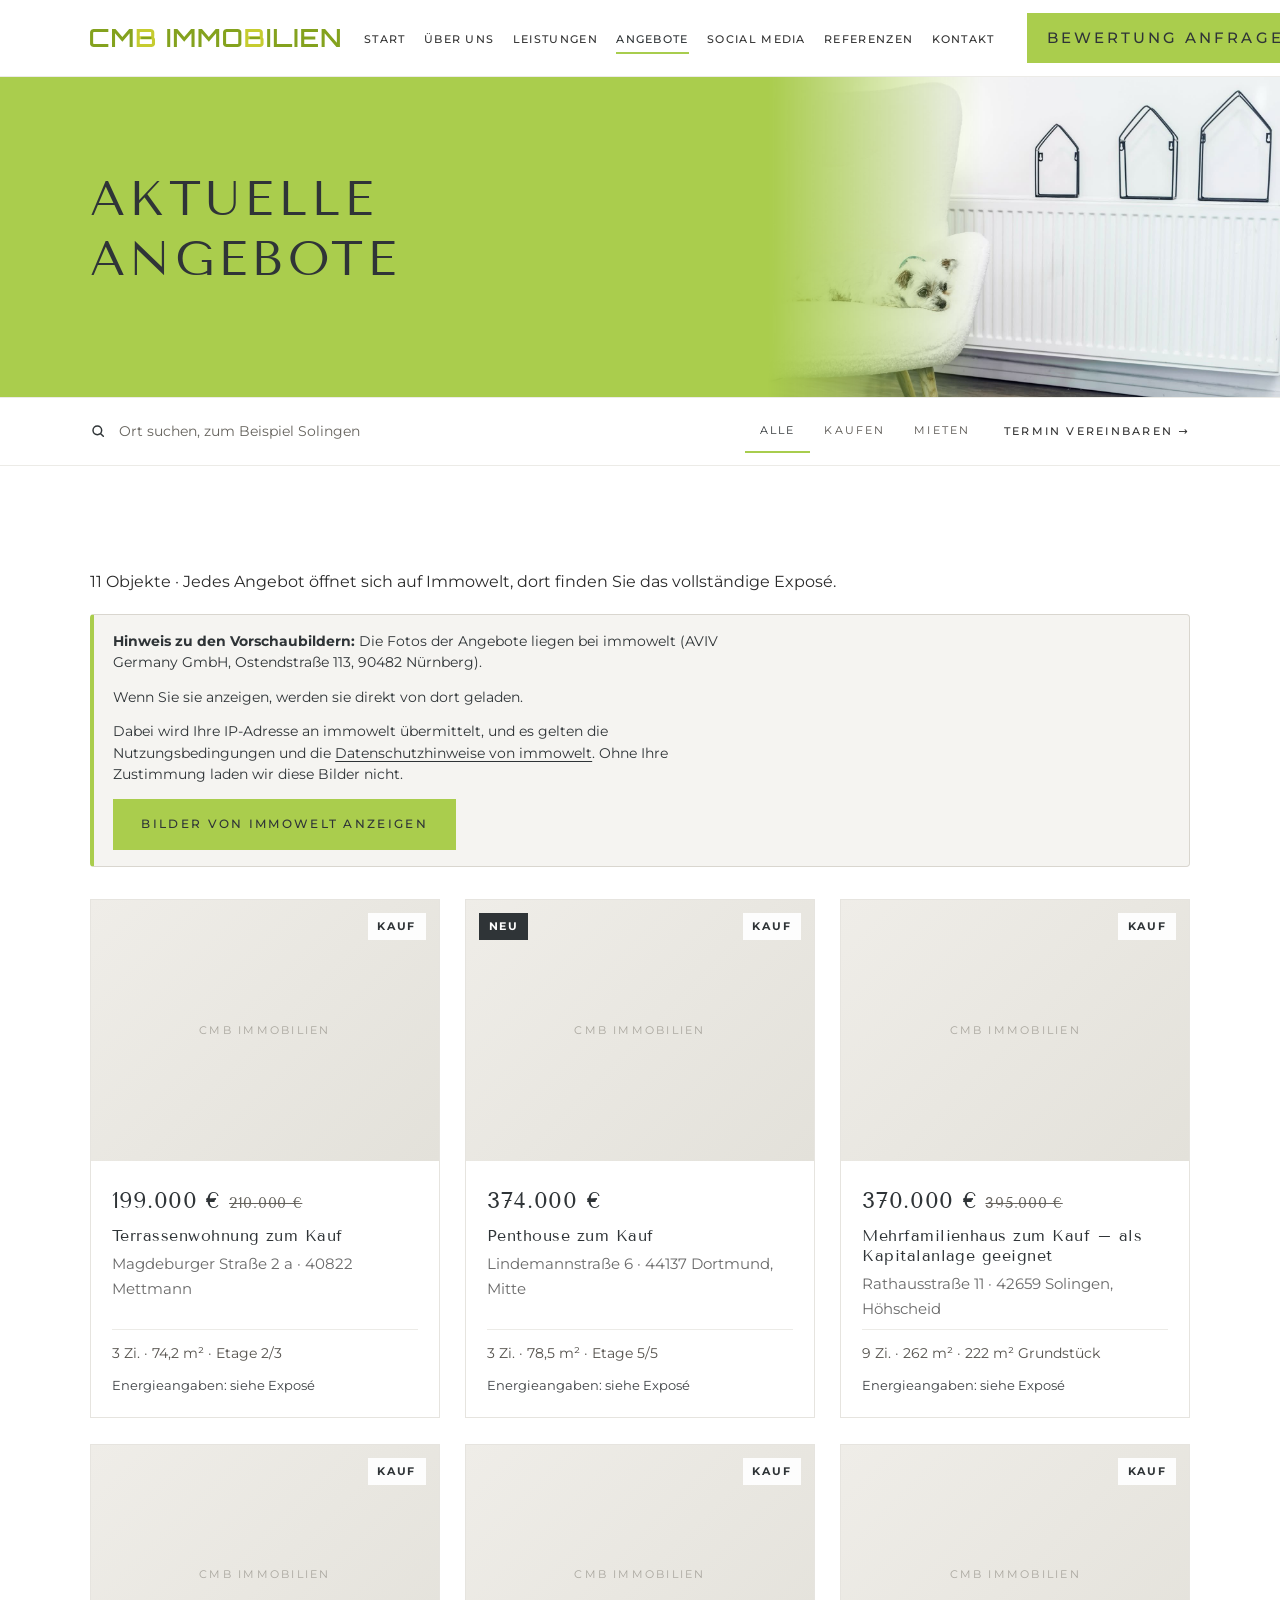
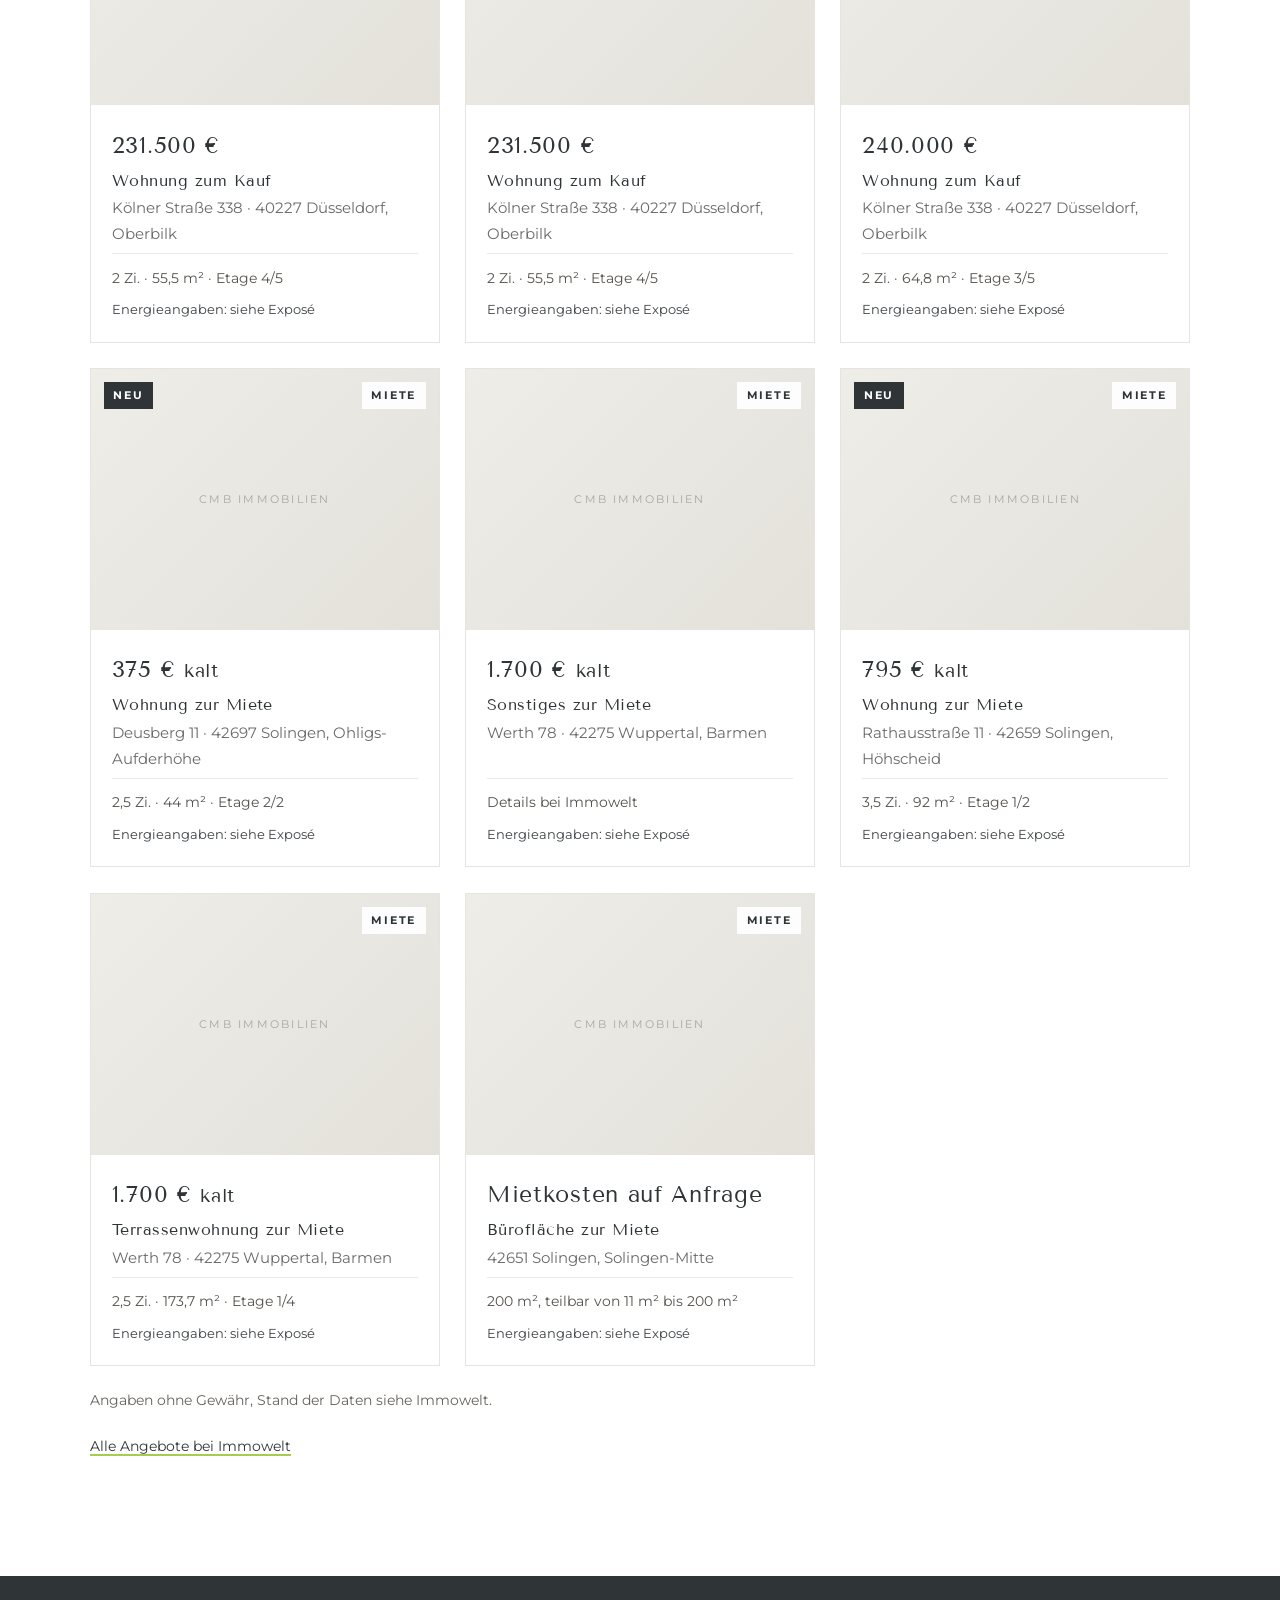
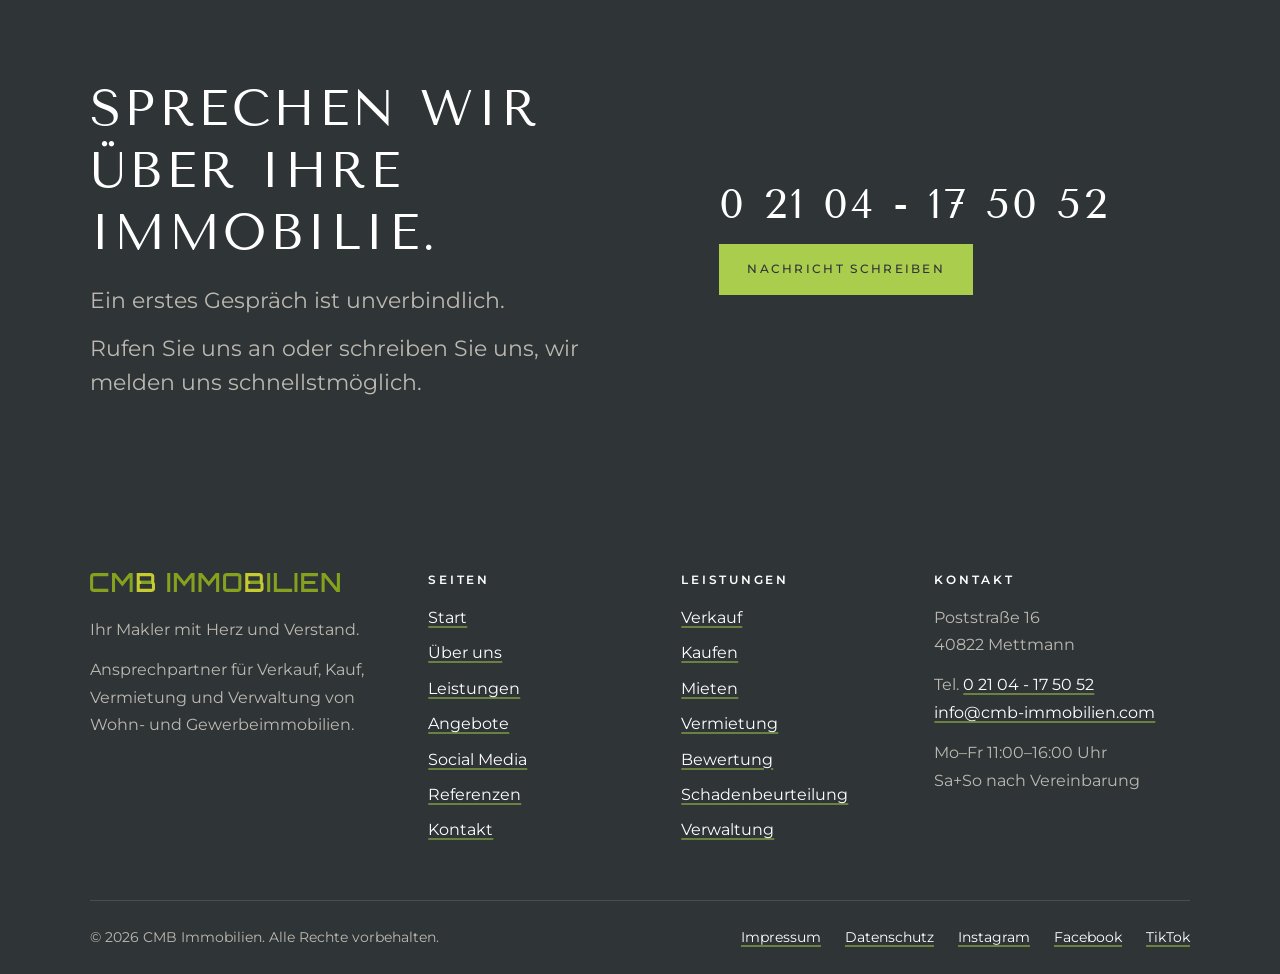
==== commit e7e1cc92: "Add files via upload" ====
--- a/angebote.html
+++ b/angebote.html
@@ -40,8 +40,8 @@
   </div>
 </header>
 <main id="inhalt">
-<section class="page-hero page-hero--slim page-hero--foto">
-  <span class="hero-bg" style="background-image:url(assets/img/hugo-hintergrund.jpg)" aria-hidden="true"></span>
+<section class="page-hero page-hero--slim page-hero--foto page-hero--bild">
+  <span class="hero-bild" style="background-image:url(assets/img/hugo-hintergrund.jpg);background-position:center 84%" aria-hidden="true"></span>
   <div class="wrap"><h1 id="obj-titel">Aktuelle Angebote</h1></div>
 </section>
 <div class="searchbar" id="objekte-bereich">
@@ -64,18 +64,18 @@
   <div class="wrap">
     <p><span id="objekte-anzahl">Objekte</span> · Jedes Angebot öffnet sich auf Immowelt, dort finden Sie das vollständige Exposé.</p>
     <div class="bilder-hinweis" id="bilder-hinweis" hidden>
-      <p><strong>Hinweis zu den Vorschaubildern:</strong> Die Fotos der Angebote liegen bei immowelt (AVIV Germany GmbH, Ostendstraße 113, 90482 Nürnberg). Wenn Sie sie anzeigen, werden sie direkt von dort geladen. Dabei wird Ihre IP-Adresse an immowelt übermittelt, und es gelten die Nutzungsbedingungen und die <a href="https://www.immowelt.de/immoweltag/datenschutz" target="_blank" rel="noopener">Datenschutzhinweise von immowelt</a>. Ohne Ihre Zustimmung laden wir diese Bilder nicht.</p>
+      <p><strong>Hinweis zu den Vorschaubildern:</strong> Die Fotos der Angebote liegen bei immowelt (AVIV Germany GmbH, Ostendstraße 113, 90482 Nürnberg).</p><p>Wenn Sie sie anzeigen, werden sie direkt von dort geladen.</p><p>Dabei wird Ihre IP-Adresse an immowelt übermittelt, und es gelten die Nutzungsbedingungen und die <a href="https://www.immowelt.de/immoweltag/datenschutz" target="_blank" rel="noopener">Datenschutzhinweise von immowelt</a>. Ohne Ihre Zustimmung laden wir diese Bilder nicht.</p>
       <button type="button" class="btn btn--primary" id="bilder-laden">Bilder von immowelt anzeigen</button>
     </div>
     <div class="objekte" id="objekte" data-profil="https://www.immowelt.de/profil/c4f2d0039cef4754a39873e509d7870f#objects" aria-live="polite"><p class="objekte-leer">Objekte werden geladen …</p></div>
-    <p class="objekte-hinweis">Angaben ohne Gewähr, Stand der Daten siehe Immowelt. <a href="https://www.immowelt.de/profil/c4f2d0039cef4754a39873e509d7870f#objects" target="_blank" rel="noopener">Alle Angebote bei Immowelt</a></p>
+    <p class="objekte-hinweis">Angaben ohne Gewähr, Stand der Daten siehe Immowelt.</p><p class="objekte-hinweis"><a href="https://www.immowelt.de/profil/c4f2d0039cef4754a39873e509d7870f#objects" target="_blank" rel="noopener">Alle Angebote bei Immowelt</a></p>
   </div>
 </section>
 <section class="section section--navy">
   <div class="wrap cta">
     <div>
       <h2>Sprechen wir über Ihre Immobilie.</h2>
-      <p class="lead">Ein erstes Gespräch ist unverbindlich. Rufen Sie uns an oder schreiben Sie uns, wir melden uns schnellstmöglich.</p>
+      <p class="lead">Ein erstes Gespräch ist unverbindlich.</p><p class="lead">Rufen Sie uns an oder schreiben Sie uns, wir melden uns schnellstmöglich.</p>
     </div>
     <div class="cta-actions">
       <a class="cta-phone" href="tel:+492104175052">0 21 04 - 17 50 52</a>
@@ -89,7 +89,7 @@
     <div class="footer-grid">
       <div class="footer-brand">
         <a class="logo logo--bild" href="index.html" aria-label="CMB Immobilien, zur Startseite"><img class="logo-img" src="assets/img/logo-cmb.svg" alt="CMB Immobilien" width="982" height="72"></a>
-        <p>Ihr Makler mit Herz und Verstand. Ansprechpartner für Verkauf, Kauf, Vermietung und Verwaltung von Wohn- und Gewerbeimmobilien.</p>
+        <p>Ihr Makler mit Herz und Verstand.</p><p>Ansprechpartner für Verkauf, Kauf, Vermietung und Verwaltung von Wohn- und Gewerbeimmobilien.</p>
       </div>
       <div>
         <h2>Seiten</h2>
@@ -131,6 +131,7 @@
         <li><a href="https://www.instagram.com/cmb_immobilien/" target="_blank" rel="noopener">Instagram</a></li>
         <li><a href="https://www.facebook.com/cmbimmobilien/" target="_blank" rel="noopener">Facebook</a></li>
         <li><a href="https://www.tiktok.com/@cmbimmobilien" target="_blank" rel="noopener">TikTok</a></li>
+        
       </ul>
     </div>
   </div>
--- a/assets/css/theme-light.css
+++ b/assets/css/theme-light.css
@@ -429,7 +429,7 @@
 .quote-side .stars { display: block; margin-bottom: .3rem; }
 
 /* 3D-Haus im Garten: heller Hintergrund, deshalb Textfelder mit dunklem Grund für gute Lesbarkeit */
-#welt { background: linear-gradient(#5fa9f2, #cfe8ff 54%, #6fae4a 55%); }
+#welt { background: linear-gradient(#3d9be9, #cfe8ff 54%, #aacd4d 55%); }
 @media (min-width: 761px) {
   #story .beat-inner { background: rgba(36, 42, 45, .72); padding: 1.9rem 2.1rem; border-radius: 6px; -webkit-backdrop-filter: blur(5px); backdrop-filter: blur(5px); }
   #story .beat .lead, #story .beat .lead--em { color: #f1efea; text-shadow: none; }
@@ -439,3 +439,39 @@
 #leader line { stroke: #fff; stroke-width: 1.5; filter: drop-shadow(0 0 2px rgba(0,0,0,.6)); }
 #etagen li { padding: .45rem .75rem; }
 #etagen span { font-size: .86rem; line-height: 1.35; }
+
+/* Angebote: Zustimmung zum Laden der Bilder von immowelt */
+.bilder-hinweis { margin: 0 0 1.4rem; padding: 1rem 1.2rem; border: 1px solid #d9d6cf; border-left: 4px solid #aacd4d; background: #f5f4f1; border-radius: 4px; }
+.bilder-hinweis[hidden] { display: none; }
+.bilder-hinweis p { margin: 0 0 .8rem; font-size: .9rem; line-height: 1.5; color: #2f3437; }
+.bilder-hinweis a { color: #2f3437; text-decoration: underline; }
+.objekt-bild img[data-fehlt] { visibility: hidden; }
+
+/* Seitenköpfe mit Foto (Leistungen, Social Media, Referenzen, Kontakt): Foto rechts, weich in den Hintergrund übergehend */
+.page-hero--bild { min-height: 19rem; padding-block: 3.2rem; }
+.page-hero--bild::before { background: none; }
+.page-hero--bild > .wrap { position: relative; z-index: 2; }
+.hero-bild { position: absolute; top: 0; right: 0; bottom: 0; width: min(46vw, 32rem); background-size: cover; background-repeat: no-repeat; -webkit-mask-image: linear-gradient(90deg, transparent 0, #000 42%); mask-image: linear-gradient(90deg, transparent 0, #000 42%); z-index: 0; }
+.page-hero--bild h1 { max-width: 16ch; }
+@media (max-width: 760px) {
+  .page-hero--bild { min-height: 15rem; padding-block: 2.6rem; }
+  .hero-bild { width: 100%; opacity: .18; -webkit-mask-image: none; mask-image: none; }
+}
+
+/* Foto-Köpfe: grüner Hintergrund statt Anthrazit */
+.page-hero.page-hero--bild { background-color: var(--gruen); color: var(--anthrazit); }
+.page-hero--bild h1 { color: var(--anthrazit); }
+.page-hero--bild .lead, .page-hero--bild p { color: var(--anthrazit); }
+@media (max-width: 760px) { .hero-bild { opacity: .2; } }
+
+/* Foto-Köpfe: Varianten (Waage, rundes Bild, Absatzabstände) */
+.hero-bild--objekt { width: min(34vw, 24rem); background-size: contain; background-position: right 6% center; -webkit-mask-image: none; mask-image: none; top: 1rem; bottom: 1rem; right: clamp(1rem, 6vw, 6rem); }
+.hero-rund { position: absolute; top: 50%; right: clamp(1rem, 7vw, 7rem); width: clamp(11rem, 24vw, 17rem); aspect-ratio: 1; transform: translateY(-50%); background-size: contain; background-repeat: no-repeat; background-position: center; z-index: 0; }
+.page-hero--bild { min-height: 20rem; }
+.page-hero--bild > .wrap > p + p { margin-top: .9rem; }
+p.lead + p.lead, .section-head p + p, .hv-lead + .hv-lead, .cta p + p { margin-top: .9rem; }
+.beat-inner p.lead + p.lead { margin-top: 1rem; }
+@media (max-width: 760px) {
+  .hero-bild--objekt { width: 100%; right: 0; opacity: .22; background-position: right center; }
+  .hero-rund { width: 13rem; right: -2.5rem; top: 50%; bottom: auto; transform: translateY(-50%); opacity: .22; }
+}
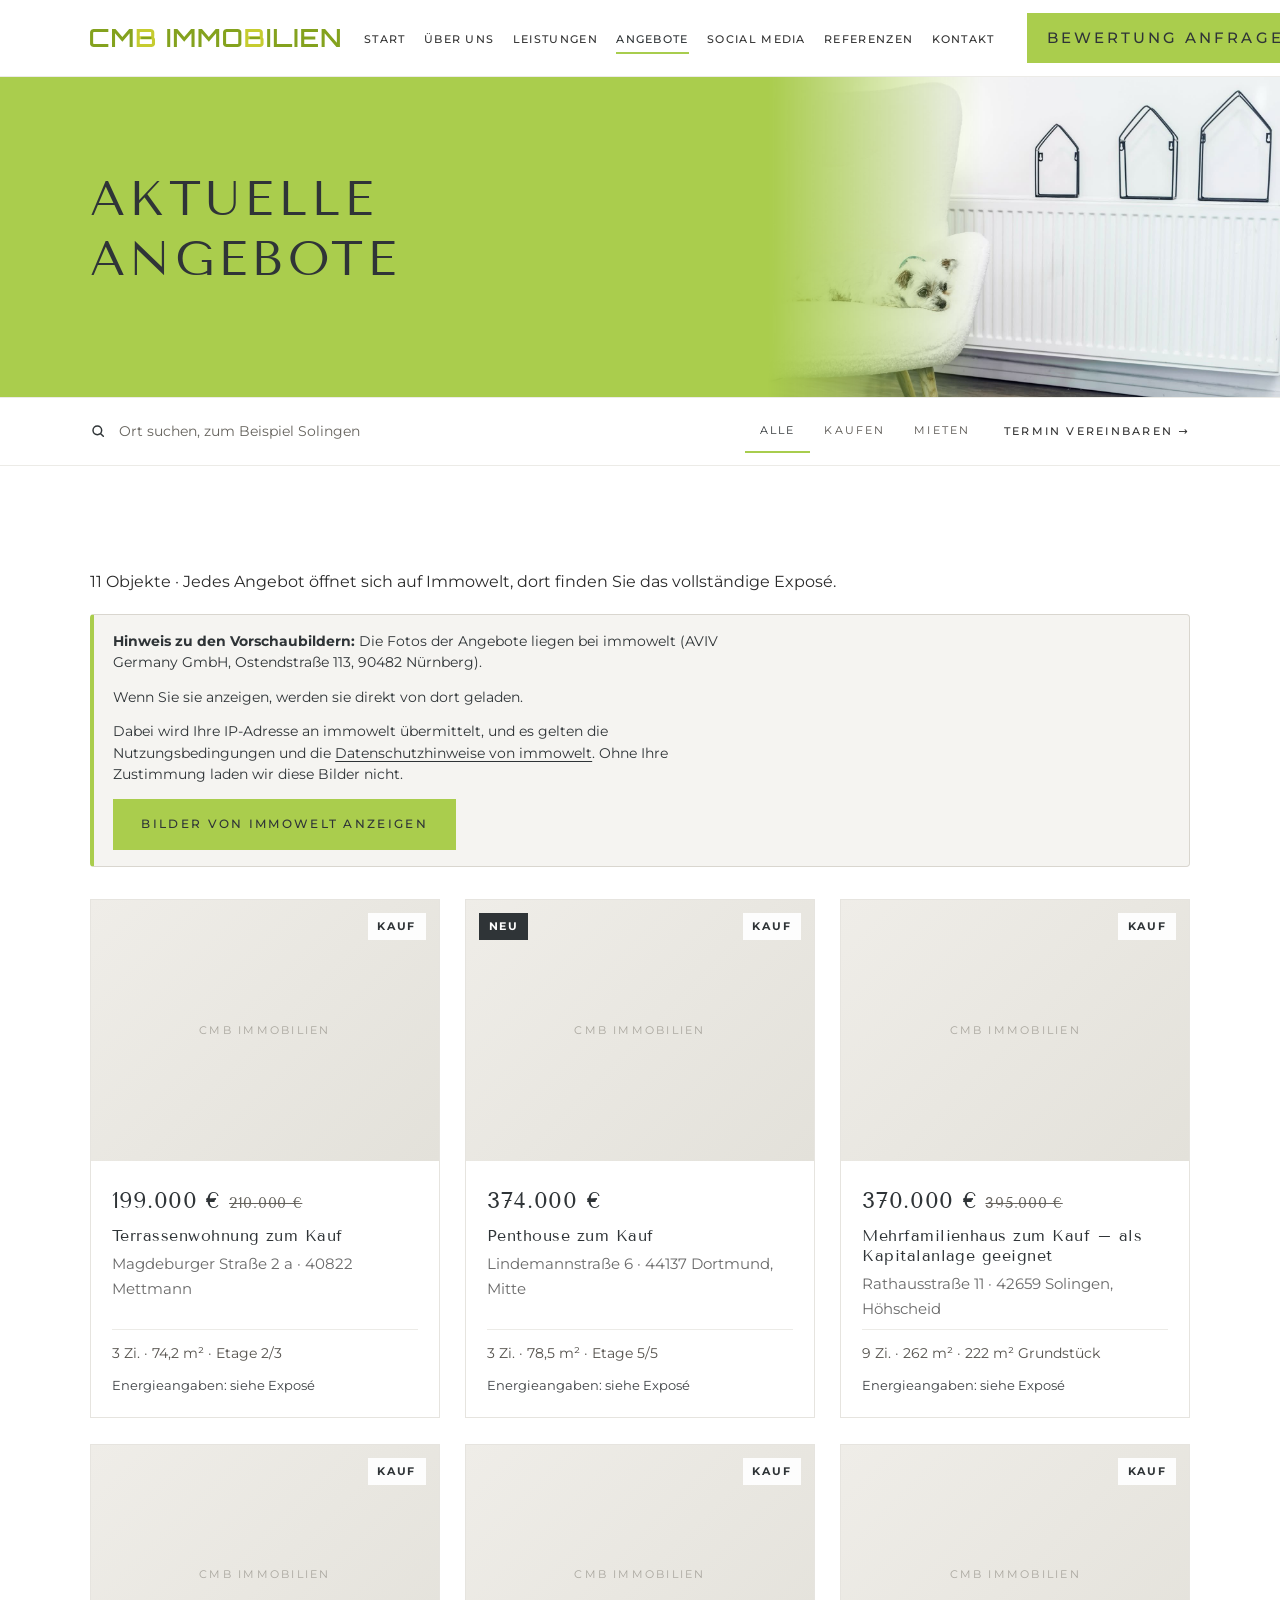
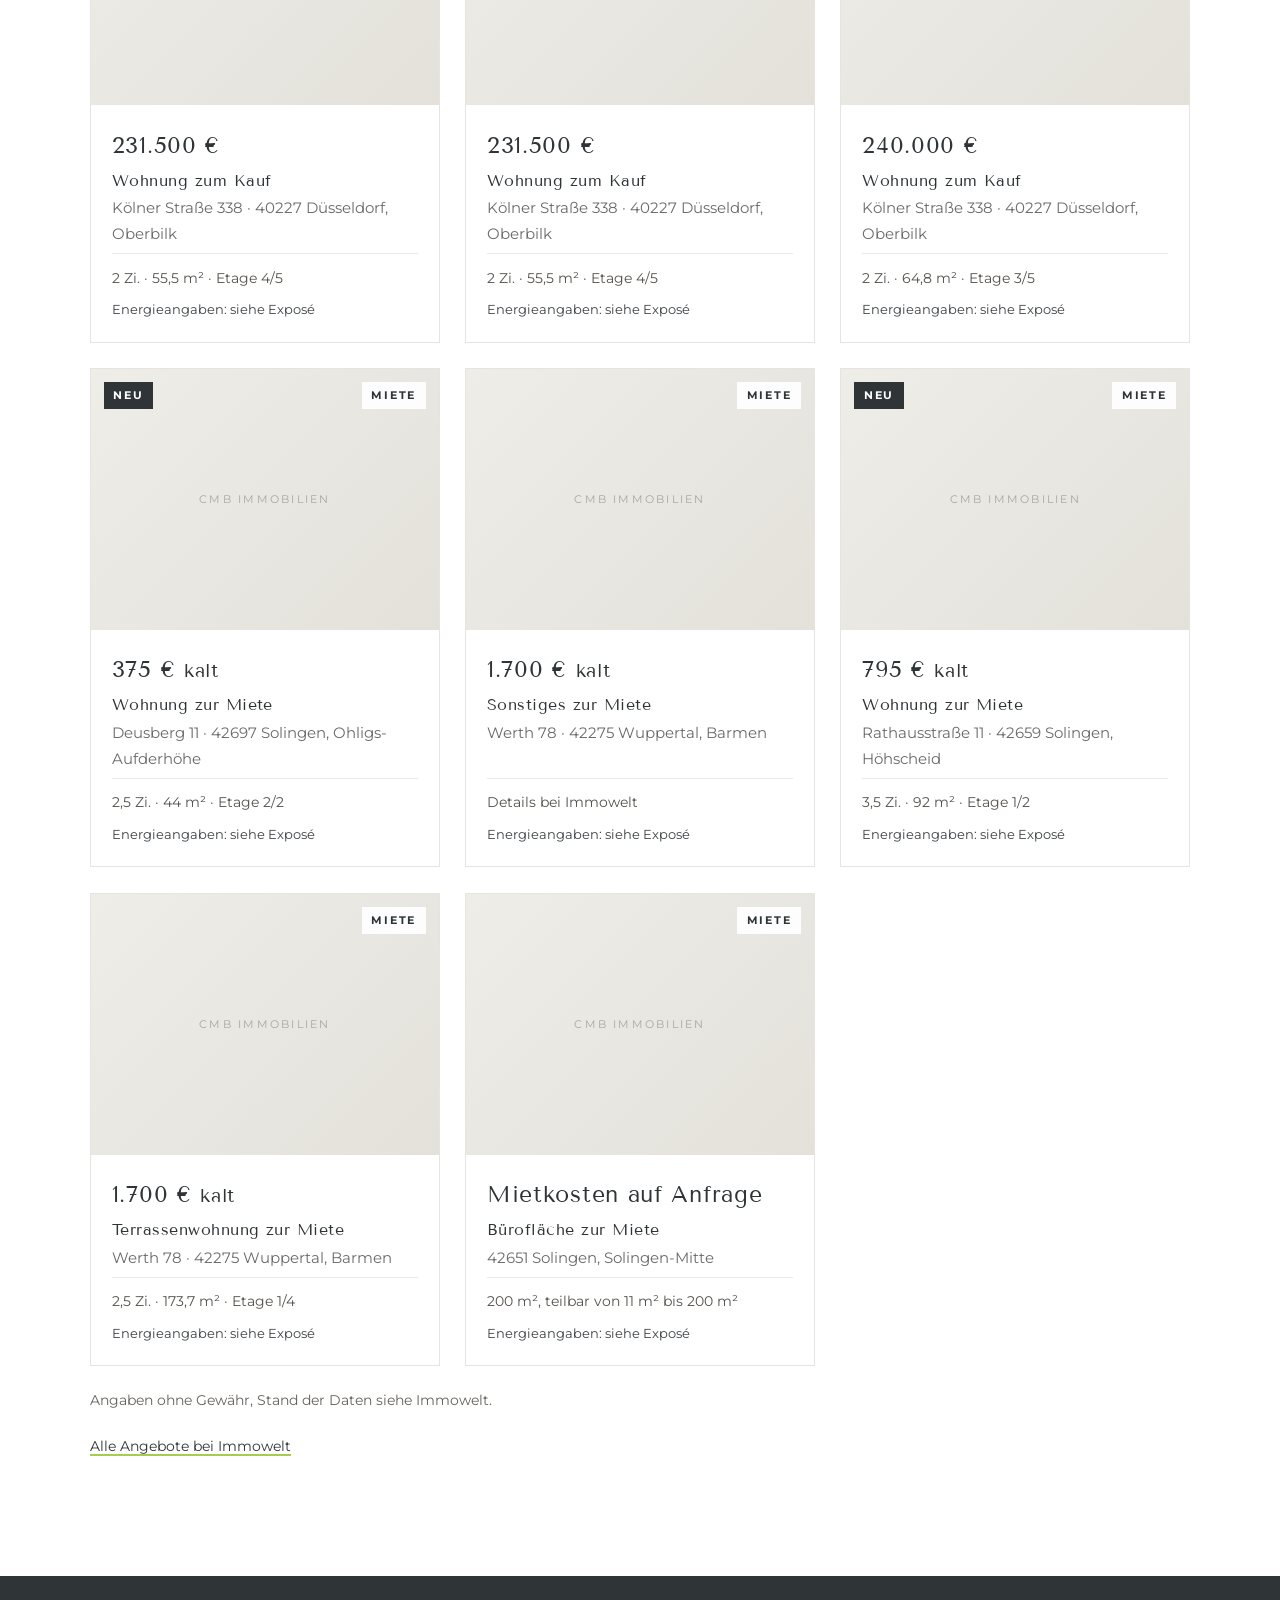
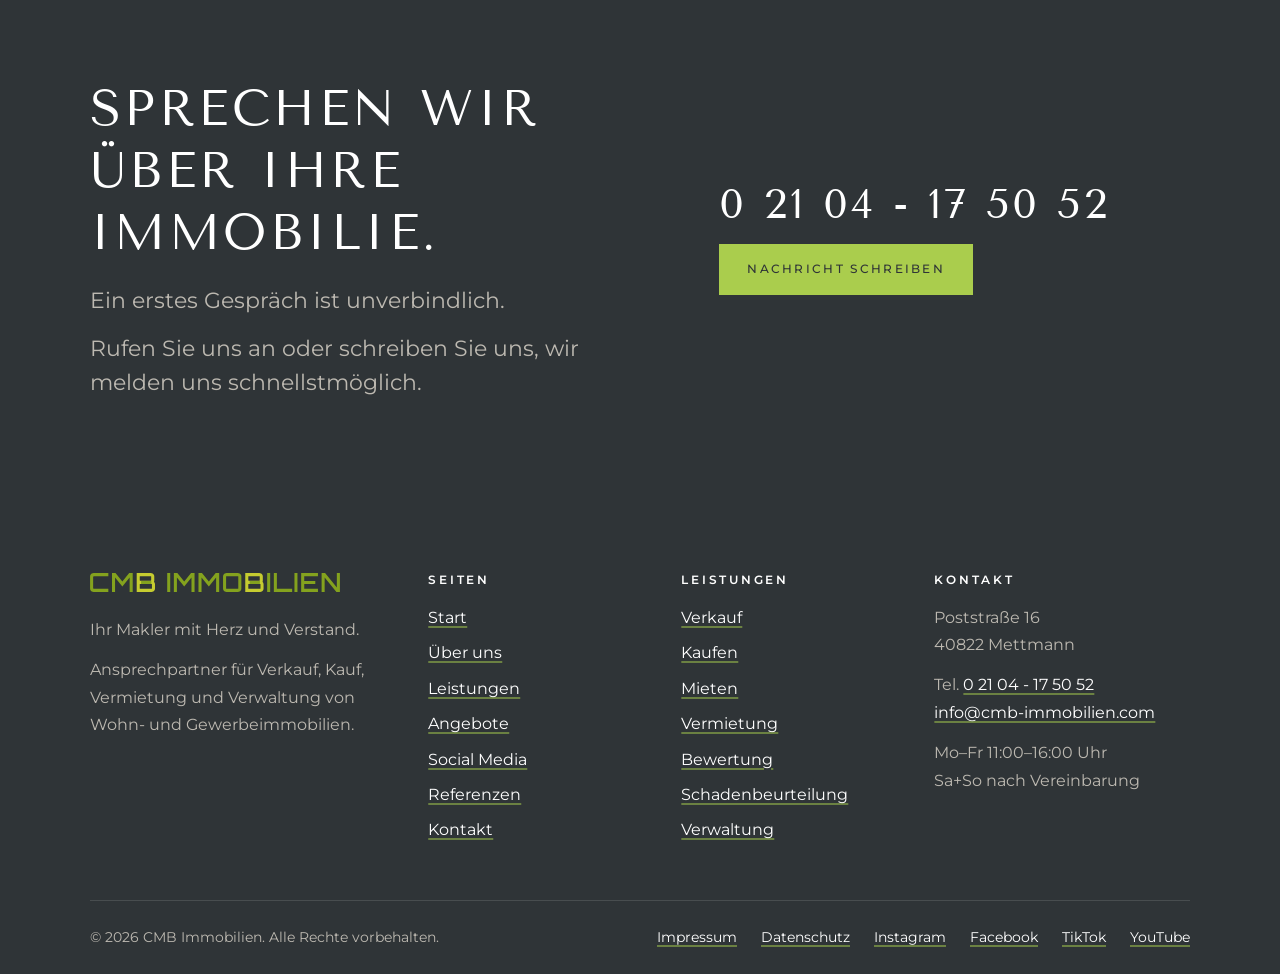
==== commit 8725a8bb: "Add files via upload" ====
--- a/angebote.html
+++ b/angebote.html
@@ -131,7 +131,7 @@
         <li><a href="https://www.instagram.com/cmb_immobilien/" target="_blank" rel="noopener">Instagram</a></li>
         <li><a href="https://www.facebook.com/cmbimmobilien/" target="_blank" rel="noopener">Facebook</a></li>
         <li><a href="https://www.tiktok.com/@cmbimmobilien" target="_blank" rel="noopener">TikTok</a></li>
-        
+        <li><a href="social-media.html#youtube">YouTube</a></li>
       </ul>
     </div>
   </div>
--- a/assets/css/theme-light.css
+++ b/assets/css/theme-light.css
@@ -475,3 +475,15 @@
   .hero-bild--objekt { width: 100%; right: 0; opacity: .22; background-position: right center; }
   .hero-rund { width: 13rem; right: -2.5rem; top: 50%; bottom: auto; transform: translateY(-50%); opacity: .22; }
 }
+
+/* Kacheln Verkauf und Vermietung: Collage aus vier Gebäuden, Beschriftung in eigenem Streifen */
+.tile--collage .kollage { position: absolute; inset: 0 0 3.7rem 0; display: grid; grid-template-columns: 1fr 1fr; grid-template-rows: 1fr 1fr; gap: 3px; background: #fff; }
+.tile--collage .kollage img { width: 100%; height: 100%; min-height: 0; object-fit: cover; display: block; transition: transform 1.1s cubic-bezier(.2,.7,.2,1); }
+.tile--collage:hover .kollage img { transform: scale(1.05); }
+.tile--collage .kollage { overflow: hidden; }
+.tile--collage::after { content: none; }
+.tile--collage .tile-label { position: absolute; left: 0; right: 0; bottom: 0; height: 3.7rem; display: flex; flex-direction: column; justify-content: center; text-align: center; background: var(--anthrazit); z-index: 2; font-family: var(--serif); text-transform: uppercase; letter-spacing: .14em; font-size: 1rem; padding: 0 .6rem; }
+.tile--collage .tile-label small { font-family: var(--sans); text-transform: none; letter-spacing: 0; font-size: .8rem; opacity: .85; margin-top: .15rem; }
+@media (max-width: 900px) { .tile--collage .tile-label { font-size: .8rem; letter-spacing: .06em; } }
+@media (max-width: 900px) { .tile--collage { grid-column: span 2; aspect-ratio: 4/3.2; } .tile--collage .tile-label { font-size: .9rem; letter-spacing: .1em; } }
+@media (max-width: 900px) { .tiles { grid-auto-flow: dense; } }
